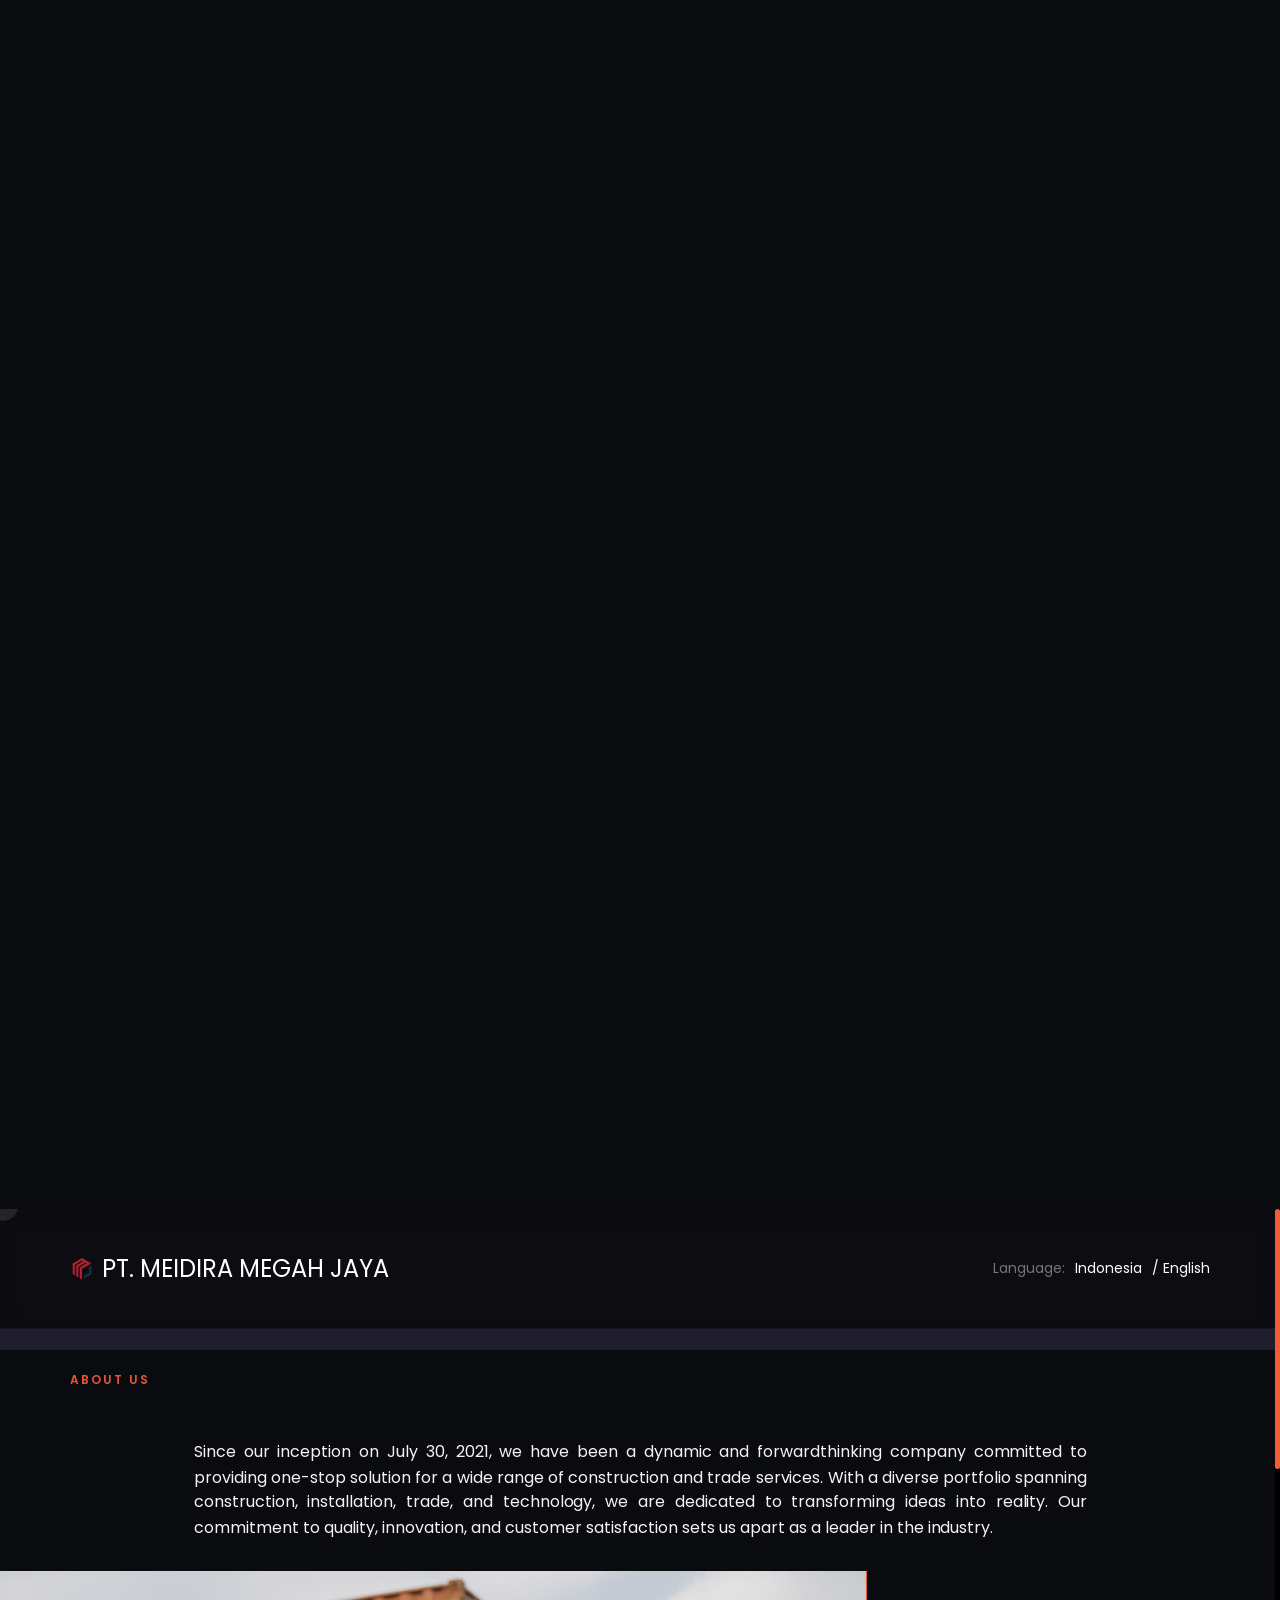
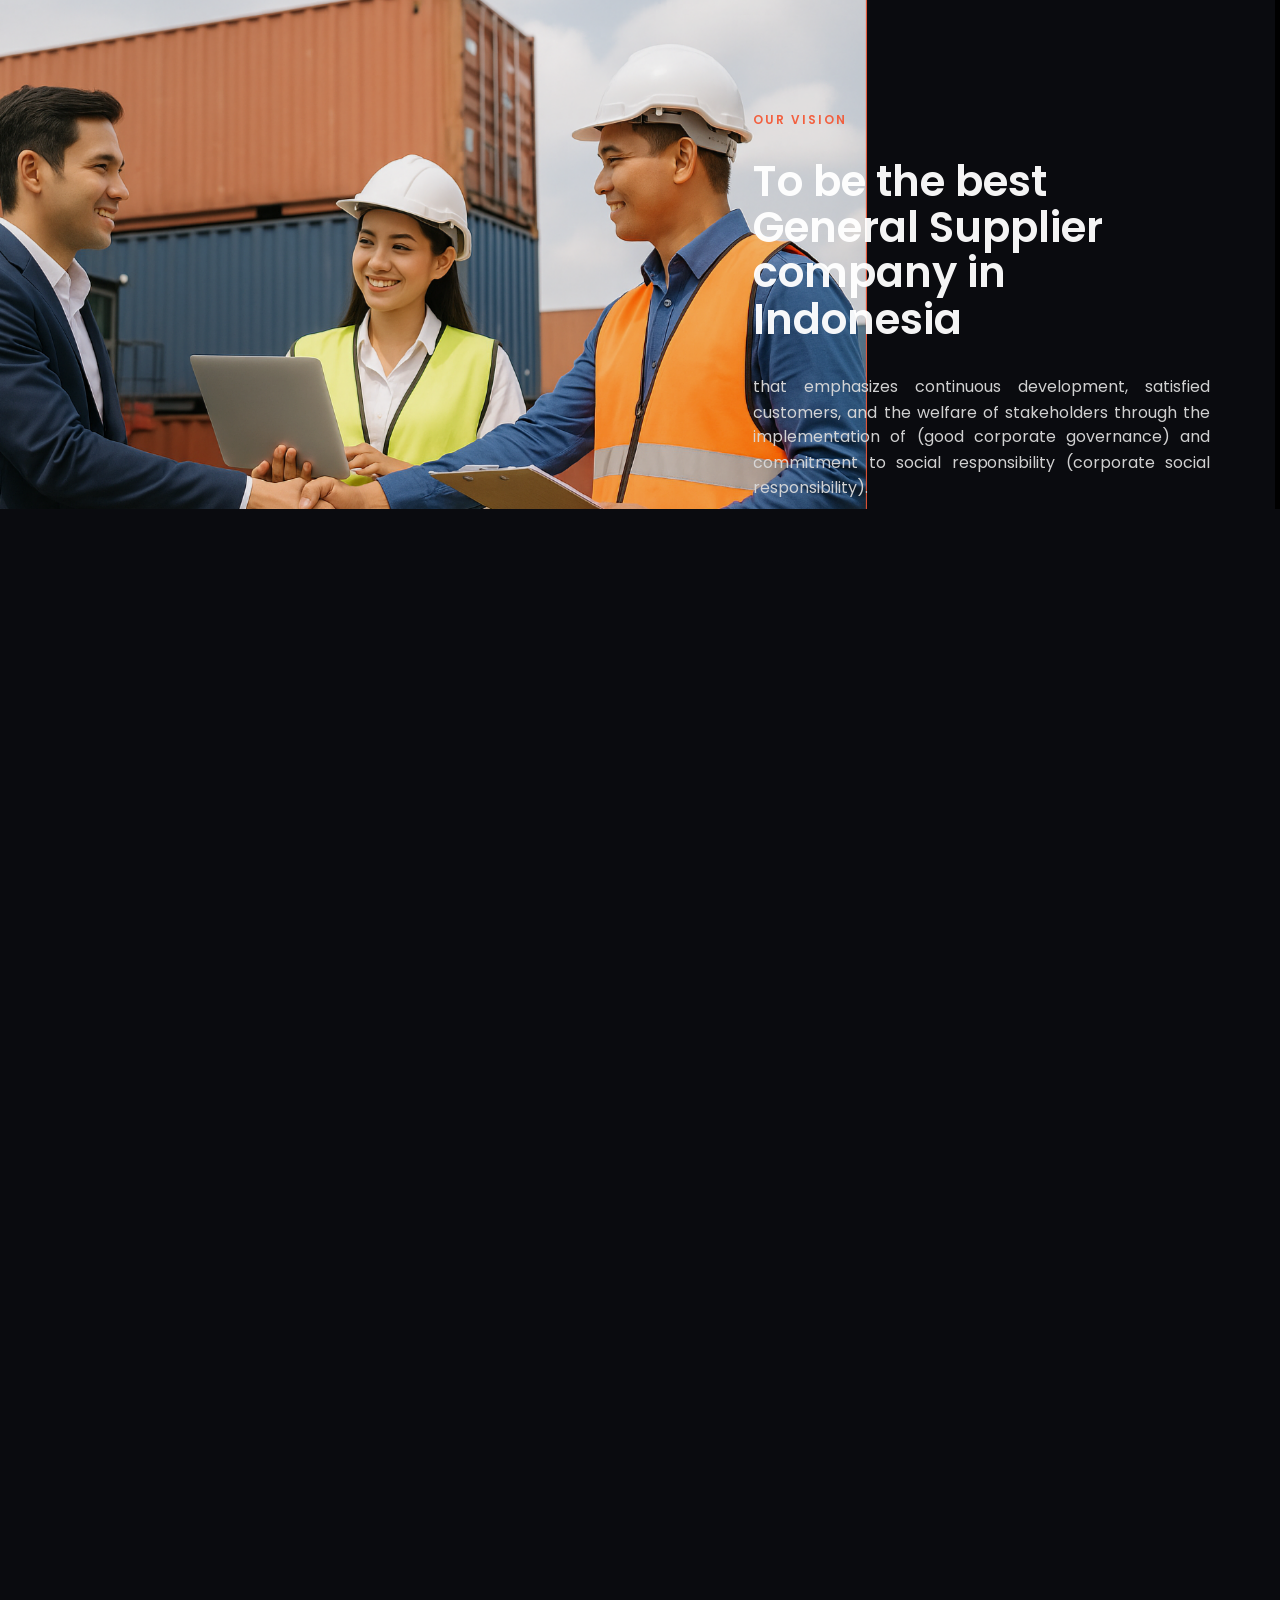
==== okai/index.html @ 960a51eb "name pt footer" ====
<!DOCTYPE html>
<html lang="en-US">

<head>

    <meta http-equiv="Content-Type" content="text/html; charset=utf-8">
    <meta http-equiv="X-UA-Compatible" content="IE=edge">
    <meta name="viewport" content="width=device-width, initial-scale=1">
    <meta name="HandheldFriendly" content="true">
    <meta name="author" content="bslthemes" />

    <!-- grid css -->
    <link rel="stylesheet" href="css/plugins/bootstrap-grid.css">
    <!-- font awesome css -->
    <link rel="stylesheet" href="fonts/css/font-awesome.min.css">
    <!-- swiper css -->
    <link rel="stylesheet" href="css/plugins/swiper.min.css">
    <!-- okai css -->
    <link rel="stylesheet" href="css/style.css">
    <!-- page title -->
    <title>PT. MEIDIRA MEGAH JAYA</title>

    <!-- Favicon -->
    <link rel="shortcut icon" href="favicon.ico" type="image/x-icon">
    <link rel="icon" href="favicon.ico" type="image/x-icon">

    <style>
    
    /* Responsif untuk perangkat mobile */
@media (max-width: 768px) {
    .mil-group-text {
        font-size: 8px; /* Mengecilkan ukuran font pada mobile */
        white-space: nowrap; /* Menghindari pemecahan teks */
    }

    .mil-phone .mil-soft {
        font-size: 8px; /* Mengecilkan teks "Language:" */
    }

    .mil-phone .mil-light {
        font-size: 8px; /* Mengecilkan teks pilihan bahasa */
        display: inline-block; /* Membuat elemen tetap sejajar secara horizontal */
    }

    .mil-phone a {
        font-size: 8px; /* Mengecilkan teks pada tautan bahasa */
        display: inline-block; /* Membuat tautan sejajar di satu baris */
        margin-right: 5px; /* Memberi sedikit jarak antar tautan */
    }
    
    .mil-phone a:hover {
        color: #ff5722; /* Hover effect */
    }
}

    
     @media (max-width: 576px) {
        .mil-logo span {
        font-size: 1rem; /* Ukuran font lebih kecil untuk mobile */
        }
    }
    .special-exp-section {
            background-color: #ff5722;
            padding: 30px;
            border-radius: 10px;
            text-align: center;
            color: #000;
        }
        .special-exp-number {
            font-size: 38px;
            font-weight: bold;
        }
        .special-exp-number span {
            color: #ffca28;
        }
        .special-exp-text {
            font-size: 30px;
            line-height: 1.2;
            margin-top: 10px;
        }
        .bg-dark-custom {
            background-color: #1e1e2f;
            color: #fff;
            min-height: 50vh;
        }
        /* Ensure content stacks on mobile */
        @media (max-width: 768px) {
            .mil-jcb {
                flex-direction: column;
                text-align: center;
            }
        }
    
.custom-table {
    width: 100%;
    border-collapse: separate;
    border-spacing: 0;
    background-color: #ffffff;
    border-radius: 15px;
    overflow: hidden;
    box-shadow: 0 4px 15px rgba(0, 0, 0, 0.1);
    /* animation: fadeIn 1s ease-in-out; */ /* Nonaktifkan sementara */
    border: 2px solid red; /* Debugging */
}

.custom-table th,
.custom-table td {
    padding: 15px 20px;
    text-align: left;
    border-bottom: 2px solid #e0e0e0;
}

.custom-table th {
    background-color: #ff5722;
    color: #ffffff;
    font-weight: 600;
    text-transform: uppercase;
    letter-spacing: 1px;
}

.custom-table td {
    color: #333333;
    transition: background-color 0.3s ease;
}

.custom-table tr:hover td {
    background-color: #f9f9f9;
}

.custom-table tr:last-child td {
    border-bottom: none;
}

.custom-table th:first-child,
.custom-table td:first-child {
    border-left: none;
}

.custom-table th:last-child,
.custom-table td:last-child {
    border-right: none;
}

/* Responsive Design */
@media (max-width: 768px) {
    .custom-table {
        display: block;
        overflow-x: auto;
    }
    .custom-table th,
    .custom-table td {
        min-width: 150px;
    }
    .header-title { /* Ganti '.header-title' dengan kelas atau ID elemen yang berisi teks */
        text-align: center;
    }
}

/* Animation */
@keyframes fadeIn {
    from {
        opacity: 0;
        transform: translateY(20px);
    }
    to {
        opacity: 1;
        transform: translateY(0);
    }
}

/* Ensure mil-table-card styling */
.mil-table-card {
    border-radius: 15px;
    overflow: hidden;
}

html {
  scroll-behavior: smooth; /* Enables smooth scrolling */
}
.mil-menu-window {
  display: none;
}

.mil-menu-window.mil-c-gone {
  display: block;
}

@media only screen and (max-width: 767px) {
    .text-center-mobile {
        text-align: center;
    }
}

    </style>

</head>

<body>

    <!-- wrapper -->
    <div id="smooth-wrapper" class="mil-page-wrapper">

        <!-- cursor -->
        <div class="mil-cursor-follower"></div>
        <!-- cursor end -->

        <!-- scroll progress -->
        <div class="mil-progress-track">
            <div class="mil-progress"></div>
        </div>
        <!-- scroll progress end -->

        <!-- top panel -->
        <div class="mil-top-panel">
            <div class="container">
                <div class="row mil-aic">
               <div class="col-6">
                    <a href="index.html" class="mil-logo mil-c-gone d-flex align-items-center">
                        <img src="img/media/logo.png" alt="" class="logo-img">
                        <span class="ms-2 fs-4 fs-sm-6">PT. MEIDIRA MEGAH JAYA</span>
                    </a>
                </div>

                    <div class="col-6 mil-jce mil-aic">
                        <div class="mil-group-text mil-fs14">
    <span class="mil-soft">Language:</span>
    <span class="mil-light">
        <a href="javascript:void(0)" onclick="changeLanguage('id')" class="mil-c-gone">Indonesia</a>/ 
        <a href="javascript:void(0)" onclick="changeLanguage('en')" class="mil-c-gone">English</a>
    </span>
</div>

                        <!-- <div class="mil-buttons-frame">
                            <div class="mil-menu-btn mil-c-gone">
                                <span></span>
                            </div>
                        </div> -->
                    </div>
                </div>
            </div>
        </div>
        <!-- top panel end -->

        <!-- menu -->
        <!-- <div class="mil-menu-window">
            <div class="container">
                <ul class="mil-main-menu mil-c-gone">
                    <li>
                        <a href="#home">Home</a>
                      
                    </li>
                     <li>
                        <a href="#about">About us</a>
                    </li>
                    <li>
                        <a href="#about">Servic</a>
                    </li>
                    <li>
                        <a href="#product">Product</a>
                    </li>
                    <li>
                        <a href="#contact">Contact</a>
                    </li>
                </ul>
            </div>
        </div> -->
        <!-- menu end -->

        <!-- content -->
        <div id="smooth-content" class="mil-content">

            <!-- home -->
            <div class="mil-banner" id="home">
                <div class="container">
                    <div class="row mil-aic">
                        <div class="col-12 col-lg-6">
                            <div class="mil-banner-text">
                                <h1 class="mil-fs68 mil-mb60">PT. MEIDIRA MEGAH <br>JAYA</h1>
                                <a href="portfolio-2.html" id="tentang" class="mil-btn mil-c-gone">About Us</a>
                            </div>
                        </div>
                        <div class="col-12 col-lg-6 mil-banner-image-frame">
                            <div class="mil-banner-img mil-out-right">
                                <img src="img/media/jumbotron.png" alt="banner" class="mil-scale-img" data-value-1=".75" data-value-2="1.11">
                            </div>
                        </div>
                    </div>
                </div>
            </div>
            <div></div>
            <!-- home end -->
<div class="mil-p-90-90 bg-dark-custom">
    <div class="container">
        <div class="row justify-content-center align-items-center">

            <div class="col-lg-6 mt-5">
                <div class="special-exp-section">
                    <div class="special-exp-content">
                        <div id="years" class="special-exp-number">Years <span id="of">of</span></div>
                        <h2 id="exp" class="special-exp-text">experienced with<br>various companies</h2>
                    </div>
                </div>
            </div>

            <div class="col-lg-5 mt-lg-5">
                <div>
                    <p class="mil-text mil-fs16 mil-light mil-up" id="about" style="text-align: justify; margin-top: 15px;">PT Meidira Megah Jaya, is a dynamic and innovative company based in Balikpapan, East Kalimantan, offering comprehensive one-stop solutions for construction, installation, trade, and technology services, driven by a commitment to quality, customer satisfaction, and industry-leading expertise.</p>
                </div>
            </div>

        </div>
    </div>
</div>
                <!-- about -->
                <div class="mil-p-20-30" id="about">
                    <div class="container">
                        <div class="row mil-jcb">
                            <div class="col-lg-5 mil-mb20">
                                <span id="tentangsaya" class="mil-suptitle mil-accent mil-mb30 mil-up">About Us</span>
                            </div>
                        </div>

                        <div class="container mil-p-0-0">
                            <div class="row">
                                <div class="col-lg-1"></div>
                                <div class="col-lg-10">
                                    <p class="mil-text mil-fs16 mil-light mil-up" id="kami" style="text-align: justify;">Since our inception on July 30, 2021, we have been a dynamic and forwardthinking company committed to providing one-stop solution for a wide range of construction and trade services. With a diverse portfolio spanning construction, installation, trade, and technology, we are dedicated to transforming ideas into reality. Our commitment to quality, innovation, and customer satisfaction sets us apart as a leader in the industry.</p>
                                </div>
                            </div>
                        </div>
                    </div>
                </div>
<!-- about end -->
                <div class="mil-about mil-p-30-120">
                <div class="container">
                    <div class="row flex-sm-row-reverse mil-jcb mil-aic">
                        <div class="col-lg-5 mil-relative">
                            <div class="mil-about-text">
                                <span id="visi" class="mil-suptitle mil-accent mil-mb30 mil-up">Our Vision</span>
                                <h2 id="visikami" class="mil-fs42 mil-mb30 mil-up">To be the best General Supplier company in Indonesia</h2>
                                <p id="deksripsivisi" class="mil-text mil-fs16 mil-mb30 mil-up" style="text-align: justify; color: #DADADA;"> that emphasizes continuous development, satisfied customers, and the welfare of stakeholders through the implementation of (good corporate governance) and commitment to social responsibility (corporate social responsibility).</p>
                            </div>
                        </div>
                        <div class="col-lg-7 mil-about-image-frame">
                            <div class="mil-about-img mil-out-right mil-up">
                                <img src="img/media/ilustrasi.png" alt="banner" class="mil-scale-img" data-value-1="1" data-value-2="1.25">
                            </div>
                        </div>
                    </div>
                </div>
            </div>

            <!-- reviews -->
            <div class="mil-p-0-120">
                <div class="container">
                    <div class="row mil-jcc">
                        <div class="col-lg-8">
                            <span class="mil-suptitle2 mil-accent mil-mb30 mil-up" id="Misi">Our Mission</span>
                            <div class="swiper-container mil-reviews-slider mil-c-swipe">
                                <div class="swiper-wrapper">
                                    <div class="swiper-slide">
                                        <div class="mil-review" data-swiper-parallax="20%" data-swiper-parallax-scale="0.5" data-swiper-parallax-opacity="0">
                                            <p id="mission-1" class="mil-text mil-fs30 mil-light mil-tac mil-mb60  mil-up">Uniform views between management and employees in maintaining company value and achieving goals together.</p>
                                        </div>
                                    </div>
                                    <div class="swiper-slide">
                                        <div class="mil-review" data-swiper-parallax="20%" data-swiper-parallax-scale="0.5" data-swiper-parallax-opacity="0">
                                            <p id="mission-2" class="mil-text mil-fs30 mil-light mil-tac mil-mb60  mil-up">Maximizing the implementation of risk management, marketing, operations, finance, human resources, technology, and information effective and efficient.</p>
                                        </div>
                                    </div>
                                    <div class="swiper-slide">
                                        <div class="mil-review" data-swiper-parallax="20%" data-swiper-parallax-scale="0.5" data-swiper-parallax-opacity="0">
                                            <p id="mission-3" class="mil-text mil-fs30 mil-light mil-tac mil-mb60  mil-up">The application of the precautionary principle in every decision making and good corporate governance.</p>
                                        </div>
                                    </div>
                                    <div class="swiper-slide">
                                        <div class="mil-review" data-swiper-parallax="20%" data-swiper-parallax-scale="0.5" data-swiper-parallax-opacity="0">
                                            <p id="mission-4" class="mil-text mil-fs30 mil-light mil-tac mil-mb60  mil-up"> Provide training and carry out the recruitment process of resources the right human resources to produce a competent workforce patent in their field, dedicated and passionate about culture companies to achieve common goals.</p>
                                        </div>
                                    </div>
                                    <div class="swiper-slide">
                                        <div class="mil-review" data-swiper-parallax="20%" data-swiper-parallax-scale="0.5" data-swiper-parallax-opacity="0">
                                            <p id="mission-5" class="mil-text mil-fs30 mil-light mil-tac mil-mb60  mil-up">Increasing competition through collaboration with various parties in theconstruction sector on a national and inter national scale.</p>
                                        </div>
                                    </div>
                                </div>
                            </div>
                        </div>
                        <div class="col-10 col-md-5 mil-relative">
                            <div class="mil-reviews-nav mil-up">
                                <div class="mil-slider-btn mil-prev mil-c-gone">
                                    <svg width="28" height="15" viewBox="0 0 28 15" fill="none" xmlns="http://www.w3.org/2000/svg">
                                        <path d="M1.25 8.74984H23.2325L19.1162 12.8661C18.6281 13.3542 18.6281 14.1455 19.1162 14.6336C19.3606 14.878 19.68 14.9998 20 14.9998C20.32 14.9998 20.6394 14.878 20.8838 14.6336L27.1338 8.38359C27.3681 8.14984 27.5 7.83172 27.5 7.49984C27.5 7.16797 27.3681 6.85047 27.1338 6.61609L20.8838 0.366094C20.3956 -0.122031 19.6044 -0.122031 19.1162 0.366094C18.6281 0.854219 18.6281 1.64547 19.1162 2.13359L23.2325 6.24984H1.25C0.56 6.24984 0 6.80984 0 7.49984C0 8.18984 0.56 8.74984 1.25 8.74984Z" fill="black" />
                                    </svg>

                                </div>
                                <div class="mil-slider-btn mil-next mil-c-gone">
                                    <svg width="28" height="15" viewBox="0 0 28 15" fill="none" xmlns="http://www.w3.org/2000/svg">
                                        <path d="M1.25 8.74984H23.2325L19.1162 12.8661C18.6281 13.3542 18.6281 14.1455 19.1162 14.6336C19.3606 14.878 19.68 14.9998 20 14.9998C20.32 14.9998 20.6394 14.878 20.8838 14.6336L27.1338 8.38359C27.3681 8.14984 27.5 7.83172 27.5 7.49984C27.5 7.16797 27.3681 6.85047 27.1338 6.61609L20.8838 0.366094C20.3956 -0.122031 19.6044 -0.122031 19.1162 0.366094C18.6281 0.854219 18.6281 1.64547 19.1162 2.13359L23.2325 6.24984H1.25C0.56 6.24984 0 6.80984 0 7.49984C0 8.18984 0.56 8.74984 1.25 8.74984Z" fill="black" />
                                    </svg>
                                </div>
                            </div>
                        </div>
                    </div>
                </div>
            </div>
            <!-- reviews end -->

            <!-- service-->
            <div class="mil-blog-list mil-p-120-90" id="services">
                <div class="container">
                    <div class="mil-tac mil-mb90">
                        <h2 id="service" class="mil-fs42 mil-up">Our Services</h2>
                    </div>
                    <div class="row">
                        <div class="col-md-4 col-sm-6">
                            <div class="mil-price-card mil-up mil-mb30">
                                <h4 id="konstruksi" class="mil-fs20 mil-mb60 mil-up">Construction Services</h4>
                                <ul class="mil-price-list mil-mb60">
                                    <li id="konstruksi1" class="mil-up">Installation of Steel Frames</li>
                                    <li id="konstruksi2" class="mil-up">Installation of Foundations and Piles</li>
                                    <li id="konstruksi3" class="mil-up">Installation of the Frame and Roof / Roof Covering</li>
                                    <li id="konstruksi4" class="mil-up">Exterior Decoration</li>
                                    <li id="konstruksi5" class="mil-up">Sanitary Equipment Wall Flooring and Ceiling Work</li>
                                    <li id="konstruksi6" class="mil-up">Glass and Aluminum Installation Work</li>
                                    <li id="konstruksi7" class="mil-up">Interior Decoration</li>
                                    <li id="konstruksi8" class="mil-up">Completion of Other Building Construction</li>
                                </ul>
                            </div>
                        </div>
                        <div class="col-md-4 col-sm-6">
                            <div class="mil-price-card mil-featured mil-up mil-mb30">
                                <h4 id="perdagangan" class="mil-fs20 mil-mb60 mil-up">Trade Services</h4>
                                <ul class="mil-price-list mil-mb60">
                                    <li id="perdagangan1" class="mil-up">Wholesale of Stationery and Drawing Supplies</li>
                                    <li id="perdagangan2" class="mil-up">Wholesale of Home Appliances and Supplies</li>
                                    <li id="perdagangan3" class="mil-up">Wholesale of Office Machinery and Processing</li>
                                    <li id="perdagangan4" class="mil-up">Industry Equipment</li>
                                    <li id="perdagangan5" class="mil-up">Big Trade-in Computers and Computer Equipment</li>
                                </ul>
                            </div>
                        </div>
                        <div class="col-md-4 col-sm-6">
                            <div class="mil-price-card mil-up mil-mb30">
                                <h4 id="teknologi" class="mil-fs20 mil-mb60 mil-up">Technology Services</h4>
                                <ul class="mil-price-list mil-mb60">
                                    <li id="teknologi1" class="mil-up">Electronic Installation</li>
                                    <li id="teknologi2" class="mil-up">Electrical Installation</li>
                                    <li id="teknologi3" class="mil-up">Information Technology and Other Computer</li>
                                    <li id="teknologi4" class="mil-up">Services Activities</li>
                                    <li id="teknologi5" class="mil-up">Software Wholesaler Trading</li>
                                </ul>   
                            </div>
                        </div>
                    </div>
                </div>
            </div>
            <!-- service end -->

            <!-- iconboxes -->
            <center>
    <div class="mil-p-120-90">
        <div class="container">
            <span id="kenapa" class="mil-suptitle2 mil-accent mil-mb30 mil-up">Why Us?</span>
            <div class="row justify-content-center"> <!-- Centering the row items -->
                <div class="col-md-3">
                    <div class="mil-iconbox mil-mb30">
                        <img src="img/media/arrow.png" alt="icon" class="mil-mb30 mil-up">
                        <h4 id="versatile" class="mil-fs20 mil-mb30 mil-up">Versatility</h4>
                        <p id="subver" class="mil-text mil-fs14 mil-up">With a comprehensive array of services encompassing construction, installation, trade, and technology, we offer a versatile approach that caters to various needs under one roof.</p>
                    </div>
                </div>
                <div class="col-md-3">
                    <div class="mil-iconbox mil-mb30">
                        <img src="img/media/man.png" alt="icon" class="mil-mb30 mil-up">
                        <h4 id="expert" class="mil-fs20 mil-mb30 mil-up">Expert Craftsmanship</h4>
                        <p id="subexpert" class="mil-text mil-fs14 mil-up">Our team of skilled professionals brings years of experience and expertise to each project. Whether it's construction, installation, or technology services, expect the highest quality of craftsmanship.</p>
                    </div>
                </div>
                <div class="col-md-3">
                    <div class="mil-iconbox mil-mb30">
                        <img src="img/media/hand.png" alt="icon" class="mil-mb30 mil-up">
                        <h4 id="innovation" class="mil-fs20 mil-mb30 mil-up">Innovation</h4>
                        <p id="subinnovation" class="mil-text mil-fs14 mil-up">Embracing modern technologies and innovative practices, we constantly evolve to stay ahead of industry trends. This ensures that our clients benefit from the latest advancements in their projects.</p>
                    </div>
                </div>
                <!-- Center the 4th item -->
                <div class="col-md-3 d-flex justify-content-center">
                    <div class="mil-iconbox mil-mb30">
                        <img src="img/media/pointer.png" alt="icon" class="mil-mb30 mil-up">
                        <h4 id="customer" class="mil-fs20 mil-mb30 mil-up">Customer-Centric</h4>
                        <p id="subcustomer" class="mil-text mil-fs16 mil-up">Your satisfaction is at the core of our operations. We actively engage with our clients to understand their unique requirements, ensuring tailor-made solutions that exceed expectations.</p>
                    </div>
                </div>
            </div>
        </div>
    </div>
</center>

            <!-- iconboxes end -->

<div class="mil-p-120-90">
    <div class="container">
        <span class="mil-suptitle2 mil-accent mil-mb30 mil-up">KBLI Activities</span>
        <div class="row justify-content-center">
            <div class="col-lg-12">
                <div class="mil-table-card mil-up mil-mb30" style="border: 2px solid red;">
                    <table class="custom-table">
                        <thead>
                            <tr>
                                <th>No</th>
                                <th>Code</th>
                                <th>KBLI Title</th>
                            </tr>
                        </thead>
                        <tbody>
                            <!-- A. Tabel Kegiatan Usaha Skala UMK KBLI Risiko Rendah Perizinan Tunggal -->
                            <tr>
                                <td>1</td>
                                <td>46900</td>
                                <td>Perdagangan Besar Berbagai Macam Barang</td>
                            </tr>
                            <tr>
                                <td>2</td>
                                <td>46339</td>
                                <td>Perdagangan Besar Makanan Dan Minuman Lainnya</td>
                            </tr>
                            <!-- B. Tabel Kegiatan Usaha Skala UMK KBLI Selain Perizinan Tunggal -->
                            <tr>
                                <td>3</td>
                                <td>46491</td>
                                <td>Perdagangan Besar Peralatan Dan Perlengkapan Rumah Tangga</td>
                            </tr>
                            <tr>
                                <td>4</td>
                                <td>46421</td>
                                <td>Perdagangan Besar Alat Tulis Dan Gambar</td>
                            </tr>
                            <tr>
                                <td>5</td>
                                <td>46511</td>
                                <td>Perdagangan Besar Komputer Dan Perlengkapan Komputer</td>
                            </tr>
                            <tr>
                                <td>6</td>
                                <td>62090</td>
                                <td>Aktivitas Teknologi Informasi Dan Jasa Komputer Lainnya</td>
                            </tr>
                            <tr>
                                <td>7</td>
                                <td>31004</td>
                                <td>Industri Furnitur Dari Logam</td>
                            </tr>
                            <tr>
                                <td>8</td>
                                <td>46591</td>
                                <td>Perdagangan Besar Mesin Kantor Dan Industri Pengolahan, Suku Cadang Dan Perlengkapan</td>
                            </tr>
                            <tr>
                                <td>9</td>
                                <td>68200</td>
                                <td>Real Estat Atas Dasar Balas Jasa (Fee) Atau Kontrak</td>
                            </tr>
                            <tr>
                                <td>10</td>
                                <td>46100</td>
                                <td>Perdagangan Besar Atas Dasar Balas Jasa (Fee) Atau Kontrak</td>
                            </tr>
                            <tr>
                                <td>11</td>
                                <td>31001</td>
                                <td>Industri Furnitur Dari Kayu</td>
                            </tr>
                            <tr>
                                <td>12</td>
                                <td>70209</td>
                                <td>Aktivitas Konsultasi Manajemen Lainnya</td>
                            </tr>
                            <tr>
                                <td>13</td>
                                <td>43903</td>
                                <td>Pemasangan Rangka Atap/Roof Covering</td>
                            </tr>
                            <tr>
                                <td>14</td>
                                <td>43901</td>
                                <td>Pemasangan Pondasi Dan Tiang Pancang</td>
                            </tr>
                            <tr>
                                <td>15</td>
                                <td>43309</td>
                                <td>Penyelesaian Konstruksi Bangunan Lainnya</td>
                            </tr>
                            <tr>
                                <td>16</td>
                                <td>43305</td>
                                <td>Dekorasi Eksterior</td>
                            </tr>
                            <tr>
                                <td>17</td>
                                <td>43304</td>
                                <td>Dekorasi Interior</td>
                            </tr>
                            <tr>
                                <td>18</td>
                                <td>43303</td>
                                <td>Pengecatan</td>
                            </tr>
                            <tr>
                                <td>19</td>
                                <td>43302</td>
                                <td>Pengerjaan Lantai, Dinding, Peralatan Saniter Dan Plafon</td>
                            </tr>
                            <tr>
                                <td>20</td>
                                <td>43301</td>
                                <td>Pengerjaan Pemasangan Kaca Dan Aluminium</td>
                            </tr>
                            <tr>
                                <td>21</td>
                                <td>43213</td>
                                <td>Instalasi Elektronika</td>
                            </tr>
                            <tr>
                                <td>22</td>
                                <td>43904</td>
                                <td>Pemasangan Kerangka Baja</td>
                            </tr>
                            <tr>
                                <td>23</td>
                                <td>43211</td>
                                <td>Instalasi Listrik</td>
                            </tr>
                            <tr>
                                <td>24</td>
                                <td>56210</td>
                                <td>Jasa Boga Untuk Suatu Event Tertentu (Event Catering)</td>
                            </tr>
                        </tbody>
                    </table>
                </div>
            </div>
        </div>
    </div>
</div>

             <!-- Product -->
            <div class="mil-p-120-120">
                <div class="container">
                    <span id="produk" class="mil-suptitle2 mil-accent mil-mb30 mil-up">Product</span>
                    <div class="row">
                        <div class="col-md-6 col-lg-3 mil-mb60">
                            <div class="mil-store-card mil-c mil-up">
                                <div class="mil-cover-frame mil-mb30">
                                    <img src="img/store/tablet.png" alt="item">
                                </div>
                                <div class="mil-description">
                                    <h5 class="mil-fs18 mil-mb15">Desktop POS SUNMI D2 Mini</h5>
                                </div>
                            </div>
                        </div>
                        <div class="col-md-6 col-lg-3 mil-mb60">
                            <div class="mil-store-card mil-c mil-up">
                                <div class="mil-cover-frame mil-mb30">
                                    <img src="img/store/printer.png" alt="item">
                                </div>
                                <div class="mil-description">
                                    <h5 class="mil-fs18 mil-mb15">EPSON Ribbon Cartridge </h5>
                                </div>
                            </div>
                        </div>
                        <div class="col-md-6 col-lg-3 mil-mb60">
                            <div class="mil-store-card mil-c mil-up">
                                <div class="mil-cover-frame mil-mb30">
                                    <img src="img/store/alattulis.png" alt="item">
                                </div>
                                <div class="mil-description">
                                    <h5 id="stationery" class="mil-fs18 mil-mb15">Office Stationery</h5>
                                </div>
                            </div>
                        </div>
                        <div class="col-md-6 col-lg-3 mil-mb60">
                            <div class="mil-store-card mil-c mil-up">
                                <div class="mil-cover-frame mil-mb30">
                                    <img src="img/store/sepatu.png" alt="item">
                                </div>
                                <div class="mil-description">
                                    <h5 id="cheetah" class="mil-fs18 mil-mb15">CHEETAH® 7288C Safety Wear boots </h5>
                                </div>
                            </div>
                        </div>
                        <div class="col-md-6 col-lg-3 mil-mb60">
                            <div class="mil-store-card mil-c mil-up">
                                <div class="mil-cover-frame mil-mb30">
                                    <img src="img/store/baju.png" alt="item">
                                </div>
                                <div class="mil-description">
                                    <h5 id="coveralls" class="mil-fs18 mil-mb15">Work Coveralls</h5>
                                </div>
                            </div>
                        </div>
                        <div class="col-md-6 col-lg-3 mil-mb60">
                            <div class="mil-store-card mil-c mil-up">
                                <div class="mil-cover-frame mil-mb30">
                                    <img src="img/store/hydrant.png" alt="item">
                                </div>
                                <div class="mil-description">
                                    <h5 id="fire" class="mil-fs18 mil-mb15">Fire Extinguishers</h5>
                                </div>
                            </div>
                        </div>
                        <div class="col-md-6 col-lg-3 mil-mb60">
                            <div class="mil-store-card mil-c mil-up">
                                <div class="mil-cover-frame mil-mb30">
                                    <img src="img/store/pemberih.png" alt="item">
                                </div>
                                <div class="mil-description">
                                    <h5 id="tools" class="mil-fs18 mil-mb15">Cleaner Tools</h5>
                                </div>
                            </div>
                        </div>
                        <div class="col-md-6 col-lg-3 mil-mb60">
                            <div class="mil-store-card mil-c mil-up">
                                <div class="mil-cover-frame mil-mb30">
                                    <img src="img/store/paper box.png" alt="item">
                                </div>
                                <div class="mil-description">
                                    <h5 id="kertas" class="mil-fs18 mil-mb15">Papers</h5>
                                </div>
                            </div>
                        </div>
                        <div class="col-md-6 col-lg-3 mil-mb60">
                            <div class="mil-store-card mil-c mil-up">
                                <div class="mil-cover-frame mil-mb30">
                                    <img src="img/store/lamp.png" alt="item">
                                </div>
                                <div class="mil-description">
                                    <h5 id="lampu" class="mil-fs18 mil-mb15">lamps</h5>
                                </div>
                            </div>
                        </div>
                        <div class="col-md-6 col-lg-3 mil-mb60">
                            <div class="mil-store-card mil-c mil-up">
                                <div class="mil-cover-frame mil-mb30">
                                    <img src="img/store/tissue.png" alt="item">
                                </div>
                                <div class="mil-description">
                                    <h5 id="tisu" class="mil-fs18 mil-mb15">tissues paper</h5>
                                </div>
                            </div>
                        </div>
                        <div class="col-md-6 col-lg-3 mil-mb60">
                            <div class="mil-store-card mil-c mil-up">
                                <div class="mil-cover-frame mil-mb30">
                                    <img src="img/store/envelope.png" alt="item">
                                </div>
                                <div class="mil-description">
                                    <h5 id="envelope" class="mil-fs18 mil-mb15">envelope</h5>
                                </div>
                            </div>
                        </div>
                        <div class="col-md-6 col-lg-3 mil-mb60">
                            <div class="mil-store-card mil-c mil-up">
                                <div class="mil-cover-frame mil-mb30">
                                    <img src="img/store/catering.png" alt="item">
                                </div>
                                <div class="mil-description">
                                    <h5 id="catering" class="mil-fs18 mil-mb15">Event Catering</h5>
                                </div>
                            </div>
                        </div>
                    </div>
                </div>
            </div>
            <!-- Product end -->


            <!-- portfolio -->
            <!-- <div class="mil-portfolio mil-p-120-90">
                <div class="container">
                    <div class="row">
                        <div class="col-12 mil-mb60">
                            <span class="mil-suptitle mil-accent mil-mb30 mil-up">Recent works</span>
                            <h2 class="mil-fs42 mil-up">Portfolio</h2>
                        </div>

                        <div class="col-md-6">
                            <div class="row">
                                <div class="col-9">
                                    <p class="mil-text mil-fs16 mil-mb90 mil-up">Take a look at our latest design projects done for our newest clients, we have worked countless hours for total satisfaction.</p>
                                </div>
                            </div>
                            <a href="project.html" class="mil-project-card mil-mb30 mil-up mil-c-view">
                                <div class="mil-cover-frame mil-v">
                                    <div class="mil-hover-frame">
                                        <img src="img/portfolio/1.jpg" alt="project cover" class="mil-scale-img" data-value-1="1" data-value-2="1.25">
                                    </div>
                                    <div class="mil-hover-overlay"></div>
                                </div>
                            </a>
                            <a href="project.html" class="mil-project-card mil-mb30 mil-up mil-c-view">
                                <div class="mil-cover-frame mil-s">
                                    <div class="mil-hover-frame">
                                        <img src="img/portfolio/3.jpg" alt="project cover" class="mil-scale-img" data-value-1="1" data-value-2="1.25">
                                    </div>
                                    <div class="mil-hover-overlay"></div>
                                </div>
                            </a>
                        </div>
                        <div class="col-md-6">
                            <a href="project.html" class="mil-project-card mil-mb30 mil-up mil-c-view">
                                <div class="mil-cover-frame mil-h">
                                    <div class="mil-hover-frame">
                                        <img src="img/portfolio/2.jpg" alt="project cover" class="mil-scale-img" data-value-1="1" data-value-2="1.25">
                                    </div>
                                    <div class="mil-hover-overlay"></div>
                                </div>
                            </a>
                            <a href="project.html" class="mil-project-card mil-mb30 mil-up mil-c-view">
                                <div class="mil-cover-frame mil-v">
                                    <div class="mil-hover-frame">
                                        <img src="img/portfolio/4.jpg" alt="project cover" class="mil-scale-img" data-value-1="1" data-value-2="1.25">
                                    </div>
                                    <div class="mil-hover-overlay"></div>
                                </div>
                            </a>
                            <div class="mil-project-btn-frame mil-up">
                                <a href="portfolio-3.html" class="mil-btn mil-btn-border mil-c-gone">Continue</a>
                            </div>
                        </div>
                    </div>
                </div>
            </div> -->
            <!-- portfolio end -->
            <!-- call to action -->
            <div>
                <div class="container">
                    <div class="mil-cta mil-up">
                        <div class="row mil-aic">
                            <div class="col-lg-8 mil-up">
                                <p id="tell" class="mil-text mil-fs26 mil-light mil-mb30">Interested in our services?</p>
                            </div>
                            <div class="col-lg-4 mil-jce mil-992-jcs mil-up">
                                <a href="#." id="contactus" class="mil-btn mil-btn-soft mil-mb30 mil-c-gone">Contact With Us</a>
                            </div>
                        </div>
                    </div>
                </div>
            </div>
            <!-- call to action end -->
            <!-- reviews -->
            <!-- <div class="mil-p-120-120">
                <div class="container">
                    <div class="row mil-jcc">
                        <div class="col-lg-8">
                            <div class="swiper-container mil-reviews-slider mil-c-swipe">
                                <div class="swiper-wrapper">
                                    <div class="swiper-slide">
                                        <div class="mil-review" data-swiper-parallax="20%" data-swiper-parallax-scale="0.5" data-swiper-parallax-opacity="0">
                                            <div class="mil-user mil-mb60 mil-up">
                                                <img src="img/faces/1.jpg" alt="user">
                                            </div>
                                            <p class="mil-text mil-fs30 mil-light mil-tac mil-mb60  mil-up">They have the best customer service. The project is also incredibly flexible and easy to use and explore. Glad to have met this team!</p>
                                            <h6 class="mil-fs18 mil-mb15  mil-up">Lucas Wolfer</h6>
                                            <div class="mil-up">SEO ocean</div>
                                        </div>
                                    </div>
                                    <div class="swiper-slide">
                                        <div class="mil-review" data-swiper-parallax="20%" data-swiper-parallax-scale="0.5" data-swiper-parallax-opacity="0">
                                            <div class="mil-user mil-mb60 mil-up">
                                                <img src="img/faces/2.jpg" alt="user">
                                            </div>
                                            <p class="mil-text mil-fs30 mil-light mil-tac mil-mb60  mil-up">They have the best customer service. The project is also incredibly flexible and easy to use and explore. Glad to have met this team!</p>
                                            <h6 class="mil-fs18 mil-mb15  mil-up">Lucas Wolfer</h6>
                                            <div class="mil-up">SEO ocean</div>
                                        </div>
                                    </div>
                                    <div class="swiper-slide">
                                        <div class="mil-review" data-swiper-parallax="20%" data-swiper-parallax-scale="0.5" data-swiper-parallax-opacity="0">
                                            <div class="mil-user mil-mb60 mil-up">
                                                <img src="img/faces/3.jpg" alt="user">
                                            </div>
                                            <p class="mil-text mil-fs30 mil-light mil-tac mil-mb60  mil-up">They have the best customer service. The project is also incredibly flexible and easy to use and explore. The user interface is intuitive and user-friendly. I am glad to have met this amazing team!</p>
                                            <h6 class="mil-fs18 mil-mb15  mil-up">Lucas Wolfer</h6>
                                            <div class="mil-up">SEO ocean</div>
                                        </div>
                                    </div>
                                </div>
                            </div>
                        </div>
                        <div class="col-10 col-md-5 mil-relative">
                            <div class="mil-reviews-nav mil-up">
                                <div class="mil-slider-btn mil-prev mil-c-gone">
                                    <svg width="28" height="15" viewBox="0 0 28 15" fill="none" xmlns="http://www.w3.org/2000/svg">
                                        <path d="M1.25 8.74984H23.2325L19.1162 12.8661C18.6281 13.3542 18.6281 14.1455 19.1162 14.6336C19.3606 14.878 19.68 14.9998 20 14.9998C20.32 14.9998 20.6394 14.878 20.8838 14.6336L27.1338 8.38359C27.3681 8.14984 27.5 7.83172 27.5 7.49984C27.5 7.16797 27.3681 6.85047 27.1338 6.61609L20.8838 0.366094C20.3956 -0.122031 19.6044 -0.122031 19.1162 0.366094C18.6281 0.854219 18.6281 1.64547 19.1162 2.13359L23.2325 6.24984H1.25C0.56 6.24984 0 6.80984 0 7.49984C0 8.18984 0.56 8.74984 1.25 8.74984Z" fill="black" />
                                    </svg>

                                </div>
                                <div class="mil-slider-btn mil-next mil-c-gone">
                                    <svg width="28" height="15" viewBox="0 0 28 15" fill="none" xmlns="http://www.w3.org/2000/svg">
                                        <path d="M1.25 8.74984H23.2325L19.1162 12.8661C18.6281 13.3542 18.6281 14.1455 19.1162 14.6336C19.3606 14.878 19.68 14.9998 20 14.9998C20.32 14.9998 20.6394 14.878 20.8838 14.6336L27.1338 8.38359C27.3681 8.14984 27.5 7.83172 27.5 7.49984C27.5 7.16797 27.3681 6.85047 27.1338 6.61609L20.8838 0.366094C20.3956 -0.122031 19.6044 -0.122031 19.1162 0.366094C18.6281 0.854219 18.6281 1.64547 19.1162 2.13359L23.2325 6.24984H1.25C0.56 6.24984 0 6.80984 0 7.49984C0 8.18984 0.56 8.74984 1.25 8.74984Z" fill="black" />
                                    </svg>
                                </div>
                            </div>
                        </div>
                    </div>
                </div>
            </div> -->
            <!-- reviews end -->
            <!-- blog -->
            <!-- <div class="mil-p-0-90">
                <div class="container">
                    <div class="row">
                        <div class="col-12 mil-mb90">
                            <span class="mil-suptitle mil-accent mil-mb30 mil-up">Blog</span>
                            <h2 class="mil-fs42 mil-up">Latest news</h2>
                        </div>
                        <div class="col-lg-6">
                            <a href="publication.html" class="mil-blog-card mil-mb30 mil-c-read">
                                <div class="mil-card-cover mil-up">
                                    <div class="mil-hover-frame">
                                        <img src="img/blog/1.jpg" alt="cover" class="mil-scale-img" data-value-1="1" data-value-2="1.25">
                                    </div>
                                    <div class="mil-hover-overlay"></div>
                                </div>
                                <h4 class="mil-text mil-fs26 mil-mb30 mil-up">Tips to personalize the interface of your devices for use in everyday life</h4>
                                <p class="mil-soft mil-up">3 min ago</p>
                            </a>
                        </div>
                        <div class="col-lg-6">
                            <a href="publication.html" class="mil-blog-card mil-mb30 mil-c-read">
                                <div class="mil-card-cover mil-up">
                                    <div class="mil-hover-frame">
                                        <img src="img/blog/2.jpg" alt="cover" class="mil-scale-img" data-value-1="1" data-value-2="1.25">
                                    </div>
                                    <div class="mil-hover-overlay"></div>
                                </div>
                                <h4 class="mil-text mil-fs26 mil-mb30 mil-up">What comes next is the great workflow remotely from wherever</h4>
                                <p class="mil-soft mil-up">3 min ago</p>
                            </a>
                        </div>
                    </div>
                </div>
            </div> -->
            <!-- blog end -->
            <!-- contact -->
        <div class="mil-p-120-120 mil-soft-section">
          <div class="container">
            <div class="row mil-jcc">
              <div class="col-md-8 mil-tac">
                <span id="contact" class="mil-suptitle mil-accent mil-mb30 mil-up">Contact</span>
                <h2 id="getin" class="mil-fs42 mil-up mil-mb90">Get in Touch with Us</h2>
              </div>
            </div>
            <div class="container">
            <div class="row align-items-start">
              <div class="col-md-6 mil-mb30">
                <!-- <h2 class="mil-fs68 mil-light mil-mb30 mil-up">
                  Contact us
                  <a
                    href="contact.html"
                    class="mil-text-link mil-accent-soft mil-c-gone"
                    >now</a
                  >
                </h2> -->
                <div class="col-md-6 mil-mb30">
                  <h3 class="mil-fs28 mil-light mil-up mil-mb30">
                    PT Meidira Megah Jaya
                  </h3>
                  <div class="mil-text mil-light mil-up mil-mb15">
                    <i class="fas fa-map-marker-alt mil-mr10"></i>
                    Jl. Mayor Zainal Arifin No.29 RT.59, Guntur Damai Beler,
                    Balikpapan, Kaltim
                  </div>
                  <div class="mil-text mil-up mil-light mil-mb15">
                    <i class="fas fa-phone mil-mr10"></i>
                    <a href="tel:+628125328617" class="mil-c-gone"
                      >
                      <!-- 0812 532 8617 -->
                      </a
                    >
                    /
                    <a href="tel:+6282153873838" class="mil-c-gone"
                      >
                      <!-- 0821 5387 3838 -->
                      </a
                    >
                  </div>
                  <div class="mil-text mil-light mil-up">
                    <i class="fas fa-envelope mil-mr10"></i>
                    <a
                      href="mailto:meidiramegahjaya@gmail.com"
                      class="mil-c-gone"
                      >meidiramegahjaya@gmail.com</a
                    >
                  </div>
                </div>
              </div>
              <div class="col-md-6 mil-mb30">
                <div class="mil-up">
                  <iframe
                    src="https://www.google.com/maps/embed?pb=!1m18!1m12!1m3!1d3989.752693198277!2d117.1416633147575!3d-1.274406999071093!2m3!1f0!2f0!3f0!3m2!1i1024!2i768!4f13.1!3m3!1m2!1s0x0%3A0x0!2zMcKwMTYnMjcuOSJTIDE1N8KwMDgnMzYuMCJF!5e0!3m2!1sen!2sid!4v1634567890123!5m2!1sen!2sid"
                    width="85%"
                    height="200"
                    style="border: 0"
                    allowfullscreen=""
                    loading="lazy"
                  >
                  </iframe>
                </div>
              </div>
            </div>
          </div>
            
          </div>
        </div>
        <!-- contact end -->
            <!-- footer -->
            <footer>
                <div class="container mil-p-120-0">
                    <div class="row mil-jcb">
                        <div class="col-lg-6 mil-mb90">
                            <h5  class=" mil-mb60 mil-up mil-c-gone ">PT. MEIDIRA MEGAH JAYA</h5>
                            <p class="mil-text mil-fs16 mil-mb60 mil-up">Bersama Meidira Megah Jaya, kami membangun hubungan dan menjaga kebutuhan dengan lebih baik.</p>
                            <!-- <ul class="mil-social mil-up">
                                <li><a href="#." class="mil-c-gone"><i class="fab fa-facebook-f"></i></a></li>
                                <li><a href="#." class="mil-c-gone"><i class="fab fa-behance"></i></a></li>
                                <li><a href="#." class="mil-c-gone"><i class="fab fa-instagram"></i></a></li>
                            </ul> -->
                        </div>
                        <!-- <div class="col-lg-2 mil-mb90">
                            <h5 class="mil-fs16 mil-mb60 mil-up">Menu</h5>
                            <ul class="mil-footer-menu">
                                <li class="mil-up"><a href="about.html" class="mil-c-gone">About us</a></li>
                                <li class="mil-up"><a href="#." class="mil-c-gone">Our Team</a></li>
                                <li class="mil-up"><a href="#." class="mil-c-gone">Projects</a></li>
                                <li class="mil-up"><a href="#." class="mil-c-gone">Services</a></li>
                            </ul>
                        </div> -->
                        <div class="col-lg-6 mil-mb90">
                            <h5 class="mil-fs16 mil-mb60 mil-up">Contact Us</h5>
                            <ul class="mil-footer-list">
                                <li class="mil-text mil-up">Phone:08xxxxxxx </li>
                                <li class="mil-text mil-up">Email: meidiramegahjaya@gmail.com</li>
                                <li class="mil-text mil-up">Address: Jl. Mayor Zainal Arifin No.29 RT.59, Guntur Damai Beler, Balikpapan, Kaltim</li>
                            </ul>
                        </div>
                    </div>
                </div>
                <div class="mil-footer-bottom mil-up">
                    <div class="container">
                        <div class="row">
                            <div class="col-lg-6 mil-mb30">
                                <p class="mil-fs14 mil-soft">© 2022 PT. Meidira Megah Jaya, design by nycto tech</p>
                            </div>
                            <div class="col-lg-6 mil-jce mil-992-jcs mil-mb30">
                                <a href="#." class="mil-group-text mil-accent mil-c-gone" id="mil-btt"><i class="fas fa-chevron-up"></i> <span>Back to top</span></a>
                            </div>
                        </div>
                    </div>
                </div>
            </footer>
            <!-- footer end -->

        </div>
        <!-- content -->

    </div>
    <!-- wrapper end -->

    <!-- gsap js -->
    <script src="js/plugins/gsap.min.js"></script>
    <!-- scroll smoother -->
    <script src="js/plugins/ScrollSmoother.min.js"></script>
    <!-- scroll trigger js -->
    <script src="js/plugins/ScrollTrigger.min.js"></script>
    <!-- scroll to js -->
    <script src="js/plugins/ScrollTo.min.js"></script>
    <!-- swiper js -->
    <script src="js/plugins/swiper.min.js"></script>
    <!-- okai js -->
    <script src="js/main.js"></script>

</body>

<script>
    // Close the hamburger menu when a menu item is clicked
document.addEventListener('DOMContentLoaded', function () {
    // Close the hamburger menu when a menu item is clicked
    document.querySelectorAll('.mil-main-menu a').forEach(function (menuItem) {
        menuItem.addEventListener('click', function () {
            document.querySelector('.mil-menu-window').classList.remove('mil-c-gone');
        });
    });

    // Toggle the hamburger menu visibility
    document.querySelector('.mil-menu-btn').addEventListener('click', function() {
        document.querySelector('.mil-menu-window').classList.toggle('mil-c-gone');
    });
});

</script>
<script>
    function changeLanguage(language) {
    // Bahasa Indonesia
    if (language === 'id') {
        document.getElementById('tentang').textContent = "Tentang Kami";
        document.getElementById('years').childNodes[0].textContent = "Bertahun -"; 
        document.getElementById('of').textContent = " tahun";
        document.getElementById('exp').innerHTML = "Berpengalaman dengan <br> berbagai perusahaan";
        document.getElementById('about').textContent = "PT Meidira Megah Jaya adalah perusahaan yang dinamis dan inovatif yang berlokasi di Balikpapan, Kalimantan Timur, yang menawarkan solusi komprehensif satu atap untuk layanan konstruksi, instalasi, perdagangan, dan teknologi. Perusahaan ini didorong oleh komitmen terhadap kualitas, kepuasan pelanggan, dan keahlian yang diakui di industri.";
        document.getElementById('tentangsaya').textContent = "Tentang Kami";
        document.getElementById('kami').childNodes[0].textContent = "Sejak didirikan pada 30 Juli 2021, kami telah menjadi perusahaan yang dinamis dan berpikiran maju yang berkomitmen untuk menyediakan solusi satu atap untuk berbagai layanan konstruksi dan perdagangan. Dengan portofolio yang beragam mencakup konstruksi, instalasi, perdagangan, dan teknologi, kami berdedikasi untuk mengubah ide menjadi kenyataan. Komitmen kami terhadap kualitas, inovasi, dan kepuasan pelanggan membedakan kami sebagai pemimpin di industri ini.";
        document.getElementById('visi').textContent = "Visi Kami";
        document.getElementById('visikami').textContent = "Menjadi perusahaan Suplier Umum terbaik di Indonesia";
        document.getElementById('deksripsivisi').textContent = "Menekankan pada pengembangan berkelanjutan, kepuasan pelanggan, dan kesejahteraan pemangku kepentingan melalui penerapan tata kelola perusahaan yang baik (good corporate governance) dan komitmen terhadap tanggung jawab sosial perusahaan (corporate social responsibility).";
        document.getElementById('Misi').textContent = "Misi Kami";
        document.getElementById('mission-1').textContent = "Pandangan yang sama antara manajemen dan karyawan dalam mempertahankan nilai perusahaan dan mencapai tujuan bersama.";
        document.getElementById('mission-2').textContent = "Maksimalisasi penerapan manajemen risiko, pemasaran, operasional, keuangan, sumber daya manusia, teknologi, dan informasi yang efektif dan efisien.";
        document.getElementById('mission-3').textContent = "Penerapan prinsip kehati-hatian dalam setiap pengambilan keputusan dan tata kelola perusahaan yang baik.";
        document.getElementById('mission-4').textContent = "Memberikan pelatihan dan melaksanakan proses rekrutmen sumber daya manusia yang tepat untuk menghasilkan tenaga kerja yang kompeten di bidangnya, berdedikasi, dan bersemangat dalam budaya perusahaan untuk mencapai tujuan bersama.";
        document.getElementById('mission-5').textContent = "Meningkatkan kompetisi melalui kolaborasi dengan berbagai pihak di sektor konstruksi baik di tingkat nasional maupun internasional.";
        document.getElementById('service').textContent = "Layanan";
        document.getElementById('konstruksi').textContent = "Layanan Konstruksi";
        document.getElementById('konstruksi1').textContent = "Pemasangan Rangka Baja";
        document.getElementById('konstruksi2').textContent = "Pemasangan Pondasi dan Tiang";
        document.getElementById('konstruksi3').textContent = "Pemasangan Rangka dan Atap / Penutup Atap";
        document.getElementById('konstruksi4').textContent = "Dekorasi Eksterior";
        document.getElementById('konstruksi5').textContent = "Pekerjaan Dinding, Lantai, dan Plafon Peralatan Sanitasi";
        document.getElementById('konstruksi6').textContent = "Pekerjaan Pemasangan Kaca dan Aluminium";
        document.getElementById('konstruksi7').textContent = "Dekorasi Interior";
        document.getElementById('konstruksi8').textContent = "Penyelesaian Konstruksi Bangunan Lainnya";
        document.getElementById('perdagangan').textContent = "Layanan perdagangan";
        document.getElementById('perdagangan1').textContent = "Grosir Alat Tulis dan Perlengkapan Gambar";
        document.getElementById('perdagangan2').textContent = "Grosir Peralatan Rumah Tangga dan Perlengkapan";
        document.getElementById('perdagangan3').textContent = "Grosir Mesin Kantor dan Pemrosesan";
        document.getElementById('perdagangan4').textContent = "Peralatan Industri";
        document.getElementById('perdagangan5').textContent = "Perdagangan Besar Komputer dan Peralatan Komputer";
        document.getElementById('teknologi').textContent = "Layanan Teknologi";
        document.getElementById('teknologi1').textContent = "Pemasangan Elektronik";
        document.getElementById('teknologi2').textContent = "Pemasangan Listrik";
        document.getElementById('teknologi3').textContent = "Teknologi Informasi dan Komputer Lainnya";
        document.getElementById('teknologi5').textContent = "Perdagangan Grosir Perangkat Lunak";
        document.getElementById('teknologi4').textContent = "";
        document.getElementById('kenapa').textContent = "Kenapa Kami?";
        document.getElementById('versatile').textContent = "Serbaguna";
        document.getElementById('subver').textContent = "Dengan berbagai layanan yang mencakup konstruksi, pemasangan, perdagangan, dan teknologi, kami menawarkan pendekatan serbaguna yang dapat memenuhi berbagai kebutuhan dalam satu tempat.";
        document.getElementById('expert').textContent = "Keahlian Kerajinan";
        document.getElementById('subexpert').textContent = "Tim profesional kami yang terampil membawa pengalaman dan keahlian bertahun-tahun ke setiap proyek. Baik itu konstruksi, pemasangan, atau layanan teknologi, Anda dapat mengharapkan kerajinan tangan dengan kualitas tertinggi.";
        document.getElementById('innovation').textContent = "Inovasi";
        document.getElementById('subinnovation').textContent = "Dengan mengadopsi teknologi modern dan praktik inovatif, kami terus berkembang untuk tetap berada di depan tren industri. Ini memastikan bahwa klien kami mendapat manfaat dari kemajuan terbaru dalam proyek mereka.";
        document.getElementById('customer').textContent = "Berfokus pada Pelanggan";
        document.getElementById('subcustomer').textContent = "Kepuasan Anda adalah inti dari operasi kami. Kami secara aktif berinteraksi dengan klien kami untuk memahami kebutuhan unik mereka, memastikan solusi yang disesuaikan yang melebihi ekspektasi.";
        document.getElementById('produk').textContent = "Produk";
        document.getElementById('stationery').textContent = "Alat Tulis Kantor";
        document.getElementById('cheetah').textContent = "Sepatu Pelindung CHEETAH® 7288C";
        document.getElementById('coveralls').textContent = "Pakaian Kerja";
        document.getElementById('fire').textContent = "Alat Pemadam Kebakaran";
        document.getElementById('tools').textContent = "Alat Pembersih";
        document.getElementById('kertas').textContent = "Kertas";
        document.getElementById('lampu').textContent = "Lampu";
        document.getElementById('tisu').textContent = "Tisu";
        document.getElementById('envelope').textContent = "Amplop";
        document.getElementById('catering').textContent = "Penyedia Makanan Acara";
        document.getElementById('contact').textContent = "Kontak";
        document.getElementById('getin').textContent = "Hubungi Kami";
        document.getElementById('tell').textContent = "Tertarik dengan layanan kami?";
        document.getElementById('contactus').textContent = "Hubungi Kami";
    }
    // Bahasa Inggris
    else if (language === 'en') {
        document.getElementById('tentang').textContent = "About Us";
        document.getElementById('years').childNodes[0].textContent = "Years"; 
        document.getElementById('of').textContent = " of";
        document.getElementById('exp').innerHTML = "experienced with <br> various companies";
        document.getElementById('about').textContent = "PT Meidira Megah Jaya, is a dynamic and innovative company based in Balikpapan, East Kalimantan, offering comprehensive one-stop solutions for construction, installation, trade, and technology services, driven by a commitment to quality, customer satisfaction, and industry-leading expertise.";
        document.getElementById('tentangsaya').textContent = "About Us";
        document.getElementById('kami').childNodes[0].textContent = "Since our inception on July 30, 2021, we have been a dynamic and forwardthinking company committed to providing one-stop solution for a wide range of construction and trade services. With a diverse portfolio spanning construction, installation, trade, and technology, we are dedicated to transforming ideas into reality. Our commitment to quality, innovation, and customer satisfaction sets us apart as a leader in the industry.";
        document.getElementById('visi').textContent = "Our Vision";
        document.getElementById('visikami').textContent = "To be the best General Supplier company in Indonesia";
        document.getElementById('deksripsivisi').textContent = "that emphasizes continuous development, satisfied customers, and the welfare of stakeholders through the implementation of (good corporate governance) and commitment to social responsibility (corporate social responsibility).";
        document.getElementById('Misi').textContent = "Our Mission";
        document.getElementById('mission-1').textContent = "Uniform views between management and employees in maintaining company value and achieving goals together.";
        document.getElementById('mission-2').textContent = "Maximizing the implementation of risk management, marketing, operations, finance, human resources, technology, and information effective and efficient.";
        document.getElementById('mission-3').textContent = "The application of the precautionary principle in every decision making and good corporate governance.";
        document.getElementById('mission-4').textContent = "Provide training and carry out the recruitment process of the right human resources to produce a competent workforce patent in their field, dedicated and passionate about culture companies to achieve common goals.";
        document.getElementById('mission-5').textContent = "Increasing competition through collaboration with various parties in the construction sector on a national and international scale.";
        document.getElementById('service').textContent = "Our Services";
        document.getElementById('konstruksi').textContent = "Construction Services";
        document.getElementById('konstruksi1').textContent = "Installation of Steel Frames";
        document.getElementById('konstruksi2').textContent = "Installation of Foundations and Piles";
        document.getElementById('konstruksi3').textContent = "Installation of the Frame and Roof / Roof Covering";
        document.getElementById('konstruksi4').textContent = "Exterior Decoration";
        document.getElementById('konstruksi5').textContent = "Sanitary Equipment Wall Flooring and Ceiling Work";
        document.getElementById('konstruksi6').textContent = "Glass and Aluminum Installation Work";
        document.getElementById('konstruksi7').textContent = "Interior Decoration";
        document.getElementById('konstruksi8').textContent = "Completion of Other Building Construction";
        document.getElementById('perdagangan').textContent = "Trade Services";
        document.getElementById('perdagangan1').textContent = "Wholesale of Stationery and Drawing Supplies";
        document.getElementById('perdagangan2').textContent = "Wholesale of Home Appliances and Supplies";
        document.getElementById('perdagangan3').textContent = "Wholesale of Office Machinery and Processing";
        document.getElementById('perdagangan4').textContent = "Industry Equipment";
        document.getElementById('perdagangan5').textContent = "Big Trade-in Computers and Computer Equipment";
        document.getElementById('teknologi').textContent = "Technology Services";
        document.getElementById('teknologi1').textContent = "Electronic Installation";
        document.getElementById('teknologi2').textContent = "Electrical Installation";
        document.getElementById('teknologi3').textContent = "Information Technology and Other Computer";
        document.getElementById('teknologi4').textContent = "Services Activities";
        document.getElementById('teknologi5').textContent = "Software Wholesaler Trading";
        document.getElementById('kenapa').textContent = "Why Us?";
        document.getElementById('versatile').textContent = "Versatility";
        document.getElementById('subver').textContent = "With a comprehensive array of services encompassing construction, installation, trade, and technology, we offer a versatile approach that caters to various needs under one roof.";
        document.getElementById('expert').textContent = "Expert Craftsmanship";
        document.getElementById('subexpert').textContent = "Our team of skilled professionals brings years of experience and expertise to each project. Whether it's construction, installation, or technology services, expect the highest quality of craftsmanship.";
        document.getElementById('innovation').textContent = "Innovation";
        document.getElementById('subinnovation').textContent = "Embracing modern technologies and innovative practices, we constantly evolve to stay ahead of industry trends. This ensures that our clients benefit from the latest advancements in their projects.";
        document.getElementById('customer').textContent = "Customer-Centric";
        document.getElementById('subcustomer').textContent = "Your satisfaction is at the core of our operations. We actively engage with our clients to understand their unique requirements, ensuring tailor-made solutions that exceed expectations.";
        document.getElementById('produk').textContent = "Product"; // Mengubah judul "Product" menjadi "Product"
        document.getElementById('stationery').textContent = "Office Stationery"; // Mengubah nama produk "Office Stationery"
        document.getElementById('cheetah').textContent = "CHEETAH® 7288C Safety Wear boots"; // Mengubah nama produk "CHEETAH® 7288C Safety Wear boots"
        document.getElementById('coveralls').textContent = "Work Coveralls"; // Mengubah nama produk "Work Coveralls"
        document.getElementById('fire').textContent = "Fire Extinguishers"; // Mengubah nama produk "Fire Extinguishers"
        document.getElementById('tools').textContent = "Cleaner Tools"; // Mengubah nama produk "Cleaner Tools"
        document.getElementById('kertas').textContent = "Papers"; // Mengubah nama produk "Papers"
        document.getElementById('lampu').textContent = "Lamps"; // Mengubah nama produk "Lamps"
        document.getElementById('tisu').textContent = "Tissues Paper"; // Mengubah nama produk "Tissues Paper"
        document.getElementById('envelope').textContent = "Envelope"; // Mengubah nama produk "Envelope"
        document.getElementById('catering').textContent = "Event Catering"; // Mengubah nama produk "Event Catering"
        document.getElementById('contact').textContent = "Contact";
        document.getElementById('getin').textContent = "Get in Touch with Us";
        document.getElementById('tell').textContent = "Interested in our services?";
        document.getElementById('contactus').textContent = "Contact Us";
    }
}

</script>


</html>
---- okai/css/style.css ----
/* -------------------------------------------

Name:       Okai
Version:    1.0
Author:	    bslthemes
Website:    https://bslthemes.com/
Developer:	millerDigitalDesign (https://themeforest.net/user/millerdigitaldesign/)

------------------------------------------- */
/*--------------------------------------------

1. common
    - main
    - settings
    - typography
    - cursor
    - scrollbar
    - breadcrumbs
    - buttons
    - link
    - spaces
2. banners
3. components
    - top panel
    - menu button
    - menu
    - social
    - portfolio
    - fullscreen slider
    - counters
    - call to action
    - blog
    - comments
    - instagram
    - reviews
    - slider
    - about
    - iconbox
    - brands
    - form
    - project
    - services
    - accordion
    - video
    - price
    - team
    - store
    - tabs
    - quantity
    - footer

--------------------------------------------*/
/* -------------------------------------------

fonts

------------------------------------------- */
@import url("https://fonts.googleapis.com/css2?family=Poppins:ital,wght@0,100;0,200;0,300;0,400;0,500;0,600;0,700;0,800;0,900;1,100;1,200;1,300;1,400;1,500;1,600;1,700;1,800;1,900&display=swap");
/* -------------------------------------------

colors

------------------------------------------- */
/* -------------------------------------------

transition

------------------------------------------- */
/* -------------------------------------------

main

------------------------------------------- */
*,
*:before,
*:after {
  box-sizing: border-box;
  padding: 0;
  margin: 0;
}

body {
  background-color: #0A0B0F;
  font-family: "Poppins", sans-serif;
  color: #73767B;
  font-weight: 400;
  line-height: 100%;
}

.mil-page-wrapper {
  position: relative;
  overflow: hidden;
}

.mil-logo {
  color: #FFFFFF;
  text-decoration: none;
  font-size: 24px;
  display: flex;
  align-items: center;
}
/* .mil-logo:after {
  content: "";
  width: 8px;
  height: 8px;
  border-radius: 50%;
  background-color: #F35A38;
  margin-left: 5px;
} */

.mil-soft-section {
  background-color: #14151A;
}

.mil-accent-section {
  background-color: #F35A38;
}

.mil-out-section {
  position: relative;
}
.mil-out-section:before, .mil-out-section:after {
  content: "";
  background-color: inherit;
  display: block;
  width: 120px;
  height: 100%;
  position: absolute;
  top: 0;
}
.mil-out-section:before {
  right: -119px;
}
.mil-out-section:after {
  left: -119px;
}

/* -------------------------------------------

settings

------------------------------------------- */
.mil-relative {
  position: relative;
  z-index: 1;
}

.mil-df {
  display: flex;
}

.mil-aic {
  display: flex;
  align-items: center;
}

.mil-aie {
  display: flex;
  align-items: flex-end;
}

.mil-ais {
  display: flex;
  align-items: flex-start;
}

.mil-jcc {
  display: flex;
  justify-content: center;
}

.mil-jce {
  display: flex;
  justify-content: flex-end;
}

.mil-jcs {
  display: flex;
  justify-content: flex-start;
}

.mil-jcb {
  display: flex;
  justify-content: space-between;
}

.mil-tac {
  text-align: center;
}

.mil-tar {
  text-align: right;
}

@media (max-width: 992px) {
  .mil-992-jcs {
    display: flex;
    justify-content: flex-start;
  }
  .mil-992-jcc {
    display: flex;
    justify-content: center;
  }
  .mil-992-tac {
    text-align: center;
  }
}
@media (max-width: 768px) {
  .mil-768-jcc {
    display: flex;
    justify-content: center;
  }
  .mil-768-tac {
    text-align: center;
  }
  .mil-768-tal {
    text-align: left;
  }
}
/* -------------------------------------------

typography

------------------------------------------- */
h1,
h2,
h3,
h4,
h5,
h6 {
  color: #FFFFFF;
  line-height: 110%;
  font-weight: 600;
}

.mil-text {
  font-size: 16px;
  line-height: 160%;
}

.mil-fs14 {
  font-size: 14px;
}

.mil-fs16 {
  font-size: 16px;
}
@media (max-width: 768px) {
  .mil-fs16 {
    font-size: 14px;
  }
}

.mil-fs18 {
  font-size: 18px;
}

.mil-fs20 {
  font-size: 20px;
}

.mil-fs26 {
  font-size: 26px;
}
@media (max-width: 768px) {
  .mil-fs26 {
    font-size: 20px;
  }
}

.mil-fs30 {
  font-size: 30px;
}
@media (max-width: 768px) {
  .mil-fs30 {
    font-size: 22px;
  }
}

.mil-fs42 {
  font-size: 42px;
}
@media (max-width: 992px) {
  .mil-fs42 {
    font-size: 38px;
  }
}
@media (max-width: 768px) {
  .mil-fs42 {
    font-size: 28px;
  }
}

.mil-fs68 {
  font-size: 68px;
}
@media (max-width: 992px) {
  .mil-fs68 {
    font-size: 58px;
  }
}
@media (max-width: 768px) {
  .mil-fs68 {
    font-size: 48px;
  }
}

.mil-light {
  color: #FFFFFF;
}

.mil-dark {
  color: #0A0B0F;
}

.mil-soft {
  color: #73767B;
}

.mil-accent {
  color: #F35A38;
}

.mil-thin {
  font-weight: 400;
}

a {
  text-decoration: none;
  color: inherit;
}

blockquote {
  position: relative;
  padding-left: 60px;
}
blockquote:before {
  content: '"';
  display: block;
  font-style: italic;
  position: absolute;
  top: 0;
  left: -5px;
  font-size: 92px;
  padding-top: 30px;
  color: #F35A38;
}
blockquote span {
  display: block;
  margin-top: 20px;
}

.mil-group-text {
  display: flex;
  align-items: center;
  line-height: 90%;
}
.mil-group-text * {
  margin-right: 10px;
}
.mil-group-text *:last-child {
  margin-right: 0;
}

.mil-bg-text {
  background-size: cover;
  -webkit-text-fill-color: transparent;
  -webkit-background-clip: text;
  background-clip: text;
  color: #FFFFFF;
  padding-top: 20px;
}

.mil-suptitle {
  display: block;
  text-transform: uppercase;
  font-size: 12px;
  font-weight: 600;
  letter-spacing: 2px;
}

.mil-suptitle1 {
  display: block;
  text-transform: uppercase;
  font-size: 18px;
  font-weight: 600;
  letter-spacing: 2px;
}

.mil-suptitle2 {
  display: block;
  text-transform: uppercase;
  text-align: center;
  font-size: 18px;
  font-weight: 600;
  letter-spacing: 2px;
}
/* -------------------------------------------

cursor

------------------------------------------- */
.mil-cursor-follower {
  margin-top: -1.4%;
  margin-left: -0.9%;
  transform: scale(1);
  display: flex;
  align-items: center;
  justify-content: center;
  position: absolute;
  background-color: rgba(255, 255, 255, 0.1);
  width: 30px;
  height: 30px;
  border-radius: 100%;
  user-select: none;
  pointer-events: none;
  z-index: 9999999;
  transition: transform 0.4s cubic-bezier(0.75, -1, 0.3, 2.33), background-color 0.4s cubic-bezier(0, 0, 0.3642, 1);
}
.mil-cursor-follower:after {
  content: "iiiiii";
  min-height: 7px;
  min-width: 50px;
  text-align: center;
  border-radius: 10px;
  position: absolute;
  opacity: 0;
  transform: scale(0);
  text-transform: uppercase;
  font-size: 12px;
  font-weight: 600;
  letter-spacing: 2px;
  color: #0A0B0F;
  transition: 0.2s cubic-bezier(0, 0, 0.3642, 1);
  transition-delay: 0s;
}
.mil-cursor-follower.mil-dark-active, .mil-cursor-follower.mil-gone-active, .mil-cursor-follower.mil-view-active, .mil-cursor-follower.mil-next-active, .mil-cursor-follower.mil-read-active, .mil-cursor-follower.mil-swipe-active {
  background-color: #F35A38;
  transform: scale(3);
  filter: drop-shadow(0px 2px 6px rgba(0, 0, 0, 0.25));
}
.mil-cursor-follower.mil-dark-active:after, .mil-cursor-follower.mil-gone-active:after, .mil-cursor-follower.mil-view-active:after, .mil-cursor-follower.mil-next-active:after, .mil-cursor-follower.mil-read-active:after, .mil-cursor-follower.mil-swipe-active:after {
  transition-delay: 0.2s;
  opacity: 1;
  transform: scale(0.33);
}
.mil-cursor-follower.mil-dark-active {
  background-color: #0A0B0F;
}
.mil-cursor-follower.mil-dark-active:after {
  color: #FFFFFF;
  filter: invert(80%);
}
.mil-cursor-follower.mil-gone-active {
  background-color: rgba(255, 255, 255, 0.1);
  transform: scale(0);
}
.mil-cursor-follower.mil-gone-active:after {
  content: ".";
}
.mil-cursor-follower.mil-next-active:after {
  content: "next";
}
.mil-cursor-follower.mil-view-active:after {
  content: "view";
}
.mil-cursor-follower.mil-read-active:after {
  content: "read";
}
.mil-cursor-follower.mil-swipe-active:after {
  content: url('data:image/svg+xml,<svg width="31" height="31" viewBox="0 0 31 31" fill="none" xmlns="http://www.w3.org/2000/svg"><path d="M29.4364 14.3667C29.4101 14.342 29.3824 14.3188 29.3535 14.2972L24.653 9.59663C24.5636 9.50467 24.4568 9.4314 24.3389 9.38106C24.2209 9.33073 24.0941 9.30434 23.9659 9.30344C23.8376 9.30253 23.7105 9.32712 23.5918 9.37578C23.4732 9.42444 23.3654 9.4962 23.2747 9.58689C23.184 9.67757 23.1122 9.78538 23.0636 9.90404C23.0149 10.0227 22.9903 10.1498 22.9912 10.2781C22.9921 10.4063 23.0185 10.5331 23.0688 10.6511C23.1192 10.7691 23.1925 10.8758 23.2844 10.9652L26.4226 14.1034L3.72315 14.1034L6.86129 10.9652C6.9541 10.8749 7.02784 10.7669 7.07815 10.6476C7.12846 10.5283 7.15432 10.4001 7.1542 10.2706C7.15408 10.1411 7.12797 10.013 7.07743 9.89378C7.02688 9.77456 6.95293 9.6667 6.85996 9.57659C6.67587 9.39817 6.42852 9.30007 6.17218 9.30383C5.91585 9.30759 5.67147 9.41289 5.4927 9.59663L0.806869 14.2825C0.68112 14.372 0.578597 14.4902 0.507853 14.6274C0.43711 14.7646 0.400197 14.9167 0.400197 15.071C0.400197 15.2253 0.437109 15.3775 0.507853 15.5146C0.578596 15.6518 0.68112 15.7701 0.806869 15.8596L5.4927 20.5454C5.58209 20.6373 5.68888 20.7106 5.80684 20.761C5.9248 20.8113 6.05158 20.8377 6.17983 20.8386C6.30808 20.8395 6.43522 20.8149 6.55389 20.7662C6.67255 20.7176 6.78035 20.6458 6.87104 20.5551C6.96173 20.4644 7.03348 20.3566 7.08214 20.238C7.1308 20.1193 7.15539 19.9922 7.15449 19.8639C7.15358 19.7357 7.12719 19.6089 7.07686 19.4909C7.02653 19.373 6.95325 19.2662 6.86129 19.1768L3.72315 16.0386L26.4226 16.0386L23.2844 19.1768C23.1925 19.2662 23.1192 19.373 23.0688 19.4909C23.0185 19.6089 22.9921 19.7357 22.9912 19.8639C22.9903 19.9922 23.0149 20.1193 23.0636 20.238C23.1122 20.3566 23.184 20.4644 23.2747 20.5551C23.3654 20.6458 23.4732 20.7176 23.5918 20.7662C23.7105 20.8149 23.8376 20.8395 23.9659 20.8386C24.0941 20.8377 24.2209 20.8113 24.3389 20.761C24.4568 20.7106 24.5636 20.6373 24.653 20.5454L29.3562 15.8422C29.4684 15.7573 29.5607 15.649 29.6267 15.5248C29.6927 15.4006 29.7309 15.2635 29.7385 15.123C29.7461 14.9826 29.7231 14.8421 29.6709 14.7115C29.6187 14.5809 29.5387 14.4632 29.4364 14.3667Z" fill="black"/></svg>');
  margin-top: 1px;
}
@media (max-width: 768px) {
  .mil-cursor-follower {
    display: none;
  }
}

.mil-c-swipe {
  cursor: grab;
}

/* -------------------------------------------

scrollbar

------------------------------------------- */
::-webkit-scrollbar {
  display: none;
}

.mil-progress-track {
  position: fixed;
  z-index: 999999999999;
  top: 0;
  right: 0;
  height: 100%;
  width: 5px;
  background-color: #000;
}
.mil-progress-track .mil-progress {
  background-color: #F35A38;
  height: 0;
  width: 5px;
  border-radius: 4px;
  transition: 0.4s cubic-bezier(0, 0, 0.3642, 1);
}
@media screen and (max-width: 768px) {
  .mil-progress-track {
    display: none;
  }
}

/* -------------------------------------------

breadcrumbs

------------------------------------------- */
.mil-breadcrumbs {
  display: flex;
}
.mil-breadcrumbs li {
  font-size: 12px;
  list-style-type: none;
}
.mil-breadcrumbs li:after {
  content: ">>";
  margin: 0 15px;
}
.mil-breadcrumbs li a {
  color: #FFFFFF;
  transition: 0.4s cubic-bezier(0, 0, 0.3642, 1);
  text-transform: uppercase;
  font-size: 12px;
  font-weight: 600;
  letter-spacing: 2px;
}
.mil-breadcrumbs li a:hover {
  color: #F35A38;
}
.mil-breadcrumbs li:last-child {
  cursor: not-allowed;
}
.mil-breadcrumbs li:last-child:after {
  display: none;
}
.mil-breadcrumbs li:last-child a {
  color: #73767B;
  pointer-events: none;
}

/* -------------------------------------------

buttons

------------------------------------------- */
.mil-btn {
  border: none;
  cursor: pointer;
  border-radius: 60px;
  padding: 0 40px;
  height: 60px;
  background-color: #F35A38;
  color: #0A0B0F;
  text-decoration: none;
  display: inline-flex;
  align-items: center;
  text-transform: uppercase;
  font-size: 12px;
  font-weight: 600;
  letter-spacing: 2px;
  transition: 0.4s cubic-bezier(0, 0, 0.3642, 1);
}
.mil-btn.mil-btn-lg {
  height: 90px;
  padding: 0 70px;
  font-size: 16px;
}
.mil-btn.mil-btn-border {
  border: solid 2px #FFFFFF;
  background-color: transparent;
  color: #FFFFFF;
}
.mil-btn.mil-btn-soft {
  background-color: #f2b279;
  color: #0A0B0F;
}
.mil-btn.mil-btn-link {
  background-color: transparent;
  padding: 0;
  color: #FFFFFF;
}
.mil-btn.mil-btn-link.mil-accent {
  color: #F35A38;
}
.mil-btn i {
  margin-left: 10px;
  transition: 0.4s cubic-bezier(0, 0, 0.3642, 1);
}
.mil-btn:hover {
  transform: scale(1.05);
  filter: brightness(110%);
}
.mil-btn:hover i {
  margin-left: 15px;
}

.mil-buttons-frame {
  display: flex;
  align-items: center;
}
.mil-buttons-frame .mil-btn {
  margin-right: 40px;
}
.mil-buttons-frame .mil-btn:last-child {
  margin-right: 0;
}
@media (max-width: 768px) {
  .mil-buttons-frame {
    flex-direction: column;
    align-items: flex-start;
  }
  .mil-buttons-frame .mil-btn {
    margin-right: 0;
    margin-bottom: 15px;
  }
  .mil-buttons-frame .mil-btn:last-child {
    margin-bottom: 0;
  }
}

/* -------------------------------------------

link

------------------------------------------- */
.mil-text-link {
  position: relative;
  color: #F35A38;
  text-decoration: none;
}
.mil-text-link:after {
  content: "";
  position: absolute;
  bottom: 0;
  left: 0;
  height: 1px;
  width: 0;
  background-color: #F35A38;
  transition: 0.2s cubic-bezier(0, 0, 0.3642, 1);
}
.mil-text-link.mil-light {
  color: #FFFFFF;
}
.mil-text-link.mil-light:after {
  background-color: #FFFFFF;
}
.mil-text-link.mil-soft {
  color: #73767B;
}
.mil-text-link.mil-soft:after {
  background-color: #F35A38;
}
.mil-text-link.mil-soft:hover {
  color: #F35A38;
}
.mil-text-link.mil-dark {
  color: #0A0B0F;
}
.mil-text-link.mil-dark:after {
  background-color: #0A0B0F;
}
.mil-text-link.mil-accent-soft {
  color: #f2b279;
}
.mil-text-link.mil-accent-soft:after {
  background-color: #f2b279;
}
.mil-text-link:hover:after {
  width: 100%;
}

h1 .mil-text-link:after,
h2 .mil-text-link:after,
h3 .mil-text-link:after {
  height: 4px;
}

h4 .mil-text-link:after,
h5 .mil-text-link:after,
h6 .mil-text-link:after {
  height: 2px;
}

/* -------------------------------------------

spaces

------------------------------------------- */
.mil-mb120 {
  margin-bottom: 120px;
}

.mil-mb90 {
  margin-bottom: 90px;
}

.mil-mb60 {
  margin-bottom: 60px;
}

.mil-mb30 {
  margin-bottom: 30px;
}

.mil-mb20 {
  margin-bottom: 20px;
}

.mil-mb15 {
  margin-bottom: 15px;
}

.mil-mb10 {
  margin-bottom: 10px;
}

.mil-p-240-0 {
  padding-top: 240px;
}

.mil-p-240-120 {
  padding-top: 240px;
  padding-bottom: 120px;
}

.mil-p-20-30 {
  padding-top: 20px;
}

.mil-p-0-0 {
  padding-top: 0px;
}

.mil-p-180-180 {
  padding-top: 180px;
  padding-bottom: 180px;
}

.mil-p-180-120 {
  padding-top: 180px;
  padding-bottom: 120px;
}

.mil-p-120-120 {
  padding-top: 120px;
  padding-bottom: 120px;
}

.mil-p-120-90 {
  padding-top: 120px;
  padding-bottom: 90px;
}

.mil-p-120-30 {
  padding-top: 120px;
  padding-bottom: 30px;
}

.mil-p-30-120 {
  padding-top: 30px;
  padding-bottom: 120px;
}

.mil-p-30-90 {
  padding-top: 30px;
  padding-bottom: 90px;
}

.mil-p-0-30 {
  margin-bottom: 30px;
}

.mil-p-30-30 {
  padding-top: 30px;
  padding-bottom: 30px;
}

.mil-p-120-0 {
  padding-top: 120px;
}

.mil-p-0-120 {
  margin-bottom: 120px;
}

.mil-p-0-90 {
  padding-bottom: 90px;
}

.mil-p-120-60 {
  padding-top: 120px;
  padding-bottom: 60px;
}

.mil-p-0-60 {
  margin-bottom: 60px;
}

@media (max-width: 768px) {
  .mil-768-p-90-120 {
    padding-top: 90px;
    padding-bottom: 120px;
  }
  .mil-768-p-0-120 {
    padding-top: 0;
    padding-bottom: 120px;
  }
  .mil-768-mb30 {
    margin-bottom: 30px;
  }
  .mil-768-mb90 {
    margin-bottom: 90px;
  }
}
@media (max-width: 992px) {
  .mil-992-p-150-120 {
    padding-top: 150px;
    padding-bottom: 120px;
  }
  .mil-992-p-150-0 {
    padding-top: 150px;
  }
  .mil-992-p-0-0 {
    padding-top: 0;
    padding-bottom: 0;
  }
  .mil-992-p-150-0 {
    padding-top: 150px;
  }
  .mil-992-mb30 {
    margin-bottom: 30px;
  }
}
.mil-banner {
  padding-top: 120px;
  height: 100vh;
  width: 100%;
  position: relative;
  overflow: hidden;
  display: flex;
  align-items: center;
}
.mil-banner .mil-banner-bg {
  position: absolute;
  z-index: -1;
  top: 0;
  left: 0;
  width: 100%;
  height: 100%;
  object-fit: cover;
  object-position: center;
}
.mil-banner .mil-banner-image-frame {
  position: relative;
  height: calc(100vh - 120px);
}
.mil-banner .mil-banner-text {
  position: relative;
  z-index: 9;
}
.mil-banner .mil-banner-img {
  background-color: #F35A38;
  height: 100%;
  width: calc(150% - 15px);
  position: absolute;
  overflow: hidden;
  top: 0;
  left: -50%;
}
.mil-banner .mil-banner-img img {
  width: 100%;
  height: 100%;
  object-fit: cover;
  object-position: center;
}
.mil-banner .mil-banner-img.mil-out-left {
  width: calc(200% - 95px);
  left: auto;
  right: -50%;
}
.mil-banner .mil-banner-img.mil-out-right {
  width: calc(200% - 95px);
}
@media (max-width: 992px) {
  .mil-banner {
    height: auto;
    min-height: 90vh;
  }
  .mil-banner .mil-banner-image-frame {
    height: 500px;
  }
  .mil-banner .mil-banner-text {
    padding: 120px 0;
  }
  .mil-banner .mil-banner-img {
    position: static;
    width: 100%;
    left: 0;
  }
  .mil-banner .mil-banner-img.mil-out-left, .mil-banner .mil-banner-img.mil-out-right {
    width: 100%;
  }
}
@media (max-width: 768px) {
  .mil-banner {
    padding-top: 90px;
  }
  .mil-banner .mil-banner-image-frame {
    height: 350px;
  }
}

.mil-banner-inner {
  height: 100vh;
}
.mil-banner-inner .mil-banner-text {
  height: 50vh;
  padding-top: 120px;
  display: flex;
  align-items: center;
}
.mil-banner-inner .mil-banner-img {
  position: relative;
  overflow: hidden;
  width: 100%;
  height: 50vh;
}
.mil-banner-inner .mil-banner-img img {
  position: absolute;
  top: 0;
  left: 0;
  object-fit: cover;
  object-position: center;
  width: 100%;
  height: 100%;
}

.mil-banner-inner-2 {
  padding-top: 120px;
}
.mil-banner-inner-2 .mil-banner-text {
  height: 40vh;
  padding-top: 120px;
  display: flex;
  align-items: center;
}
@media (max-width: 768px) {
  .mil-banner-inner-2 {
    padding-top: 90px;
  }
  .mil-banner-inner-2 .mil-banner-text {
    height: auto;
  }
}

/* -------------------------------------------

top panel

------------------------------------------- */
.mil-top-panel {
  height: 120px;
  display: flex;
  align-items: center;
  background-color: rgba(10, 11, 15, 0.9);
  backdrop-filter: blur(10px);
  position: fixed;
  z-index: 999;
  width: 100%;
  border-bottom: solid 1px rgba(115, 118, 123, 0.1);
}
.mil-top-panel.mil-transparent {
  background-color: transparent;
  backdrop-filter: blur(0);
  border: none;
}
.mil-top-panel .mil-phone {
  text-transform: uppercase;
  font-size: 12px;
  font-weight: 600;
  letter-spacing: 2px;
}
@media (max-width: 768px) {
  .mil-top-panel {
    height: 90px;
  }
  .mil-top-panel .mil-phone {
    display: none;
  }
}
@media (max-width: 992px) {
  .mil-top-panel.mil-transparent {
    background-color: rgba(10, 11, 15, 0.9);
    backdrop-filter: blur(10px);
    border-bottom: solid 1px rgba(115, 118, 123, 0.1);
  }
}

/* -------------------------------------------

menu button

------------------------------------------- */
.mil-menu-btn {
  margin-left: 30px;
  margin-right: -10px;
  padding: 18px 10px 20px;
  height: 24px;
  cursor: pointer;
  justify-content: center;
  align-items: center;
  transition: 0.4s cubic-bezier(0, 0, 0.3642, 1);
}
.mil-menu-btn span, .mil-menu-btn span:after, .mil-menu-btn span:before {
  content: "";
  pointer-events: none;
  display: block;
  width: 24px;
  height: 2px;
  background: #fff;
  backface-visibility: hidden;
  transition: inherit;
}
.mil-menu-btn span {
  position: relative;
}
.mil-menu-btn span:after, .mil-menu-btn span:before {
  position: absolute;
}
.mil-menu-btn span:before {
  top: -8px;
}
.mil-menu-btn span:after {
  top: 8px;
}
.mil-menu-btn.mil-active span {
  transform: rotate(45deg);
}
.mil-menu-btn.mil-active span:before {
  transform: translate(0px, 8px) rotate(-90deg);
}
.mil-menu-btn.mil-active span:after {
  width: 24px;
  transform: translate(0px, -8px) rotate(-90deg);
}

/* -------------------------------------------

menu

------------------------------------------- */
.mil-main-menu {
  padding: 90px 0 30px;
  width: auto;
  max-height: calc(100vh - 180px);
  display: inline-flex;
  flex-direction: column;
  transform: translateY(40px) scale(0.95);
  opacity: 0;
  filter: blur(10px);
  overflow-y: scroll;
  transition: 0.4s cubic-bezier(0, 0, 0.3642, 1);
  transition-delay: 0s;
}
.mil-main-menu li {
  line-height: 140%;
  font-weight: 600;
  text-align: center;
  list-style-type: none;
  margin-bottom: 50px;
}
.mil-main-menu li a {
  font-size: 42px;
  color: #FFFFFF;
  transition: 0.2s cubic-bezier(0, 0, 0.3642, 1);
}
.mil-main-menu li:hover > a {
  color: #F35A38;
}
.mil-main-menu li ul {
  display: flex;
  justify-content: center;
  max-height: 0;
  overflow: hidden;
  transition: 0.4s cubic-bezier(0, 0, 0.3642, 1);
}
.mil-main-menu li ul li {
  margin-bottom: 0;
  margin-top: 0;
  padding-top: 30px;
  padding-bottom: 30px;
  margin-right: 30px;
}
.mil-main-menu li ul li a {
  text-transform: uppercase;
  font-size: 12px;
  font-weight: 600;
  letter-spacing: 2px;
  opacity: 0;
  color: #73767B;
  transition: 0.6s cubic-bezier(0, 0, 0.3642, 1);
}
.mil-main-menu li ul li a:hover {
  color: #FFFFFF;
}
.mil-main-menu li ul li:last-child {
  margin-right: 0;
}
@media (max-width: 992px) {
  .mil-main-menu li {
    margin-bottom: 40px;
  }
  .mil-main-menu li a {
    font-size: 32px;
  }
  .mil-main-menu li ul {
    flex-direction: column;
  }
  .mil-main-menu li ul li {
    margin-right: 0;
    margin-top: 10px;
    padding-top: 0;
    padding-bottom: 0;
  }
  .mil-main-menu li ul li:first-child {
    margin-top: 30px;
  }
}
.mil-main-menu li:hover ul {
  max-height: 100px;
}
@media (max-width: 992px) {
  .mil-main-menu li:hover ul {
    max-height: 500px;
  }
}
.mil-main-menu li:hover ul li a {
  text-transform: uppercase;
  font-size: 12px;
  font-weight: 600;
  letter-spacing: 2px;
  opacity: 1;
}

.mil-menu-window {
  text-align: center;
  display: flex;
  align-items: center;
  justify-content: center;
  height: 100vh;
  position: fixed;
  top: 0;
  left: 0;
  bottom: 0;
  right: 0;
  background-color: #0A0B0F;
  z-index: 998;
  opacity: 0;
  pointer-events: none;
  transition: 0.4s cubic-bezier(0, 0, 0.3642, 1);
  transition-delay: 0.4s;
}
.mil-menu-window .mil-social {
  height: 90px;
  opacity: 0;
  filter: blur(10px);
  position: absolute;
  bottom: 40px;
  left: 0;
  transition: 0.4s cubic-bezier(0, 0, 0.3642, 1);
  transition-delay: 0s;
}
@media (max-width: 768px) {
  .mil-menu-window .mil-social {
    bottom: 0;
    border-top: solid 1px rgba(115, 118, 123, 0.2);
  }
}
.mil-menu-window.mil-active {
  opacity: 1;
  pointer-events: all;
  transition-delay: 0s;
}
.mil-menu-window.mil-active .mil-main-menu {
  transform: translateY(0) scale(1);
  opacity: 1;
  filter: blur(0);
  transition-delay: 0.4s;
}
.mil-menu-window.mil-active .mil-social {
  transition-delay: 0.6s;
  opacity: 1;
  filter: blur(0);
}

/* -------------------------------------------

social

------------------------------------------- */
.mil-social {
  display: flex;
  align-items: center;
}
.mil-social.mil-center {
  width: 100%;
  justify-content: center;
  text-align: center;
}
.mil-social li {
  margin-right: 30px;
  list-style-type: none;
}
.mil-social li:last-child {
  margin-right: 0;
}
.mil-social li a {
  color: #FFFFFF;
  transition: 0.2s cubic-bezier(0, 0, 0.3642, 1);
}
.mil-social li a:hover {
  color: #F35A38;
}

/* -------------------------------------------

portfolio

------------------------------------------- */
.mil-project-card {
  width: 100%;
  display: block;
  position: relative;
  overflow: hidden;
}
.mil-project-card .mil-cover-frame {
  width: 100%;
  position: relative;
}
.mil-project-card .mil-cover-frame.mil-v {
  padding-bottom: 120%;
}
.mil-project-card .mil-cover-frame.mil-v.mil-longer {
  padding-bottom: 150%;
}
.mil-project-card .mil-cover-frame.mil-s {
  padding-bottom: 100%;
}
.mil-project-card .mil-cover-frame.mil-h {
  padding-bottom: 65%;
}
.mil-project-card .mil-cover-frame.mil-h.mil-longer {
  padding-bottom: 75%;
}
.mil-project-card .mil-cover-frame.mil-h.mil-shortened {
  padding-bottom: 55%;
}
.mil-project-card .mil-cover-frame .mil-hover-frame {
  position: absolute;
  top: 0;
  left: 0;
  width: 100%;
  height: 100%;
  transition: 0.4s cubic-bezier(0, 0, 0.3642, 1);
}
.mil-project-card .mil-cover-frame .mil-hover-frame img {
  object-fit: cover;
  object-position: center;
  width: 100%;
  height: 100%;
}
.mil-project-card .mil-cover-frame .mil-hover-overlay {
  background-color: rgba(10, 11, 15, 0.6);
  opacity: 0;
  position: absolute;
  width: 100%;
  height: 100%;
  transition: 0.4s cubic-bezier(0, 0, 0.3642, 1);
}
.mil-project-card .mil-cover-frame .mil-hover-overlay .mil-addition-btn {
  background-color: red;
  position: absolute;
  bottom: 0;
  right: 0;
  width: 100px;
  height: 100px;
  display: flex;
  align-items: center;
  justify-content: center;
  text-transform: uppercase;
  font-size: 12px;
  font-weight: 600;
  letter-spacing: 2px;
  color: #0A0B0F;
}
.mil-project-card:hover .mil-cover-frame .mil-hover-frame {
  transform: scale(0.95);
}
.mil-project-card:hover .mil-cover-frame .mil-hover-overlay {
  opacity: 1;
}

.mil-project-btn-frame {
  padding-bottom: 59%;
  display: flex;
  align-items: center;
  justify-content: center;
  position: relative;
}
.mil-project-btn-frame .mil-btn {
  position: absolute;
  top: calc(50% - 30px);
  left: auto;
  right: auto;
  bottom: auto;
}
@media (max-width: 992px) {
  .mil-project-btn-frame {
    padding-bottom: 79%;
  }
}
@media (max-width: 768px) {
  .mil-project-btn-frame {
    padding-bottom: 0;
    padding-top: 60px;
  }
  .mil-project-btn-frame .mil-btn {
    position: static;
  }
}

.mil-half-project-card {
  display: block;
  width: 100%;
  background-color: red;
}

.mil-filter a * {
  transition: 0.4s cubic-bezier(0, 0, 0.3642, 1);
}
.mil-filter a *:hover {
  color: #F35A38;
}
.mil-filter a *.mil-active * {
  color: #F35A38;
}

.mil-more-loader {
  margin-top: 90px;
  display: flex;
  flex-direction: column;
  justify-content: center;
  align-items: center;
}
.mil-more-loader.mil-mt-60 {
  margin-top: 60px;
}
.mil-more-loader .mil-loader {
  margin-bottom: 30px;
  animation: loader 1s infinite;
}
.mil-more-loader .mil-loader path {
  fill: #FFFFFF;
}

@keyframes loader {
  0% {
    transform: rotate(0deg);
  }
  100% {
    transform: rotate(360deg);
  }
}
/* -------------------------------------------

fullscreen slider

------------------------------------------- */
.mil-portfolio-fs-slider {
  height: 100vh;
  padding: 120px 0;
  display: flex;
  align-items: center;
}
.mil-portfolio-fs-slider .swiper-slide-next {
  z-index: -1;
}
.mil-portfolio-fs-slider .swiper-slide-next .mil-cover {
  opacity: 1 !important;
}
.mil-portfolio-fs-slider .swiper-slide-prev {
  opacity: 0;
  transition: 0.4s cubic-bezier(0, 0, 0.3642, 1);
}
@media (max-width: 992px) {
  .mil-portfolio-fs-slider {
    padding: 0;
  }
}

.mil-portfolio-fs-slider-2 {
  height: 100vh;
  padding: 120px 0;
  display: flex;
  align-items: center;
}
.mil-portfolio-fs-slider-2 .swiper-slide-next {
  z-index: -1;
}
.mil-portfolio-fs-slider-2 .swiper-slide-next .mil-cover {
  opacity: 1 !important;
}
@media (max-width: 992px) {
  .mil-portfolio-fs-slider-2 {
    padding: 0;
  }
}

.mil-portfolio-slide {
  width: 100%;
  height: 100%;
  display: flex;
  align-items: center;
}
.mil-portfolio-slide .mil-cover {
  position: relative;
  margin-left: auto;
  margin-right: auto;
  overflow: hidden;
  width: 60%;
  padding-bottom: 60%;
}
.mil-portfolio-slide .mil-cover img {
  position: absolute;
  top: 0;
  left: 0;
  width: 100%;
  height: 100%;
  object-fit: cover;
  object-position: center;
}
.mil-portfolio-slide .mil-work-descr {
  position: absolute;
}
@media (max-width: 992px) {
  .mil-portfolio-slide .mil-cover {
    width: 100%;
    padding-bottom: 80%;
  }
  .mil-portfolio-slide .mil-work-descr {
    padding-left: 60px;
  }
}
@media (max-width: 768px) {
  .mil-portfolio-slide .mil-cover {
    width: 100%;
    padding-bottom: 100%;
  }
  .mil-portfolio-slide .mil-work-descr {
    padding-left: 30px;
  }
}

.mil-slider-footer {
  padding: 0 15px;
  position: relative;
  display: flex;
  align-items: center;
  justify-content: space-between;
  height: 120px;
  position: absolute;
  bottom: 0;
  z-index: 999;
  left: 0;
  width: 100%;
  width: 100%;
  border-top: solid 1px rgba(115, 118, 123, 0.1);
}
@media (max-width: 992px) {
  .mil-slider-footer {
    height: 90px;
    background-color: rgba(10, 11, 15, 0.9);
    backdrop-filter: blur(10px);
    border-bottom: solid 1px rgba(115, 118, 123, 0.1);
  }
}

.mil-port-nav {
  width: 100%;
  position: absolute;
  z-index: 9;
  bottom: 55px;
  left: 0;
  display: flex;
  justify-content: center;
}
.mil-port-nav .mil-port-btn {
  width: 100px;
  height: 100px;
  background-color: #F35A38;
  border-radius: 50%;
  margin-right: 30px;
  display: flex;
  align-items: center;
  justify-content: center;
  color: #0A0B0F;
  transition: 0.4s cubic-bezier(0, 0, 0.3642, 1);
}
.mil-port-nav .mil-port-btn:last-child {
  margin-right: 0;
}
.mil-port-nav .mil-port-btn.swiper-button-disabled {
  background-color: transparent;
  border: solid 2px #73767B;
  color: #73767B;
  cursor: not-allowed;
}

.mil-ct-frame {
  position: absolute;
  top: -125px;
  right: 15px;
}

.mil-circle-text {
  position: relative;
  display: flex;
  justify-content: center;
  align-items: center;
  width: 150px;
  height: 150px;
  animation: rotate 4s infinite linear;
}
.mil-circle-text svg {
  transform: scale(2);
  width: 150px;
  height: 150px;
}
.mil-circle-text svg text {
  fill: #FFFFFF;
  text-transform: uppercase;
  font-size: 14px;
  font-weight: 600;
  letter-spacing: 4px;
}
.mil-circle-text:after {
  content: "";
  position: absolute;
  width: 80px;
  height: 80px;
  border-radius: 50%;
  border: solid 2px #F35A38;
}
.mil-circle-text.mil-dark-inside:after {
  background-color: #0A0B0F;
}
.mil-circle-text.mil-accent-inside:after {
  background-color: #F35A38;
}
@media (max-width: 992px) {
  .mil-circle-text {
    display: none;
  }
}

@keyframes rotate {
  0% {
    transform: rotate(0deg);
  }
  100% {
    transform: rotate(360deg);
  }
}
/* -------------------------------------------

counters

------------------------------------------- */
.mil-counter-item .mil-prog-track {
  width: 100%;
  background-color: rgba(115, 118, 123, 0.4);
  height: 6px;
  border-radius: 5px;
}
.mil-counter-item .mil-prog-track .mil-prog {
  height: 100%;
  width: 0;
  border-radius: 5px;
  background-color: #F35A38;
  transition: 0.8s cubic-bezier(0, 0, 0.3642, 1);
}
.mil-counter-item .mil-counter-text {
  display: flex;
  align-items: flex-start;
}
.mil-counter-item .mil-counter-text .mil-counter-number {
  display: flex;
  align-items: flex-end;
  padding-right: 30px;
  padding-top: 8px;
  font-size: 72px;
}
.mil-counter-item .mil-counter-text .mil-counter-number span {
  display: block;
  line-height: 75%;
}
.mil-counter-item .mil-counter-text .mil-counter-number .mil-counter {
  min-width: 95px;
}
.mil-counter-item .mil-counter-text .mil-counter-number .mil-percent {
  font-size: 38px;
}

.mil-exp-box {
  position: relative;
  background-color: #F35A38;
  padding: 90px 90px 50px;
}
.mil-exp-box:before {
  content: "";
  background-color: #F35A38;
  width: 235px;
  height: 100%;
  display: block;
  position: absolute;
  top: 0;
  left: -234px;
}
.mil-exp-box:after {
  content: "";
  background-color: rgba(242, 178, 121, 0.5);
  width: calc(100% + 30px);
  height: 160px;
  display: block;
  position: absolute;
  top: -160px;
  right: calc(-100% - 30px);
}
.mil-exp-box .mil-exp-content {
  display: flex;
  align-items: baseline;
}
.mil-exp-box .mil-exp-content .mil-exp-number {
  color: #0A0B0F;
  letter-spacing: -10px;
  margin-right: 15px;
  font-size: 300px;
  font-weight: 600;
  line-height: 80%;
  position: relative;
}
.mil-exp-box .mil-exp-content .mil-exp-number span {
  color: #f2b279;
  font-size: 120px;
  position: absolute;
  top: -60px;
  right: -30px;
  line-height: normal;
}
.mil-exp-box .mil-exp-content .mil-exp-text {
  color: #0A0B0F;
  height: auto;
  transform: rotate(-90deg) translateY(-50px) translatex(120px);
}
.mil-exp-box.mil-type-2:before {
  right: calc(-100% - 30px);
  width: calc(100% + 30px);
  left: auto;
}
.mil-exp-box.mil-type-2:after {
  display: none;
}
@media (max-width: 992px) {
  .mil-exp-box {
    padding: 60px;
    margin-top: 30px;
  }
  .mil-exp-box:before, .mil-exp-box:after {
    display: none;
  }
  .mil-exp-box .mil-exp-content {
    flex-direction: column;
  }
  .mil-exp-box .mil-exp-content .mil-exp-number {
    font-size: 150px;
    margin-bottom: 30px;
  }
  .mil-exp-box .mil-exp-content .mil-exp-text {
    color: #0A0B0F;
    height: auto;
    transform: none;
  }
  .mil-exp-box .mil-exp-content .mil-exp-text br {
    display: none;
  }
}
@media (max-width: 768px) {
  .mil-exp-box {
    padding: 30px;
  }
}

.mil-exp-box-2 {
  padding-top: 160px;
  position: relative;
  background-color: #F35A38;
}
.mil-exp-box-2:after {
  content: "";
  background-color: rgba(242, 178, 121, 0.5);
  width: 100%;
  height: 161px;
  display: block;
  position: absolute;
  top: -160px;
  right: 0;
}
.mil-exp-box-2 .mil-exp-content .mil-exp-number {
  text-align: center;
  line-height: 40%;
  color: #0A0B0F;
  letter-spacing: -10px;
  font-size: 260px;
  font-weight: 600;
  position: relative;
}
.mil-exp-box-2.mil-type-2:before {
  content: "";
  background-color: rgba(242, 178, 121, 0.5);
  width: 160px;
  height: 161px;
  display: block;
  position: absolute;
  top: -320px;
  right: -320px;
}
.mil-exp-box-2.mil-type-2:after {
  width: 160px;
  height: 161px;
  top: -160px;
  right: -160px;
}
.mil-exp-box-2.mil-type-3 .mil-exp-content .mil-exp-number {
  font-size: 480px;
  text-shadow: 75px -75px 0 #f2b279;
}
.mil-exp-box-2.mil-type-3:after {
  content: "";
  width: 100%;
  height: 161px;
  top: -160px;
  right: -100%;
}
@media (max-width: 992px) {
  .mil-exp-box-2:after {
    display: none;
  }
}

.mil-exp-box-3 {
  position: relative;
  padding-bottom: 75%;
  display: flex;
  align-items: center;
  justify-content: center;
}
.mil-exp-box-3 .mil-exp-content {
  position: absolute;
  top: 0;
  left: 0;
  width: 100%;
  height: 100%;
  display: flex;
  justify-content: center;
  align-items: center;
}
.mil-exp-box-3 .mil-exp-content .mil-exp-number {
  text-align: center;
  line-height: 100%;
  color: #0A0B0F;
  letter-spacing: -10px;
  font-size: 360px;
  font-weight: 600;
  position: relative;
}
.mil-exp-box-3:before {
  position: absolute;
  content: "";
  background-color: rgba(243, 90, 56, 0.2);
  width: 75%;
  height: 100%;
  display: block;
  position: absolute;
  top: 0;
  left: 10%;
  border-radius: 50%;
}
@media (max-width: 1200px) {
  .mil-exp-box-3 .mil-exp-content .mil-exp-number {
    font-size: 250px;
  }
}
/* -------------------------------------------

call to action

------------------------------------------- */
.mil-cta {
  padding: 90px 90px 60px;
  background-color: #F35A38;
}
@media (max-width: 992px) {
  .mil-cta {
    padding: 60px 60px 30px;
  }
}
@media (max-width: 768px) {
  .mil-cta {
    padding: 30px 30px 0;
  }
}

/* -------------------------------------------

blog

------------------------------------------- */
.mil-blog-card {
  text-decoration: none;
  display: block;
}
.mil-blog-card .mil-card-cover {
  position: relative;
  overflow: hidden;
  padding-bottom: 65%;
  margin-bottom: 30px;
}
.mil-blog-card .mil-card-cover .mil-hover-frame {
  position: absolute;
  top: 0;
  left: 0;
  width: 100%;
  height: 100%;
  transition: 0.4s cubic-bezier(0, 0, 0.3642, 1);
}
.mil-blog-card .mil-card-cover .mil-hover-frame img {
  object-fit: cover;
  object-position: center;
  width: 100%;
  height: 100%;
}
.mil-blog-card .mil-card-cover .mil-hover-overlay {
  background-color: rgba(10, 11, 15, 0.6);
  opacity: 0;
  position: absolute;
  width: 100%;
  height: 100%;
  transition: 0.4s cubic-bezier(0, 0, 0.3642, 1);
}
.mil-blog-card .mil-text {
  transition: 0.4s cubic-bezier(0, 0, 0.3642, 1);
}
.mil-blog-card.mil-card-sm {
  display: flex;
  align-items: center;
}
.mil-blog-card.mil-card-sm .mil-card-cover {
  margin-bottom: 0;
  width: 90px;
  height: 90px;
  padding-bottom: 0;
}
.mil-blog-card.mil-card-sm .mil-descr {
  width: calc(100% - 120px);
  padding-left: 30px;
}
.mil-blog-card:hover .mil-card-cover .mil-hover-frame {
  transform: scale(0.95);
}
.mil-blog-card:hover .mil-card-cover .mil-hover-overlay {
  opacity: 1;
}
.mil-blog-card:hover .mil-text {
  color: #F35A38;
}

.mil-share {
  display: flex;
}
.mil-share p {
  margin-right: 30px;
}

.mil-category li {
  list-style-type: none;
  margin-bottom: 30px;
}
.mil-category li a {
  transition: 0.2s cubic-bezier(0, 0, 0.3642, 1);
}
.mil-category li a:hover {
  color: #F35A38;
}
.mil-category li:last-child {
  margin-bottom: 0;
}

/* -------------------------------------------

comments

------------------------------------------- */
.mil-comments li {
  list-style-type: none;
}
.mil-comments li .mil-comment {
  position: relative;
  display: flex;
  margin-bottom: 60px;
}
.mil-comments li .mil-comment .mil-avatar {
  margin-right: 30px;
  width: 60px;
  height: 60px;
  overflow: hidden;
  position: relative;
  border-radius: 50%;
}
.mil-comments li .mil-comment .mil-avatar img {
  position: absolute;
  top: 0;
  left: 0;
  width: 100%;
  height: 100%;
  object-fit: cover;
  object-position: top;
}
.mil-comments li .mil-comment .mil-comment-text {
  padding-bottom: 60px;
  width: 90%;
  border-bottom: solid 1px rgba(115, 118, 123, 0.2);
}
.mil-comments li .mil-comment .mil-comment-text .mil-reply {
  position: absolute;
  top: 0;
  right: 0;
  font-size: 14px;
  color: #FFFFFF;
  transition: 0.2s cubic-bezier(0, 0, 0.3642, 1);
}
.mil-comments li .mil-comment .mil-comment-text .mil-reply:hover {
  color: #F35A38;
}
.mil-comments li ul {
  padding-left: 90px;
}
@media screen and (max-width: 768px) {
  .mil-comments li .mil-comment {
    flex-direction: column;
  }
  .mil-comments li .mil-comment .mil-avatar {
    margin-right: 0;
    margin-bottom: 15px;
  }
  .mil-comments li ul {
    padding-left: 60px;
  }
}

/* -------------------------------------------

instagram

------------------------------------------- */
.mil-instagram {
  display: flex;
  flex-wrap: wrap;
}
.mil-instagram .mil-insta {
  width: calc(50% - 5px);
  padding-bottom: 50%;
  position: relative;
  margin-right: 10px;
  margin-bottom: 10px;
  overflow: hidden;
}
.mil-instagram .mil-insta:nth-child(even) {
  margin-right: 0;
}
.mil-instagram .mil-insta img {
  width: 100%;
  height: 100%;
  object-fit: cover;
  object-position: center;
  position: absolute;
  top: 0;
  left: 0;
  transition: 0.2s cubic-bezier(0, 0, 0.3642, 1);
}
.mil-instagram .mil-insta:hover img {
  transform: scale(1.1);
}

/* -------------------------------------------

reviews

------------------------------------------- */
.mil-review {
  display: flex;
  flex-direction: column;
  align-items: center;
  text-align: center;
}
.mil-review .mil-user {
  width: 90px;
  height: 90px;
  border-radius: 50%;
  position: relative;
  overflow: hidden;
}
.mil-review .mil-user img {
  width: 100%;
  height: 100%;
  object-fit: cover;
  object-position: center;
}
.mil-review.mil-left {
  text-align: left;
  flex-direction: column;
  align-items: flex-start;
}
@media (max-width: 768px) {
  .mil-review.mil-left {
    flex-direction: column;
    align-items: center;
    text-align: center;
  }
}

.mil-reviews-image {
  width: 100%;
  margin-bottom: -3px;
  position: relative;
  z-index: 9;
}
@media (max-width: 768px) {
  .mil-reviews-image {
    display: none;
  }
}

.mil-reviews-nav {
  position: absolute;
  bottom: 0;
  width: calc(100% - 60px);
  display: flex;
  justify-content: space-between;
  z-index: 9;
}
@media (max-width: 768px) {
  .mil-reviews-nav {
    width: calc(100% - 30px);
  }
}

/* -------------------------------------------

slider

------------------------------------------- */
.mil-pagination {
  margin-top: 30px;
  background-color: rgba(115, 118, 123, 0.2);
}
.mil-pagination .swiper-scrollbar-drag {
  background-color: #FFFFFF;
  height: 5px;
}

.mil-slider-btn {
  cursor: pointer;
  transition: 0.4s cubic-bezier(0, 0, 0.3642, 1);
  height: 45px;
  width: 45px;
  display: flex;
  justify-content: center;
  align-items: center;
}
.mil-slider-btn svg path {
  fill: #FFFFFF;
}
.mil-slider-btn.mil-prev {
  transform: rotate(180deg);
}
.mil-slider-btn.swiper-button-disabled {
  opacity: 0.2;
  pointer-events: none;
}
.mil-slider-btn:hover svg path {
  fill: #F35A38;
}

/* -------------------------------------------

about

------------------------------------------- */
.mil-about-bg {
  position: relative;
  height: 100vh;
  display: flex;
  align-items: center;
}
.mil-about-bg img {
  position: absolute;
  top: 0;
  left: 0;
  width: 100%;
  height: 100%;
  object-fit: cover;
  object-position: left top;
}
@media (max-width: 1200px) {
  .mil-about-bg {
    height: auto;
    padding-top: 180px;
  }
}

.mil-about-image-frame {
  position: relative;
  padding-bottom: 60%;
}
@media (max-width: 992px) {
  .mil-about-image-frame {
    padding-bottom: 0;
  }
}

.mil-about-img {
  background-color: #F35A38;
  height: 100%;
  width: 120%;
  position: absolute;
  overflow: hidden;
  top: 0;
  left: 15px;
}
.mil-about-img img {
  width: 100%;
  height: 100%;
  object-fit: cover;
  object-position: center;
}
.mil-about-img.mil-out-right {
  width: 150%;
  left: -31%;
}
@media (max-width: 992px) {
  .mil-about-img {
    position: static;
    width: 100%;
    left: 0;
  }
  .mil-about-img.mil-out-right {
    width: 100%;
    left: -31%;
  }
}

@media (max-width: 992px) {
  .mil-about-text {
    padding-bottom: 90px;
  }
}

.mil-just-image {
  position: relative;
  overflow: hidden;
}
.mil-just-image1 {
  position: relative;
  overflow: hidden;
  width: 100%;
  height: 100%;
}
.mil-just-image.mil-v {
  padding-bottom: 120%;
}
.mil-just-image.mil-s {
  padding-bottom: 100%;
}
.mil-just-image.mil-h {
  padding-bottom: 65%;
}
.mil-just-image.mil-h.mil-shortened {
  padding-bottom: 45%;
}
.mil-just-image img {
  position: absolute;
  top: 0;
  left: 0;
  width: 100%;
  height: 100%;
  object-fit: cover;
  object-position: center;
}

.mil-content-box .mil-cb-image {
  position: relative;
  overflow: hidden;
  padding-bottom: 150%;
}
.mil-content-box .mil-cb-image img {
  position: absolute;
  top: 0;
  left: 0;
  width: 100%;
  height: 100%;
  object-fit: cover;
  object-position: top;
}
.mil-content-box .mil-cb-image img.mil-image-1 {
  transform: translateY(100px);
}
@media (max-width: 992px) {
  .mil-content-box .mil-cb-image img.mil-image-1 {
    transform: none;
  }
}
.mil-content-box .mil-cb-image img.mil-image-2 {
  transform: translateY(60px);
}
@media (max-width: 992px) {
  .mil-content-box .mil-cb-image img.mil-image-2 {
    transform: none;
  }
}

/* -------------------------------------------

iconbox

------------------------------------------- */
.mil-iconbox img {
  width: 100px;
}
.mil-iconbox img.mil-type-2 {
  width: 120px;
}
.mil-iconbox .mil-text {
  width: 90%;
}
.mil-iconbox.mil-center {
  display: flex;
  flex-direction: column;
  text-align: center;
  align-items: center;
  justify-content: center;
}
.mil-iconbox.mil-type-2 {
  display: flex;
}
.mil-iconbox.mil-type-2 img {
  width: 120px;
  height: 120px;
}
.mil-iconbox.mil-type-2 .mil-ib-text {
  padding-left: 40px;
}
.mil-iconbox.mil-type-2 .mil-ib-text .mil-text {
  width: 80%;
}

/* -------------------------------------------

brands

------------------------------------------- */
.mil-brand {
  width: 60%;
  opacity: 0.7;
  transition: 0.2s cubic-bezier(0, 0, 0.3642, 1);
}
.mil-brand:hover {
  opacity: 1;
}

.mil-partner-card {
  text-align: center;
  padding: 60px 30px;
  background-color: #14151A;
  transition: 0.4s cubic-bezier(0, 0, 0.3642, 1);
}
.mil-partner-card:hover {
  background-color: #F35A38;
}

/* -------------------------------------------

form

------------------------------------------- */
.mil-form input, .mil-form textarea {
  font-family: "Poppins", sans-serif;
  font-size: 14px;
  color: #FFFFFF;
  padding: 0 30px;
  border: none;
  height: 60px;
  width: 100%;
  background-color: #0A0B0F;
  transition: 0.2s cubic-bezier(0, 0, 0.3642, 1);
}
.mil-form input:focus, .mil-form textarea:focus {
  outline: inherit;
  box-shadow: 0 0 0 1px rgba(115, 118, 123, 0.3);
}
.mil-form input::placeholder, .mil-form textarea::placeholder {
  color: #73767B;
}
.mil-form textarea {
  padding-top: 25px;
  height: 180px;
}
.mil-form.mil-subscribe {
  display: flex;
  width: 80%;
}
.mil-form.mil-subscribe input {
  margin-right: 15px;
  border: solid 1px rgba(115, 118, 123, 0.2);
}
.mil-form.mil-subscribe input:focus {
  outline: inherit;
  border: solid 1px rgba(115, 118, 123, 0.6);
}
@media (max-width: 992px) {
  .mil-form.mil-subscribe {
    width: 100%;
  }
}
.mil-form.mil-soft input, .mil-form.mil-soft textarea {
  background-color: #14151A;
}

/* -------------------------------------------

project

------------------------------------------- */
.mil-project-cover-frame {
  position: relative;
  padding-bottom: 50%;
}
@media (max-width: 992px) {
  .mil-project-cover-frame {
    padding-bottom: 60%;
  }
}

.mil-cover-img {
  background-color: #F35A38;
  height: 100%;
  width: 120%;
  position: absolute;
  overflow: hidden;
  top: 0;
  left: 15px;
}
.mil-cover-img img {
  width: 100%;
  height: 100%;
  object-fit: cover;
  object-position: center;
}
.mil-cover-img.mil-left {
  left: calc(-20% - 15px);
}
@media (max-width: 992px) {
  .mil-cover-img {
    top: 0;
    left: 15px;
    width: calc(100% - 30px);
  }
  .mil-cover-img.mil-left {
    left: 15px;
  }
}

@media (max-width: 992px) {
  .mil-project-text {
    padding-top: 30px;
  }
}

/* -------------------------------------------

services

------------------------------------------- */
.mil-service-item {
  display: block;
  padding: 30px 0;
  border-top: solid 1px rgba(115, 118, 123, 0.2);
}
.mil-service-item:first-child {
  border: none;
  padding-top: 0;
}
.mil-service-item:last-child {
  padding-bottom: 0;
}
.mil-service-item .mil-service-text h3 {
  transition: 0.4s cubic-bezier(0, 0, 0.3642, 1);
}
.mil-service-item .mil-service-text h3 span {
  color: #F35A38;
  margin-right: 30px;
}
.mil-service-item .mil-service-text p {
  padding-left: 52px;
}
.mil-service-item .mil-service-right {
  position: relative;
  padding: 60px;
  text-align: right;
}
.mil-service-item .mil-service-right .mil-service-btn {
  width: 120px;
  height: 120px;
  color: #FFFFFF;
  border: solid 2px #FFFFFF;
  border-radius: 50%;
  position: absolute;
  top: calc(50% - 60px);
  left: -60px;
  display: flex;
  align-items: center;
  justify-content: center;
  text-transform: uppercase;
  font-size: 12px;
  font-weight: 600;
  letter-spacing: 2px;
  transition: 0.4s cubic-bezier(0, 0, 0.3642, 1);
}
.mil-service-item .mil-service-right .mil-service-cover {
  position: absolute;
  z-index: -1;
  top: 0;
  left: 0;
  width: 100%;
  height: 100%;
  object-fit: cover;
  object-position: center;
  opacity: 0;
  transform: scale(0.8);
  transition: 0.4s cubic-bezier(0, 0, 0.3642, 1);
}
.mil-service-item .mil-service-right .mil-service-icon {
  height: 160px;
  transition: 0.4s cubic-bezier(0, 0, 0.3642, 1);
}
@media (max-width: 992px) {
  .mil-service-item .mil-service-right .mil-service-icon {
    height: 130px;
  }
}
.mil-service-item:hover .mil-service-text h3 {
  color: #F35A38;
}
.mil-service-item:hover .mil-service-right .mil-service-btn {
  border: solid 2px #F35A38;
  background-color: #F35A38;
  color: #0A0B0F;
}
.mil-service-item:hover .mil-service-right .mil-service-cover {
  transform: scale(1);
  opacity: 1;
}
.mil-service-item:hover .mil-service-right .mil-service-icon {
  filter: grayscale(100%) brightness(300%);
}
@media (max-width: 768px) {
  .mil-service-item .mil-service-right {
    padding: 30px 0 0 52px;
    text-align: left;
  }
  .mil-service-item .mil-service-right .mil-service-btn {
    width: auto;
    position: static;
    padding: 0 40px;
    height: 60px;
    border-radius: 60px;
    display: inline-flex;
  }
  .mil-service-item .mil-service-right .mil-service-cover, .mil-service-item .mil-service-right .mil-service-icon {
    display: none;
  }
}

/* -------------------------------------------

accordion

------------------------------------------- */
.mil-accordion {
  width: 100%;
}
.mil-accordion .mil-accordion-menu {
  display: flex;
  justify-content: space-between;
  align-items: center;
  color: #FFFFFF;
  padding: 15px 0;
  cursor: pointer;
  user-select: none;
  box-shadow: 0 2px 5px 0 rgba(0, 0, 0, 0.26);
  transition: 0.4s cubic-bezier(0, 0, 0.3642, 1);
}
.mil-accordion .mil-accordion-menu .mil-accordion-icon {
  display: block;
  width: 20px;
  height: 20px;
  position: relative;
  display: flex;
  align-items: center;
  justify-content: center;
}
.mil-accordion .mil-accordion-menu .mil-accordion-icon:after {
  content: "+";
}
.mil-accordion .mil-accordion-menu.mil-active {
  color: #F35A38;
}
.mil-accordion .mil-accordion-menu.mil-active .mil-accordion-icon:after {
  content: "-";
}
.mil-accordion .mil-accordion-menu.mil-active:hover {
  color: #F35A38;
}
.mil-accordion .mil-accordion-content {
  height: 0;
  overflow: hidden;
  font-size: 14px;
}
.mil-accordion .mil-accordion-content p {
  margin: 40px;
}

/* -------------------------------------------

video

------------------------------------------- */
.mil-video {
  position: relative;
  overflow: hidden;
  padding-bottom: 50%;
}
@media (max-width: 768px) {
  .mil-video {
    padding-bottom: 100%;
  }
}
.mil-video img {
  position: absolute;
  top: 0;
  left: 0;
  width: 100%;
  height: 100%;
  object-fit: cover;
  object-position: center;
}
.mil-video a {
  position: absolute;
  top: calc(50% - 60px);
  left: calc(50% - 60px);
  width: 120px;
  height: 120px;
  border: solid 3px #FFFFFF;
  border-radius: 50%;
  display: flex;
  justify-content: center;
  align-items: center;
  transition: 0.4s cubic-bezier(0, 0, 0.3642, 1);
}
.mil-video a svg {
  transform: scale(1) translateX(4px);
  width: 35px;
  height: 35px;
  transition: 0.4s cubic-bezier(0, 0, 0.3642, 1);
}
.mil-video a svg path {
  fill: #FFFFFF;
}
.mil-video a:hover {
  width: 130px;
  height: 130px;
  top: calc(50% - 65px);
  left: calc(50% - 65px);
}
.mil-video a:hover svg {
  transform: scale(1.2) translateX(4px);
}

/* -------------------------------------------

price

------------------------------------------- */
.mil-switcher {
  position: relative;
  display: flex;
  justify-content: center;
  background-color: #14151A;
  width: 245px;
  padding: 0;
  border-radius: 50px;
}
.mil-switcher:after {
  content: "30% OFF";
  background-color: #f2b279;
  padding: 10px 15px;
  border-radius: 5px;
  position: absolute;
  top: -20px;
  right: -50px;
  font-family: "Poppins", sans-serif;
  font-size: 12px;
  font-weight: 600;
  color: #0A0B0F;
}
.mil-switcher span {
  display: flex;
  justify-content: center;
  align-items: center;
  width: 120px;
  text-align: center;
  height: 60px;
  cursor: pointer;
  color: #fff;
  border-radius: 50px;
  font-size: 14px;
  font-family: "Poppins", sans-serif;
  margin-right: 5px;
  transition: 0.4s cubic-bezier(0, 0, 0.3642, 1);
}
.mil-switcher span:last-child {
  margin-right: 0;
}
.mil-switcher span.mil-active {
  background-color: #F35A38;
  color: #0A0B0F;
}

.mil-price-card {
  padding: 60px 30px;
  text-align: center;
  background-color: rgba(20, 21, 26, 0.4);
}
.mil-price-card .mil-sup-text {
  font-size: 18px;
  margin-left: 5px;
}
.mil-price-card.mil-featured {
  background-color: #14151A;
}
.mil-price-card .mil-price-list {
  text-align: center;
}
.mil-price-card .mil-price-list li {
  list-style-type: none;
  margin-bottom: 30px;
}
.mil-price-card .mil-price-list li:last-child {
  margin-bottom: 0;
}

/* -------------------------------------------

team

------------------------------------------- */
.mil-team-card .mil-portrait {
  position: relative;
  padding-bottom: 120%;
  overflow: hidden;
}
.mil-team-card .mil-portrait img {
  position: absolute;
  top: 0;
  left: 0;
  width: 100%;
  height: 100%;
  object-fit: cover;
  object-position: center top;
}

/* -------------------------------------------

store

------------------------------------------- */
.mil-store-card {
  display: block;
}
.mil-store-card .mil-cover-frame {
  position: relative;
  overflow: hidden;
  background-color: #14151A;
  text-align: center;
  padding-bottom: 120%;
}
.mil-store-card .mil-cover-frame img {
  width: 80%;
  height: 80%;
  position: absolute;
  top: 10%;
  bottom: 10%;
  left: 10%;
  object-fit: contain;
  object-position: center;
  transition: 0.4s cubic-bezier(0, 0, 0.3642, 1);
}
.mil-store-card:hover .mil-cover-frame img {
  transform: scale(1.1);
}
.mil-store-card.mil-sale .mil-cover-frame:after {
  content: "-40%";
  width: 80px;
  height: 80px;
  border-radius: 50%;
  display: flex;
  align-items: center;
  justify-content: center;
  background-color: #73767B;
  font-size: 14px;
  text-transform: uppercase;
  font-size: 14px;
  font-weight: 600;
  letter-spacing: 2px;
  text-align: center;
  color: #0A0B0F;
  position: absolute;
  top: 15px;
  left: 15px;
}

.mil-store-item-preview {
  background-color: #14151A;
  padding-bottom: 80%;
}
.mil-store-item-preview img {
  position: absolute;
  top: 10%;
  left: 0;
  width: 100%;
  height: 80%;
  object-fit: contain;
}

.mil-rating {
  display: flex;
  align-items: center;
}
.mil-rating .mil-stars {
  display: flex;
  align-items: center;
  margin-right: 15px;
}
.mil-rating .mil-stars i {
  color: #F35A38;
}
.mil-rating .mil-stars i.mil-empty {
  color: #73767B;
}

/* -------------------------------------------

tabs

------------------------------------------- */
.mil-tabs {
  margin: 0px;
  padding: 0px;
  list-style: none;
  display: flex;
  border-bottom: solid 1px rgba(115, 118, 123, 0.2);
}

.mil-tabs li {
  cursor: pointer;
  line-height: 110%;
  font-weight: 600;
  padding: 0 60px 30px;
  transform: translateY(2px);
}

.mil-tabs li.mil-current {
  border-bottom: solid 2px #F35A38;
  color: #FFFFFF;
}

.mil-tab-content {
  display: none;
  padding: 60px 0 0;
}

.mil-tab-content.mil-current {
  display: inherit;
}

/* -------------------------------------------

quantity

------------------------------------------- */
.mil-quantity-frame {
  margin-right: 15px;
  height: 60px;
  background-color: #14151A;
  border-radius: 60px;
  display: flex;
  align-items: center;
  padding: 0 20px;
  width: 150px;
  justify-content: space-between;
}
.mil-quantity-frame * {
  text-transform: uppercase;
  font-size: 14px;
  font-weight: 600;
  letter-spacing: 2px;
  text-align: center;
  color: #73767B;
  transition: 0.2s cubic-bezier(0, 0, 0.3642, 1);
}
.mil-quantity-frame input {
  width: 50px;
  background-color: transparent;
  border: none;
}
.mil-quantity-frame button {
  cursor: pointer;
  background-color: transparent;
  border: none;
}
.mil-quantity-frame:hover * {
  color: #FFFFFF;
}

/* -------------------------------------------

footer

------------------------------------------- */
footer {
  border-top: solid 1px rgba(115, 118, 123, 0.2);
}
footer ul {
  padding: 0;
  margin: 0;
}
footer ul li {
  list-style-type: none;
  margin-bottom: 30px;
}
footer .mil-footer-menu li a {
  color: #73767B;
  transition: 0.2s cubic-bezier(0, 0, 0.3642, 1);
}
footer .mil-footer-menu li a:hover {
  color: #FFFFFF;
}
footer .mil-footer-bottom {
  padding: 50px 0 20px;
  border-top: solid 1px rgba(115, 118, 123, 0.2);
  display: flex;
  align-items: center;
  justify-content: space-between;
}


.mil-logo img {
    height: 1em; /* Sesuaikan tinggi gambar logo agar setara dengan tinggi font */
    width: auto; /* Pertahankan proporsi gambar */
}
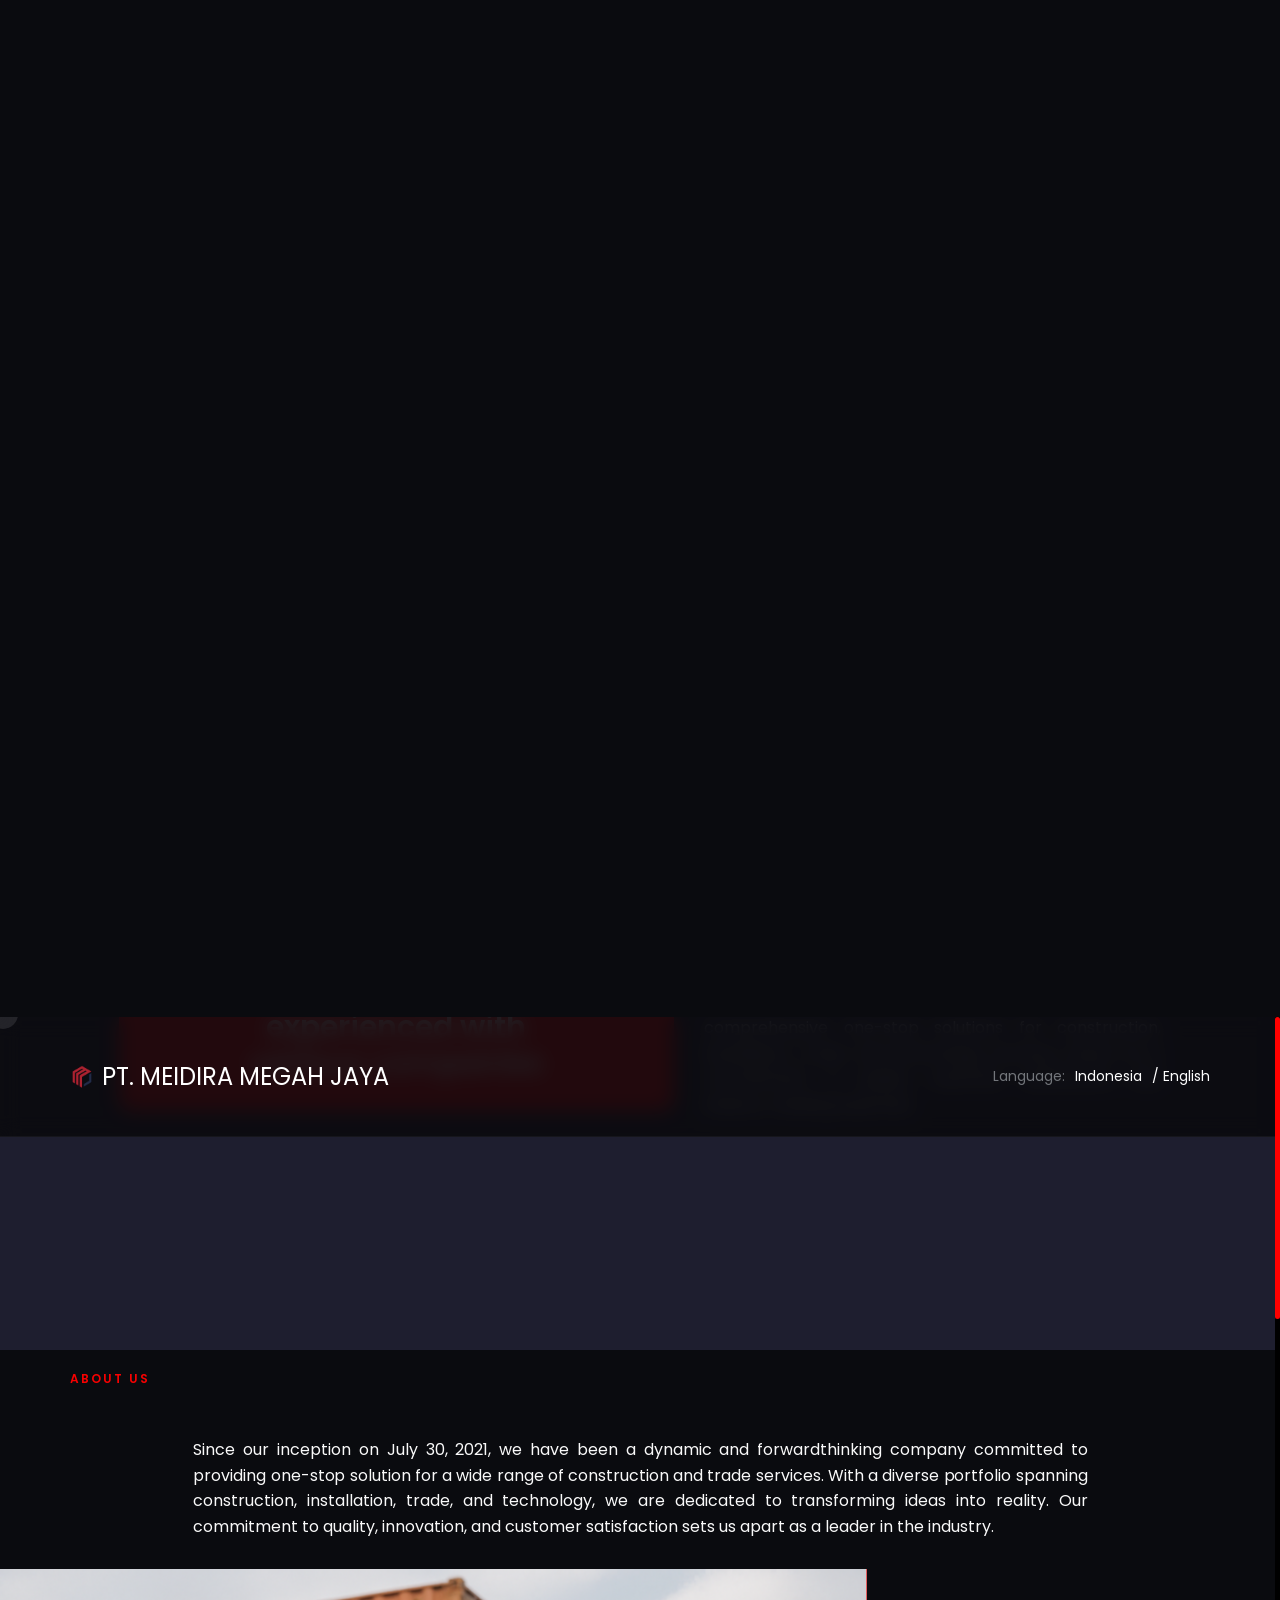
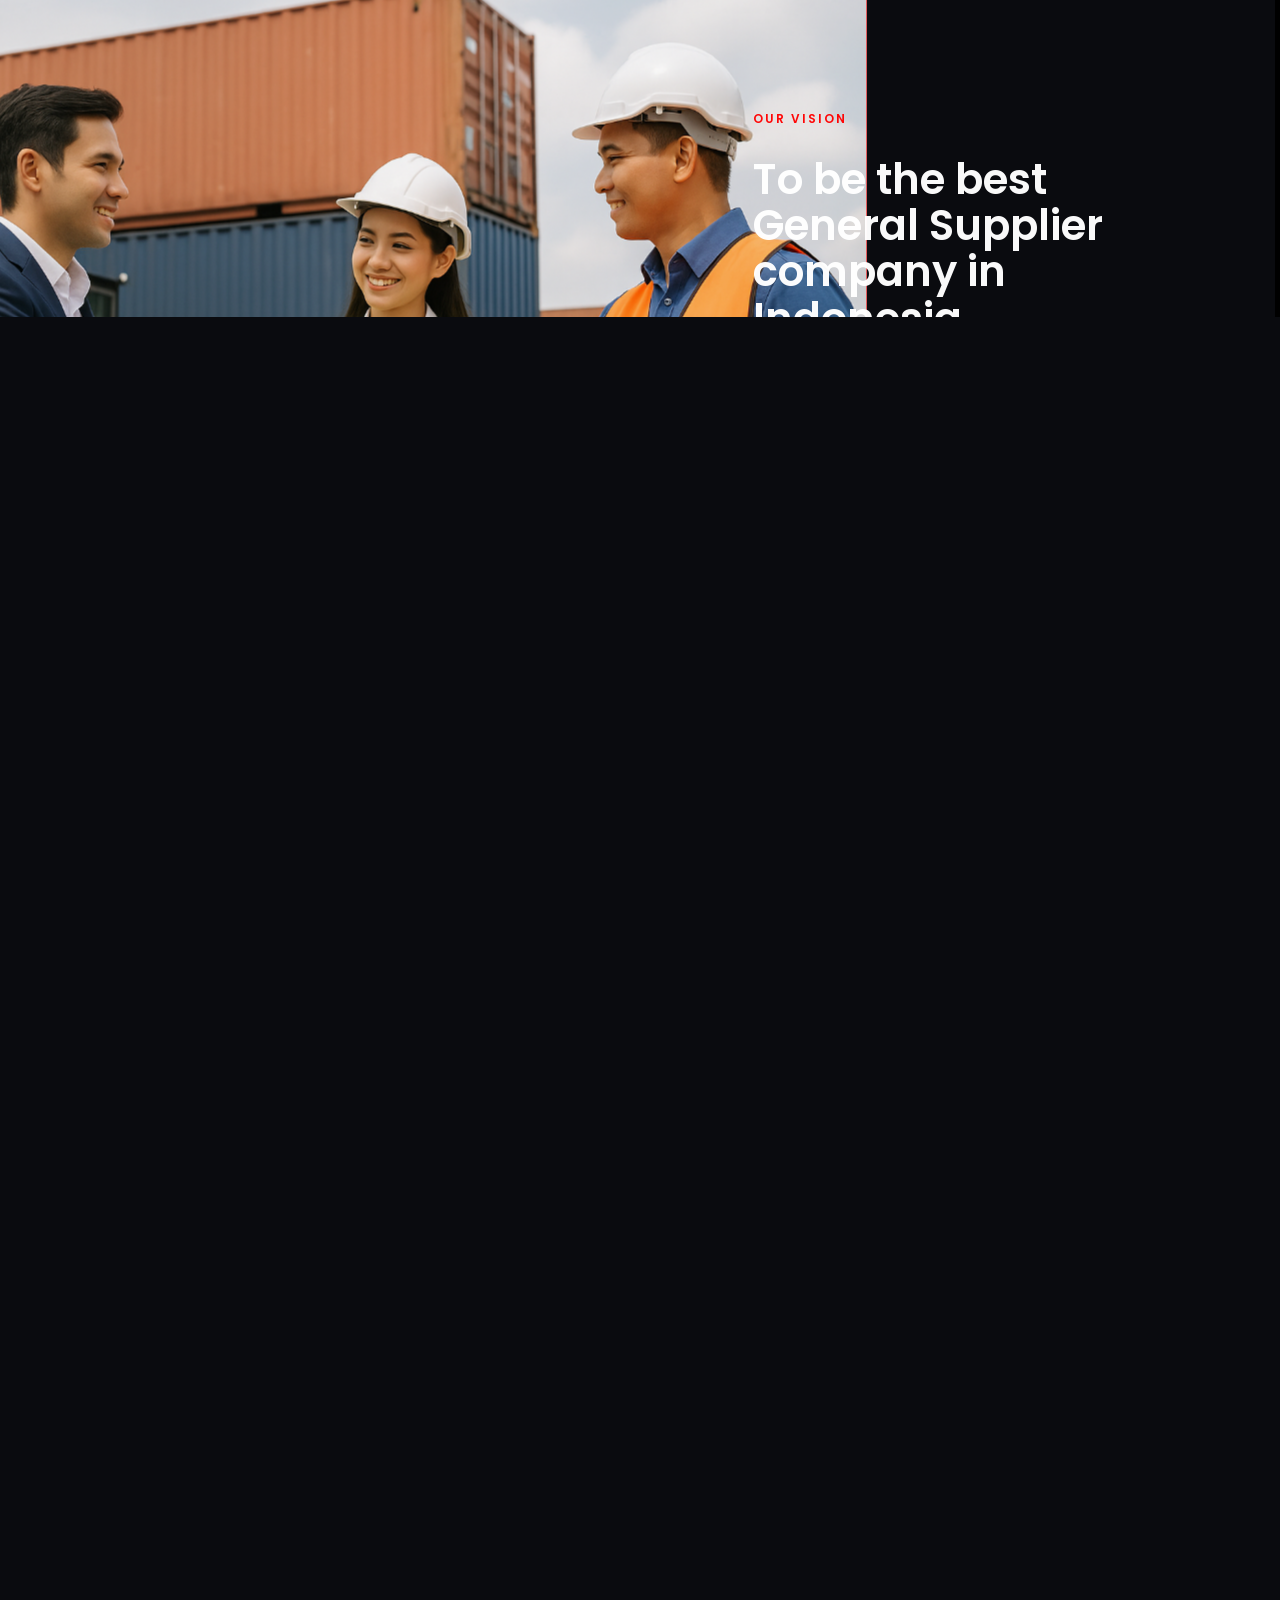
==== commit c8e812b1: "change color from orange to red" ====
--- a/okai/index.html
+++ b/okai/index.html
@@ -49,7 +49,7 @@
     }
     
     .mil-phone a:hover {
-        color: #ff5722; /* Hover effect */
+        color: red; /* Hover effect */
     }
 }
 
@@ -60,7 +60,7 @@
         }
     }
     .special-exp-section {
-            background-color: #ff5722;
+            background-color: red;
             padding: 30px;
             border-radius: 10px;
             text-align: center;
@@ -111,7 +111,7 @@
 }
 
 .custom-table th {
-    background-color: #ff5722;
+    background-color: red;
     color: #ffffff;
     font-weight: 600;
     text-transform: uppercase;
@@ -417,14 +417,14 @@
                             <div class="mil-price-card mil-up mil-mb30">
                                 <h4 id="konstruksi" class="mil-fs20 mil-mb60 mil-up">Construction Services</h4>
                                 <ul class="mil-price-list mil-mb60">
-                                    <li id="konstruksi1" class="mil-up">Installation of Steel Frames</li>
-                                    <li id="konstruksi2" class="mil-up">Installation of Foundations and Piles</li>
-                                    <li id="konstruksi3" class="mil-up">Installation of the Frame and Roof / Roof Covering</li>
-                                    <li id="konstruksi4" class="mil-up">Exterior Decoration</li>
-                                    <li id="konstruksi5" class="mil-up">Sanitary Equipment Wall Flooring and Ceiling Work</li>
-                                    <li id="konstruksi6" class="mil-up">Glass and Aluminum Installation Work</li>
-                                    <li id="konstruksi7" class="mil-up">Interior Decoration</li>
-                                    <li id="konstruksi8" class="mil-up">Completion of Other Building Construction</li>
+                                    <li id="konstruksi1" class="mil-up-white">Installation of Steel Frames</li>
+                                    <li id="konstruksi2" class="mil-up-white">Installation of Foundations and Piles</li>
+                                    <li id="konstruksi3" class="mil-up-white">Installation of the Frame and Roof / Roof Covering</li>
+                                    <li id="konstruksi4" class="mil-up-white">Exterior Decoration</li>
+                                    <li id="konstruksi5" class="mil-up-white">Sanitary Equipment Wall Flooring and Ceiling Work</li>
+                                    <li id="konstruksi6" class="mil-up-white">Glass and Aluminum Installation Work</li>
+                                    <li id="konstruksi7" class="mil-up-white">Interior Decoration</li>
+                                    <li id="konstruksi8" class="mil-up-white">Completion of Other Building Construction</li>
                                 </ul>
                             </div>
                         </div>
@@ -432,11 +432,11 @@
                             <div class="mil-price-card mil-featured mil-up mil-mb30">
                                 <h4 id="perdagangan" class="mil-fs20 mil-mb60 mil-up">Trade Services</h4>
                                 <ul class="mil-price-list mil-mb60">
-                                    <li id="perdagangan1" class="mil-up">Wholesale of Stationery and Drawing Supplies</li>
-                                    <li id="perdagangan2" class="mil-up">Wholesale of Home Appliances and Supplies</li>
-                                    <li id="perdagangan3" class="mil-up">Wholesale of Office Machinery and Processing</li>
-                                    <li id="perdagangan4" class="mil-up">Industry Equipment</li>
-                                    <li id="perdagangan5" class="mil-up">Big Trade-in Computers and Computer Equipment</li>
+                                    <li id="perdagangan1" class="mil-up-white">Wholesale of Stationery and Drawing Supplies</li>
+                                    <li id="perdagangan2" class="mil-up-white">Wholesale of Home Appliances and Supplies</li>
+                                    <li id="perdagangan3" class="mil-up-white">Wholesale of Office Machinery and Processing</li>
+                                    <li id="perdagangan4" class="mil-up-white">Industry Equipment</li>
+                                    <li id="perdagangan5" class="mil-up-white">Big Trade-in Computers and Computer Equipment</li>
                                 </ul>
                             </div>
                         </div>
@@ -444,11 +444,11 @@
                             <div class="mil-price-card mil-up mil-mb30">
                                 <h4 id="teknologi" class="mil-fs20 mil-mb60 mil-up">Technology Services</h4>
                                 <ul class="mil-price-list mil-mb60">
-                                    <li id="teknologi1" class="mil-up">Electronic Installation</li>
-                                    <li id="teknologi2" class="mil-up">Electrical Installation</li>
-                                    <li id="teknologi3" class="mil-up">Information Technology and Other Computer</li>
-                                    <li id="teknologi4" class="mil-up">Services Activities</li>
-                                    <li id="teknologi5" class="mil-up">Software Wholesaler Trading</li>
+                                    <li id="teknologi1" class="mil-up-white">Electronic Installation</li>
+                                    <li id="teknologi2" class="mil-up-white">Electrical Installation</li>
+                                    <li id="teknologi3" class="mil-up-white">Information Technology and Other Computer</li>
+                                    <li id="teknologi4" class="mil-up-white">Services Activities</li>
+                                    <li id="teknologi5" class="mil-up-white">Software Wholesaler Trading</li>
                                 </ul>   
                             </div>
                         </div>
@@ -467,21 +467,21 @@
                     <div class="mil-iconbox mil-mb30">
                         <img src="img/media/arrow.png" alt="icon" class="mil-mb30 mil-up">
                         <h4 id="versatile" class="mil-fs20 mil-mb30 mil-up">Versatility</h4>
-                        <p id="subver" class="mil-text mil-fs14 mil-up">With a comprehensive array of services encompassing construction, installation, trade, and technology, we offer a versatile approach that caters to various needs under one roof.</p>
+                        <p id="subver" class="mil-text mil-fs14 mil-up-white">With a comprehensive array of services encompassing construction, installation, trade, and technology, we offer a versatile approach that caters to various needs under one roof.</p>
                     </div>
                 </div>
                 <div class="col-md-3">
                     <div class="mil-iconbox mil-mb30">
                         <img src="img/media/man.png" alt="icon" class="mil-mb30 mil-up">
                         <h4 id="expert" class="mil-fs20 mil-mb30 mil-up">Expert Craftsmanship</h4>
-                        <p id="subexpert" class="mil-text mil-fs14 mil-up">Our team of skilled professionals brings years of experience and expertise to each project. Whether it's construction, installation, or technology services, expect the highest quality of craftsmanship.</p>
+                        <p id="subexpert" class="mil-text mil-fs14 mil-up-white">Our team of skilled professionals brings years of experience and expertise to each project. Whether it's construction, installation, or technology services, expect the highest quality of craftsmanship.</p>
                     </div>
                 </div>
                 <div class="col-md-3">
                     <div class="mil-iconbox mil-mb30">
                         <img src="img/media/hand.png" alt="icon" class="mil-mb30 mil-up">
                         <h4 id="innovation" class="mil-fs20 mil-mb30 mil-up">Innovation</h4>
-                        <p id="subinnovation" class="mil-text mil-fs14 mil-up">Embracing modern technologies and innovative practices, we constantly evolve to stay ahead of industry trends. This ensures that our clients benefit from the latest advancements in their projects.</p>
+                        <p id="subinnovation" class="mil-text mil-fs14 mil-up-white">Embracing modern technologies and innovative practices, we constantly evolve to stay ahead of industry trends. This ensures that our clients benefit from the latest advancements in their projects.</p>
                     </div>
                 </div>
                 <!-- Center the 4th item -->
@@ -489,7 +489,7 @@
                     <div class="mil-iconbox mil-mb30">
                         <img src="img/media/pointer.png" alt="icon" class="mil-mb30 mil-up">
                         <h4 id="customer" class="mil-fs20 mil-mb30 mil-up">Customer-Centric</h4>
-                        <p id="subcustomer" class="mil-text mil-fs16 mil-up">Your satisfaction is at the core of our operations. We actively engage with our clients to understand their unique requirements, ensuring tailor-made solutions that exceed expectations.</p>
+                        <p id="subcustomer" class="mil-text mil-fs16 mil-up-white">Your satisfaction is at the core of our operations. We actively engage with our clients to understand their unique requirements, ensuring tailor-made solutions that exceed expectations.</p>
                     </div>
                 </div>
             </div>
--- a/okai/css/style.css
+++ b/okai/css/style.css
@@ -104,7 +104,7 @@
   width: 8px;
   height: 8px;
   border-radius: 50%;
-  background-color: #F35A38;
+  background-color: red;
   margin-left: 5px;
 } */
 
@@ -113,7 +113,7 @@
 }
 
 .mil-accent-section {
-  background-color: #F35A38;
+  background-color: red;
 }
 
 .mil-out-section {
@@ -318,7 +318,7 @@
 }
 
 .mil-accent {
-  color: #F35A38;
+  color: red;
 }
 
 .mil-thin {
@@ -343,7 +343,7 @@
   left: -5px;
   font-size: 92px;
   padding-top: 30px;
-  color: #F35A38;
+  color: red;
 }
 blockquote span {
   display: block;
@@ -435,7 +435,7 @@
   transition-delay: 0s;
 }
 .mil-cursor-follower.mil-dark-active, .mil-cursor-follower.mil-gone-active, .mil-cursor-follower.mil-view-active, .mil-cursor-follower.mil-next-active, .mil-cursor-follower.mil-read-active, .mil-cursor-follower.mil-swipe-active {
-  background-color: #F35A38;
+  background-color: red;
   transform: scale(3);
   filter: drop-shadow(0px 2px 6px rgba(0, 0, 0, 0.25));
 }
@@ -500,7 +500,7 @@
   background-color: #000;
 }
 .mil-progress-track .mil-progress {
-  background-color: #F35A38;
+  background-color: red;
   height: 0;
   width: 5px;
   border-radius: 4px;
@@ -537,7 +537,7 @@
   letter-spacing: 2px;
 }
 .mil-breadcrumbs li a:hover {
-  color: #F35A38;
+  color: red;
 }
 .mil-breadcrumbs li:last-child {
   cursor: not-allowed;
@@ -561,8 +561,8 @@
   border-radius: 60px;
   padding: 0 40px;
   height: 60px;
-  background-color: #F35A38;
-  color: #0A0B0F;
+  background-color: red;
+  color: #fff;
   text-decoration: none;
   display: inline-flex;
   align-items: center;
@@ -592,7 +592,7 @@
   color: #FFFFFF;
 }
 .mil-btn.mil-btn-link.mil-accent {
-  color: #F35A38;
+  color: red;
 }
 .mil-btn i {
   margin-left: 10px;
@@ -637,7 +637,7 @@
 ------------------------------------------- */
 .mil-text-link {
   position: relative;
-  color: #F35A38;
+  color: red;
   text-decoration: none;
 }
 .mil-text-link:after {
@@ -647,7 +647,7 @@
   left: 0;
   height: 1px;
   width: 0;
-  background-color: #F35A38;
+  background-color: red;
   transition: 0.2s cubic-bezier(0, 0, 0.3642, 1);
 }
 .mil-text-link.mil-light {
@@ -660,10 +660,10 @@
   color: #73767B;
 }
 .mil-text-link.mil-soft:after {
-  background-color: #F35A38;
+  background-color: red;
 }
 .mil-text-link.mil-soft:hover {
-  color: #F35A38;
+  color: red;
 }
 .mil-text-link.mil-dark {
   color: #0A0B0F;
@@ -871,7 +871,7 @@
   z-index: 9;
 }
 .mil-banner .mil-banner-img {
-  background-color: #F35A38;
+  background-color: red;
   height: 100%;
   width: calc(150% - 15px);
   position: absolute;
@@ -1087,7 +1087,7 @@
   transition: 0.2s cubic-bezier(0, 0, 0.3642, 1);
 }
 .mil-main-menu li:hover > a {
-  color: #F35A38;
+  color: red;
 }
 .mil-main-menu li ul {
   display: flex;
@@ -1231,7 +1231,7 @@
   transition: 0.2s cubic-bezier(0, 0, 0.3642, 1);
 }
 .mil-social li a:hover {
-  color: #F35A38;
+  color: red;
 }
 
 /* -------------------------------------------
@@ -1351,10 +1351,10 @@
   transition: 0.4s cubic-bezier(0, 0, 0.3642, 1);
 }
 .mil-filter a *:hover {
-  color: #F35A38;
+  color: red;
 }
 .mil-filter a *.mil-active * {
-  color: #F35A38;
+  color: red;
 }
 
 .mil-more-loader {
@@ -1509,7 +1509,7 @@
 .mil-port-nav .mil-port-btn {
   width: 100px;
   height: 100px;
-  background-color: #F35A38;
+  background-color: red;
   border-radius: 50%;
   margin-right: 30px;
   display: flex;
@@ -1561,13 +1561,13 @@
   width: 80px;
   height: 80px;
   border-radius: 50%;
-  border: solid 2px #F35A38;
+  border: solid 2px red;
 }
 .mil-circle-text.mil-dark-inside:after {
   background-color: #0A0B0F;
 }
 .mil-circle-text.mil-accent-inside:after {
-  background-color: #F35A38;
+  background-color: red;
 }
 @media (max-width: 992px) {
   .mil-circle-text {
@@ -1598,7 +1598,7 @@
   height: 100%;
   width: 0;
   border-radius: 5px;
-  background-color: #F35A38;
+  background-color: red;
   transition: 0.8s cubic-bezier(0, 0, 0.3642, 1);
 }
 .mil-counter-item .mil-counter-text {
@@ -1625,12 +1625,12 @@
 
 .mil-exp-box {
   position: relative;
-  background-color: #F35A38;
+  background-color: red;
   padding: 90px 90px 50px;
 }
 .mil-exp-box:before {
   content: "";
-  background-color: #F35A38;
+  background-color: red;
   width: 235px;
   height: 100%;
   display: block;
@@ -1715,7 +1715,7 @@
 .mil-exp-box-2 {
   padding-top: 160px;
   position: relative;
-  background-color: #F35A38;
+  background-color: red;
 }
 .mil-exp-box-2:after {
   content: "";
@@ -1819,7 +1819,7 @@
 ------------------------------------------- */
 .mil-cta {
   padding: 90px 90px 60px;
-  background-color: #F35A38;
+  background-color: red;
 }
 @media (max-width: 992px) {
   .mil-cta {
@@ -1893,7 +1893,7 @@
   opacity: 1;
 }
 .mil-blog-card:hover .mil-text {
-  color: #F35A38;
+  color: red;
 }
 
 .mil-share {
@@ -1911,7 +1911,7 @@
   transition: 0.2s cubic-bezier(0, 0, 0.3642, 1);
 }
 .mil-category li a:hover {
-  color: #F35A38;
+  color: red;
 }
 .mil-category li:last-child {
   margin-bottom: 0;
@@ -1961,7 +1961,7 @@
   transition: 0.2s cubic-bezier(0, 0, 0.3642, 1);
 }
 .mil-comments li .mil-comment .mil-comment-text .mil-reply:hover {
-  color: #F35A38;
+  color: red;
 }
 .mil-comments li ul {
   padding-left: 90px;
@@ -2110,7 +2110,7 @@
   pointer-events: none;
 }
 .mil-slider-btn:hover svg path {
-  fill: #F35A38;
+  fill: red;
 }
 
 /* -------------------------------------------
@@ -2151,7 +2151,7 @@
 }
 
 .mil-about-img {
-  background-color: #F35A38;
+  background-color: red;
   height: 100%;
   width: 120%;
   position: absolute;
@@ -2306,7 +2306,7 @@
   transition: 0.4s cubic-bezier(0, 0, 0.3642, 1);
 }
 .mil-partner-card:hover {
-  background-color: #F35A38;
+  background-color: red;
 }
 
 /* -------------------------------------------
@@ -2373,7 +2373,7 @@
 }
 
 .mil-cover-img {
-  background-color: #F35A38;
+  background-color: red;
   height: 100%;
   width: 120%;
   position: absolute;
@@ -2428,7 +2428,7 @@
   transition: 0.4s cubic-bezier(0, 0, 0.3642, 1);
 }
 .mil-service-item .mil-service-text h3 span {
-  color: #F35A38;
+  color: red;
   margin-right: 30px;
 }
 .mil-service-item .mil-service-text p {
@@ -2480,11 +2480,11 @@
   }
 }
 .mil-service-item:hover .mil-service-text h3 {
-  color: #F35A38;
+  color: red;
 }
 .mil-service-item:hover .mil-service-right .mil-service-btn {
-  border: solid 2px #F35A38;
-  background-color: #F35A38;
+  border: solid 2px red;
+  background-color: red;
   color: #0A0B0F;
 }
 .mil-service-item:hover .mil-service-right .mil-service-cover {
@@ -2544,13 +2544,13 @@
   content: "+";
 }
 .mil-accordion .mil-accordion-menu.mil-active {
-  color: #F35A38;
+  color: red;
 }
 .mil-accordion .mil-accordion-menu.mil-active .mil-accordion-icon:after {
   content: "-";
 }
 .mil-accordion .mil-accordion-menu.mil-active:hover {
-  color: #F35A38;
+  color: red;
 }
 .mil-accordion .mil-accordion-content {
   height: 0;
@@ -2663,7 +2663,7 @@
   margin-right: 0;
 }
 .mil-switcher span.mil-active {
-  background-color: #F35A38;
+  background-color: red;
   color: #0A0B0F;
 }
 
@@ -2689,7 +2689,9 @@
 .mil-price-card .mil-price-list li:last-child {
   margin-bottom: 0;
 }
-
+.mil-up-white {
+  color: #FFFFFF;
+}
 /* -------------------------------------------
 
 team
@@ -2783,7 +2785,7 @@
   margin-right: 15px;
 }
 .mil-rating .mil-stars i {
-  color: #F35A38;
+  color: red;
 }
 .mil-rating .mil-stars i.mil-empty {
   color: #73767B;
@@ -2811,7 +2813,7 @@
 }
 
 .mil-tabs li.mil-current {
-  border-bottom: solid 2px #F35A38;
+  border-bottom: solid 2px red;
   color: #FFFFFF;
 }
 
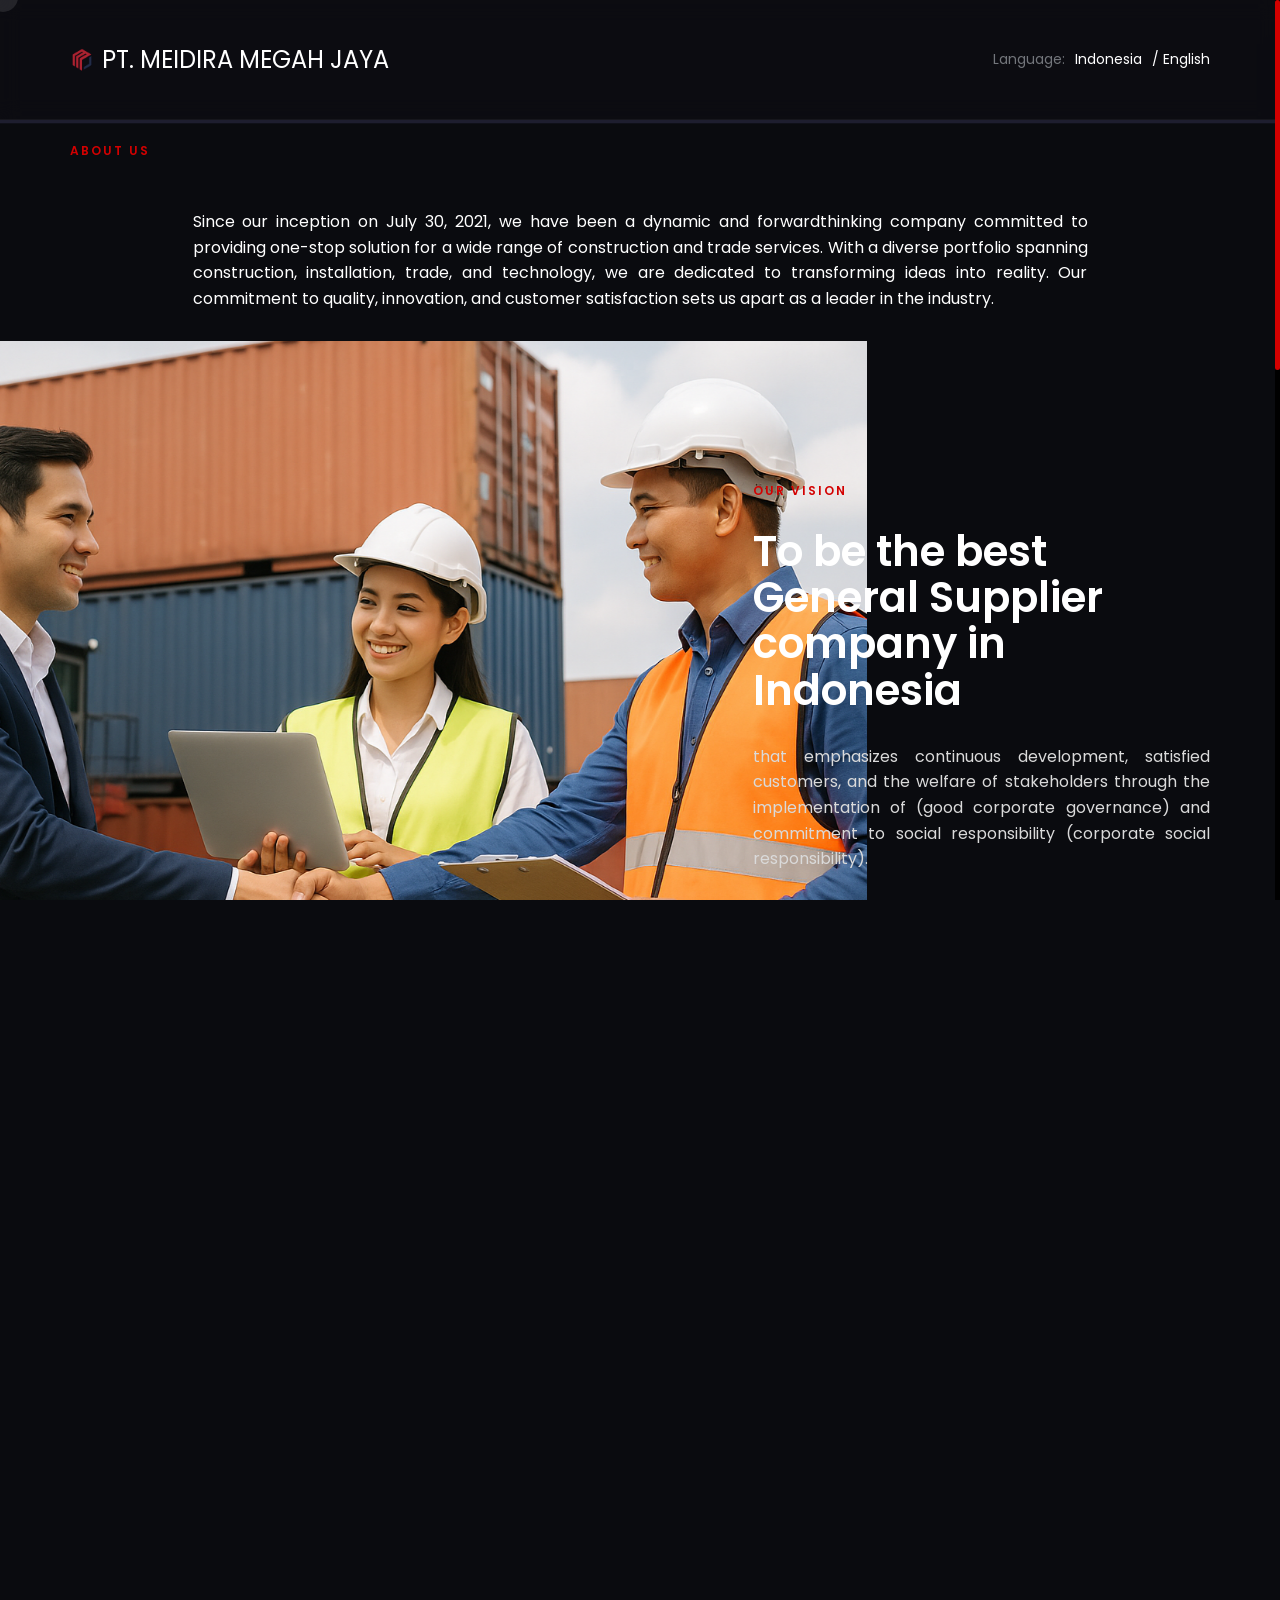
==== commit e194ca32: "fix the colour" ====
--- a/okai/index.html
+++ b/okai/index.html
@@ -49,7 +49,7 @@
     }
     
     .mil-phone a:hover {
-        color: red; /* Hover effect */
+        color: #D30000; /* Hover effect */
     }
 }
 
@@ -60,7 +60,7 @@
         }
     }
     .special-exp-section {
-            background-color: red;
+            background-color: #D30000;
             padding: 30px;
             border-radius: 10px;
             text-align: center;
@@ -100,7 +100,7 @@
     overflow: hidden;
     box-shadow: 0 4px 15px rgba(0, 0, 0, 0.1);
     /* animation: fadeIn 1s ease-in-out; */ /* Nonaktifkan sementara */
-    border: 2px solid red; /* Debugging */
+    border: 2px solid #D30000; /* Debugging */
 }
 
 .custom-table th,
@@ -111,7 +111,7 @@
 }
 
 .custom-table th {
-    background-color: red;
+    background-color: #D30000;
     color: #ffffff;
     font-weight: 600;
     text-transform: uppercase;
@@ -504,7 +504,7 @@
         <span class="mil-suptitle2 mil-accent mil-mb30 mil-up">KBLI Activities</span>
         <div class="row justify-content-center">
             <div class="col-lg-12">
-                <div class="mil-table-card mil-up mil-mb30" style="border: 2px solid red;">
+                <div class="mil-table-card mil-up mil-mb30" style="border: 2px solid #D30000;">
                     <table class="custom-table">
                         <thead>
                             <tr>
--- a/okai/css/style.css
+++ b/okai/css/style.css
@@ -104,7 +104,7 @@
   width: 8px;
   height: 8px;
   border-radius: 50%;
-  background-color: red;
+  background-color: #D30000;
   margin-left: 5px;
 } */
 
@@ -113,7 +113,7 @@
 }
 
 .mil-accent-section {
-  background-color: red;
+  background-color: #D30000;
 }
 
 .mil-out-section {
@@ -318,7 +318,7 @@
 }
 
 .mil-accent {
-  color: red;
+  color: #D30000;
 }
 
 .mil-thin {
@@ -343,7 +343,7 @@
   left: -5px;
   font-size: 92px;
   padding-top: 30px;
-  color: red;
+  color: #D30000;
 }
 blockquote span {
   display: block;
@@ -435,7 +435,7 @@
   transition-delay: 0s;
 }
 .mil-cursor-follower.mil-dark-active, .mil-cursor-follower.mil-gone-active, .mil-cursor-follower.mil-view-active, .mil-cursor-follower.mil-next-active, .mil-cursor-follower.mil-read-active, .mil-cursor-follower.mil-swipe-active {
-  background-color: red;
+  background-color: #D30000;
   transform: scale(3);
   filter: drop-shadow(0px 2px 6px rgba(0, 0, 0, 0.25));
 }
@@ -500,7 +500,7 @@
   background-color: #000;
 }
 .mil-progress-track .mil-progress {
-  background-color: red;
+  background-color: #D30000;
   height: 0;
   width: 5px;
   border-radius: 4px;
@@ -537,7 +537,7 @@
   letter-spacing: 2px;
 }
 .mil-breadcrumbs li a:hover {
-  color: red;
+  color: #D30000;
 }
 .mil-breadcrumbs li:last-child {
   cursor: not-allowed;
@@ -561,7 +561,7 @@
   border-radius: 60px;
   padding: 0 40px;
   height: 60px;
-  background-color: red;
+  background-color: #D30000;
   color: #fff;
   text-decoration: none;
   display: inline-flex;
@@ -592,7 +592,7 @@
   color: #FFFFFF;
 }
 .mil-btn.mil-btn-link.mil-accent {
-  color: red;
+  color: #D30000;
 }
 .mil-btn i {
   margin-left: 10px;
@@ -637,7 +637,7 @@
 ------------------------------------------- */
 .mil-text-link {
   position: relative;
-  color: red;
+  color: #D30000;
   text-decoration: none;
 }
 .mil-text-link:after {
@@ -647,7 +647,7 @@
   left: 0;
   height: 1px;
   width: 0;
-  background-color: red;
+  background-color: #D30000;
   transition: 0.2s cubic-bezier(0, 0, 0.3642, 1);
 }
 .mil-text-link.mil-light {
@@ -660,10 +660,10 @@
   color: #73767B;
 }
 .mil-text-link.mil-soft:after {
-  background-color: red;
+  background-color: #D30000;
 }
 .mil-text-link.mil-soft:hover {
-  color: red;
+  color: #D30000;
 }
 .mil-text-link.mil-dark {
   color: #0A0B0F;
@@ -871,7 +871,7 @@
   z-index: 9;
 }
 .mil-banner .mil-banner-img {
-  background-color: red;
+  background-color: #D30000;
   height: 100%;
   width: calc(150% - 15px);
   position: absolute;
@@ -1087,7 +1087,7 @@
   transition: 0.2s cubic-bezier(0, 0, 0.3642, 1);
 }
 .mil-main-menu li:hover > a {
-  color: red;
+  color: #D30000;
 }
 .mil-main-menu li ul {
   display: flex;
@@ -1231,7 +1231,7 @@
   transition: 0.2s cubic-bezier(0, 0, 0.3642, 1);
 }
 .mil-social li a:hover {
-  color: red;
+  color: #D30000;
 }
 
 /* -------------------------------------------
@@ -1290,7 +1290,7 @@
   transition: 0.4s cubic-bezier(0, 0, 0.3642, 1);
 }
 .mil-project-card .mil-cover-frame .mil-hover-overlay .mil-addition-btn {
-  background-color: red;
+  background-color: #D30000;
   position: absolute;
   bottom: 0;
   right: 0;
@@ -1344,17 +1344,17 @@
 .mil-half-project-card {
   display: block;
   width: 100%;
-  background-color: red;
+  background-color: #D30000;
 }
 
 .mil-filter a * {
   transition: 0.4s cubic-bezier(0, 0, 0.3642, 1);
 }
 .mil-filter a *:hover {
-  color: red;
+  color: #D30000;
 }
 .mil-filter a *.mil-active * {
-  color: red;
+  color: #D30000;
 }
 
 .mil-more-loader {
@@ -1509,7 +1509,7 @@
 .mil-port-nav .mil-port-btn {
   width: 100px;
   height: 100px;
-  background-color: red;
+  background-color: #D30000;
   border-radius: 50%;
   margin-right: 30px;
   display: flex;
@@ -1561,13 +1561,13 @@
   width: 80px;
   height: 80px;
   border-radius: 50%;
-  border: solid 2px red;
+  border: solid 2px #D30000;
 }
 .mil-circle-text.mil-dark-inside:after {
   background-color: #0A0B0F;
 }
 .mil-circle-text.mil-accent-inside:after {
-  background-color: red;
+  background-color: #D30000;
 }
 @media (max-width: 992px) {
   .mil-circle-text {
@@ -1598,7 +1598,7 @@
   height: 100%;
   width: 0;
   border-radius: 5px;
-  background-color: red;
+  background-color: #D30000;
   transition: 0.8s cubic-bezier(0, 0, 0.3642, 1);
 }
 .mil-counter-item .mil-counter-text {
@@ -1625,12 +1625,12 @@
 
 .mil-exp-box {
   position: relative;
-  background-color: red;
+  background-color: #D30000;
   padding: 90px 90px 50px;
 }
 .mil-exp-box:before {
   content: "";
-  background-color: red;
+  background-color: #D30000;
   width: 235px;
   height: 100%;
   display: block;
@@ -1715,7 +1715,7 @@
 .mil-exp-box-2 {
   padding-top: 160px;
   position: relative;
-  background-color: red;
+  background-color: #D30000;
 }
 .mil-exp-box-2:after {
   content: "";
@@ -1819,7 +1819,7 @@
 ------------------------------------------- */
 .mil-cta {
   padding: 90px 90px 60px;
-  background-color: red;
+  background-color: #D30000;
 }
 @media (max-width: 992px) {
   .mil-cta {
@@ -1893,7 +1893,7 @@
   opacity: 1;
 }
 .mil-blog-card:hover .mil-text {
-  color: red;
+  color: #D30000;
 }
 
 .mil-share {
@@ -1911,7 +1911,7 @@
   transition: 0.2s cubic-bezier(0, 0, 0.3642, 1);
 }
 .mil-category li a:hover {
-  color: red;
+  color: #D30000;
 }
 .mil-category li:last-child {
   margin-bottom: 0;
@@ -1961,7 +1961,7 @@
   transition: 0.2s cubic-bezier(0, 0, 0.3642, 1);
 }
 .mil-comments li .mil-comment .mil-comment-text .mil-reply:hover {
-  color: red;
+  color: #D30000;
 }
 .mil-comments li ul {
   padding-left: 90px;
@@ -2110,7 +2110,7 @@
   pointer-events: none;
 }
 .mil-slider-btn:hover svg path {
-  fill: red;
+  fill: #D30000;
 }
 
 /* -------------------------------------------
@@ -2151,7 +2151,7 @@
 }
 
 .mil-about-img {
-  background-color: red;
+  background-color: #D30000;
   height: 100%;
   width: 120%;
   position: absolute;
@@ -2306,7 +2306,7 @@
   transition: 0.4s cubic-bezier(0, 0, 0.3642, 1);
 }
 .mil-partner-card:hover {
-  background-color: red;
+  background-color: #D30000;
 }
 
 /* -------------------------------------------
@@ -2373,7 +2373,7 @@
 }
 
 .mil-cover-img {
-  background-color: red;
+  background-color: #D30000;
   height: 100%;
   width: 120%;
   position: absolute;
@@ -2428,7 +2428,7 @@
   transition: 0.4s cubic-bezier(0, 0, 0.3642, 1);
 }
 .mil-service-item .mil-service-text h3 span {
-  color: red;
+  color: #D30000;
   margin-right: 30px;
 }
 .mil-service-item .mil-service-text p {
@@ -2480,11 +2480,11 @@
   }
 }
 .mil-service-item:hover .mil-service-text h3 {
-  color: red;
+  color: #D30000;
 }
 .mil-service-item:hover .mil-service-right .mil-service-btn {
-  border: solid 2px red;
-  background-color: red;
+  border: solid 2px #D30000;
+  background-color: #D30000;
   color: #0A0B0F;
 }
 .mil-service-item:hover .mil-service-right .mil-service-cover {
@@ -2544,13 +2544,13 @@
   content: "+";
 }
 .mil-accordion .mil-accordion-menu.mil-active {
-  color: red;
+  color: #D30000;
 }
 .mil-accordion .mil-accordion-menu.mil-active .mil-accordion-icon:after {
   content: "-";
 }
 .mil-accordion .mil-accordion-menu.mil-active:hover {
-  color: red;
+  color: #D30000;
 }
 .mil-accordion .mil-accordion-content {
   height: 0;
@@ -2663,7 +2663,7 @@
   margin-right: 0;
 }
 .mil-switcher span.mil-active {
-  background-color: red;
+  background-color: #D30000;
   color: #0A0B0F;
 }
 
@@ -2676,7 +2676,7 @@
   font-size: 18px;
   margin-left: 5px;
 }
-.mil-price-card.mil-featured {
+.mil-price-card.mil-featu#D30000 {
   background-color: #14151A;
 }
 .mil-price-card .mil-price-list {
@@ -2785,7 +2785,7 @@
   margin-right: 15px;
 }
 .mil-rating .mil-stars i {
-  color: red;
+  color: #D30000;
 }
 .mil-rating .mil-stars i.mil-empty {
   color: #73767B;
@@ -2813,7 +2813,7 @@
 }
 
 .mil-tabs li.mil-current {
-  border-bottom: solid 2px red;
+  border-bottom: solid 2px #D30000;
   color: #FFFFFF;
 }
 
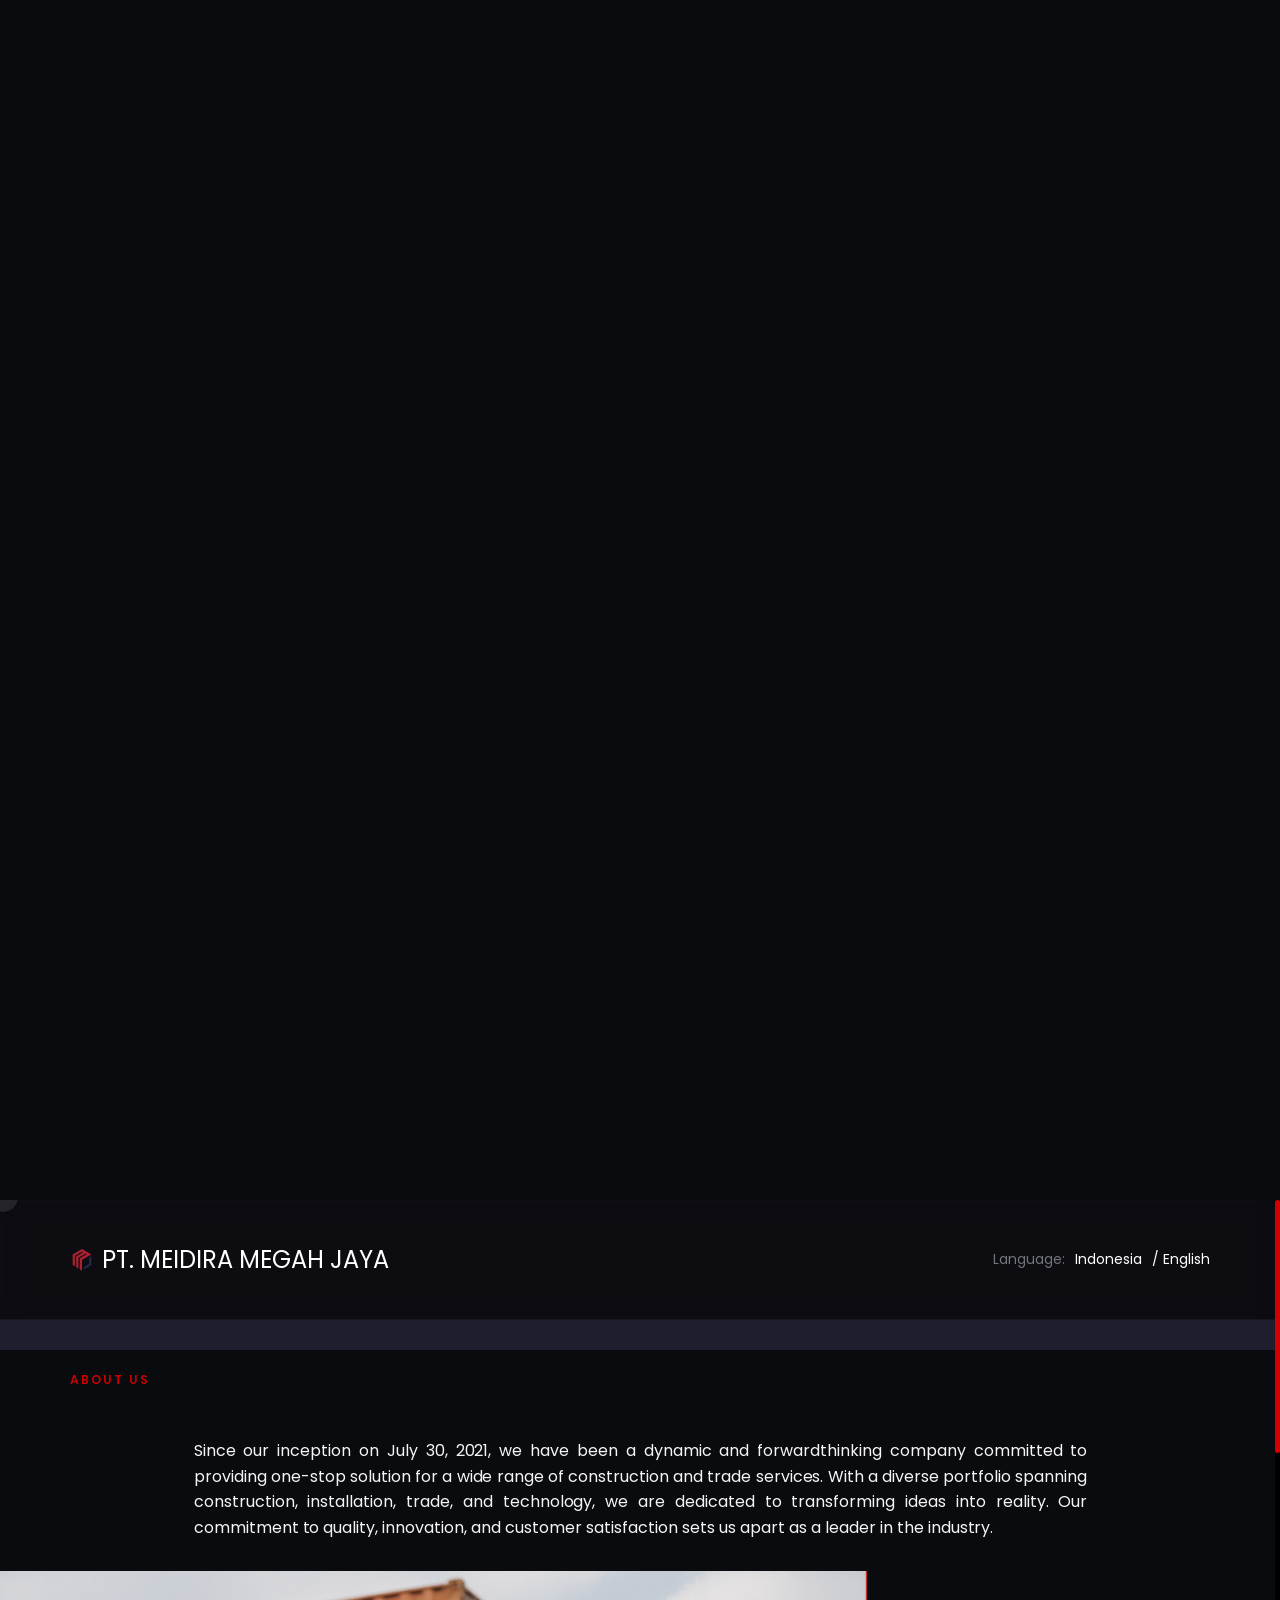
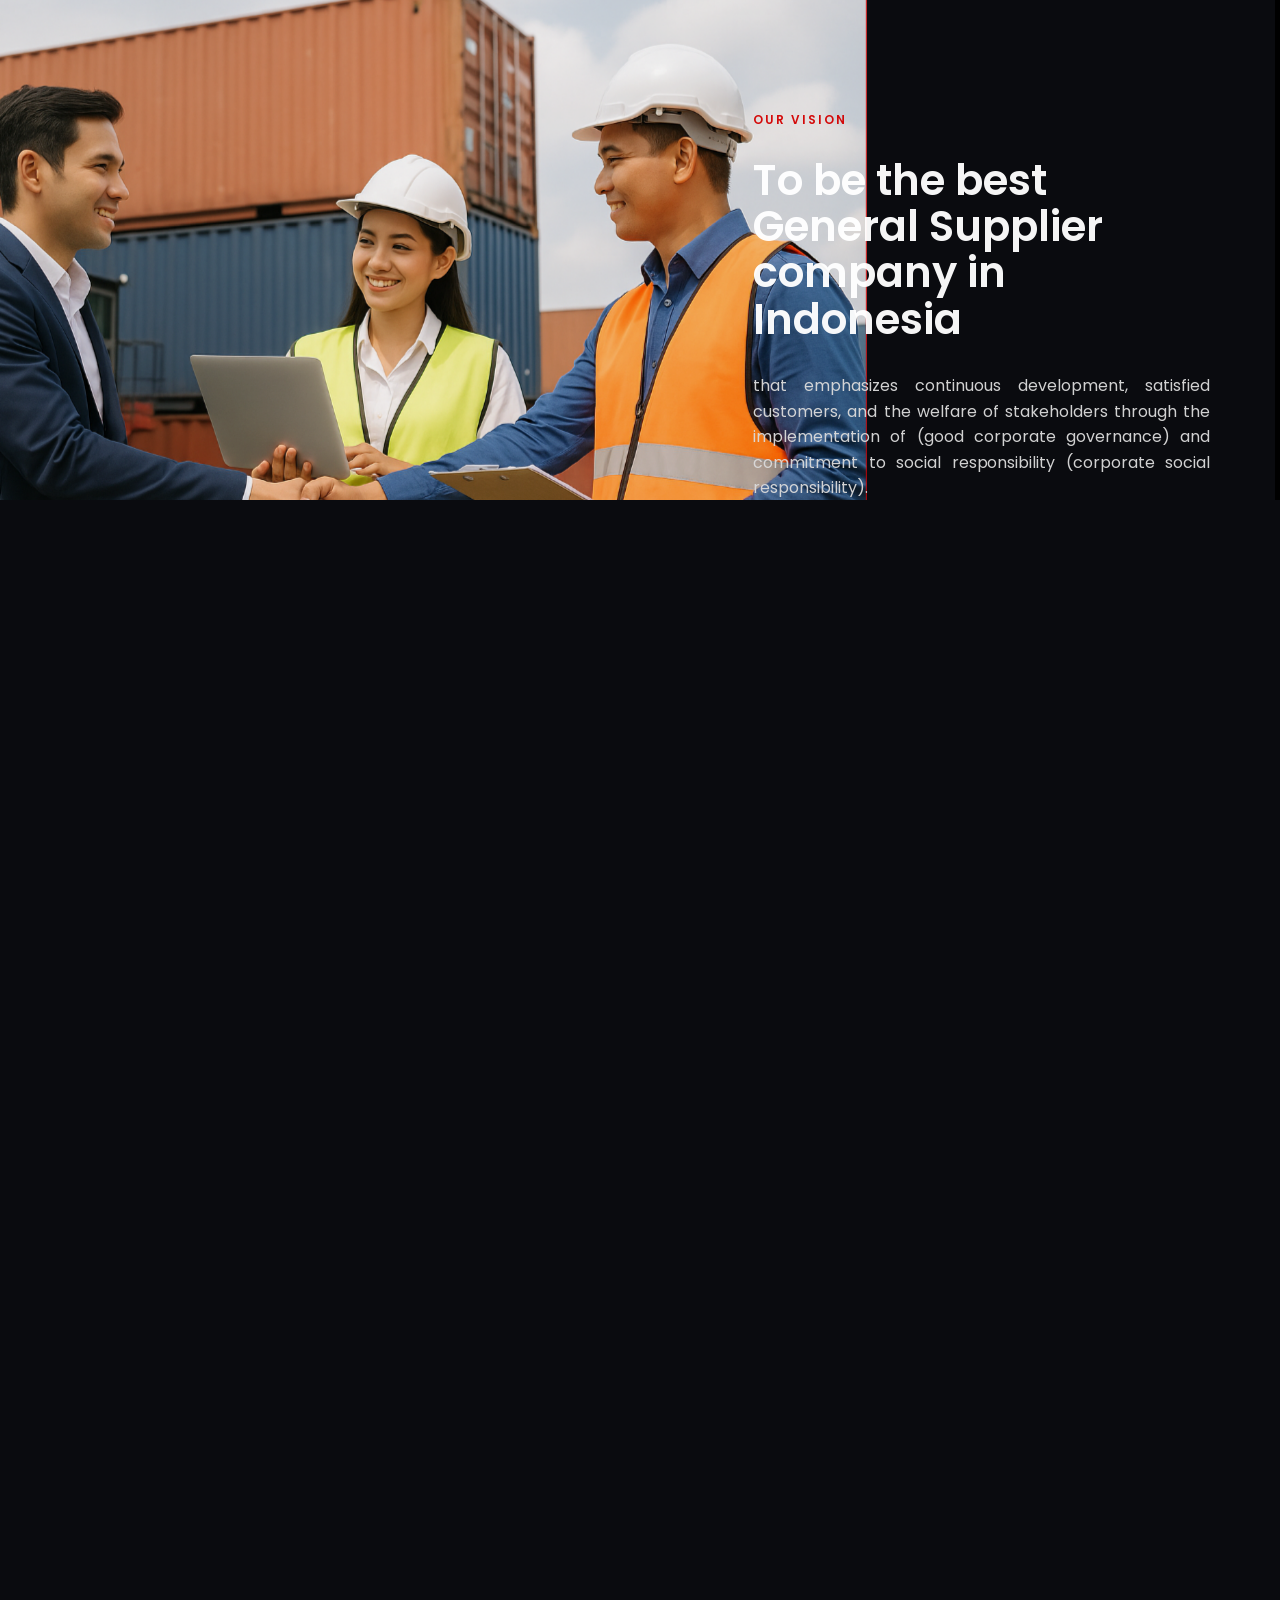
==== commit a490320e: "rental" ====
--- a/okai/index.html
+++ b/okai/index.html
@@ -773,6 +773,37 @@
                 </div>
             </div>
             <!-- Product end -->
+
+
+            <!-- Unit -->
+            <div class="mil-p-120-120">
+                <div class="container">
+                    <span id="produk" class="mil-suptitle2 mil-accent mil-mb30 mil-up">Unit Rental</span>
+                    <div class="row">
+                        <div class="col-md-6 col-lg-3 mil-mb60">
+                            <div class="mil-store-card mil-c mil-up">
+                                <div class="mil-cover-frame mil-mb30">
+                                    <img src="img/store/car.png" alt="item">
+                                </div>
+                                <div class="mil-description">
+                                    <h5 class="mil-fs18 mil-mb15" id="car">Car</h5>
+                                </div>
+                            </div>
+                        </div>
+                        <div class="col-md-6 col-lg-3 mil-mb60">
+                            <div class="mil-store-card mil-c mil-up">
+                                <div class="mil-cover-frame mil-mb30">
+                                    <img src="img/store/dump truck (1).png" alt="item">
+                                </div>
+                                <div class="mil-description">
+                                    <h5 class="mil-fs18 mil-mb15" id="dumpTruck">Dump Truck</h5>
+                                </div>
+                            </div>
+                        </div>
+                    </div>
+                </div>
+            </div>
+            <!-- Unit end -->
 
 
             <!-- portfolio -->
@@ -1166,6 +1197,8 @@
         document.getElementById('getin').textContent = "Hubungi Kami";
         document.getElementById('tell').textContent = "Tertarik dengan layanan kami?";
         document.getElementById('contactus').textContent = "Hubungi Kami";
+        document.getElementById('car').textContent = "Mobil";
+        document.getElementById('dumpTruck').textContent = "Truk";
     }
     // Bahasa Inggris
     else if (language === 'en') {
@@ -1231,6 +1264,8 @@
         document.getElementById('getin').textContent = "Get in Touch with Us";
         document.getElementById('tell').textContent = "Interested in our services?";
         document.getElementById('contactus').textContent = "Contact Us";
+        document.getElementById('car').textContent = "Car";
+        document.getElementById('dumpTruck').textContent = "Dump Truck";
     }
 }
 
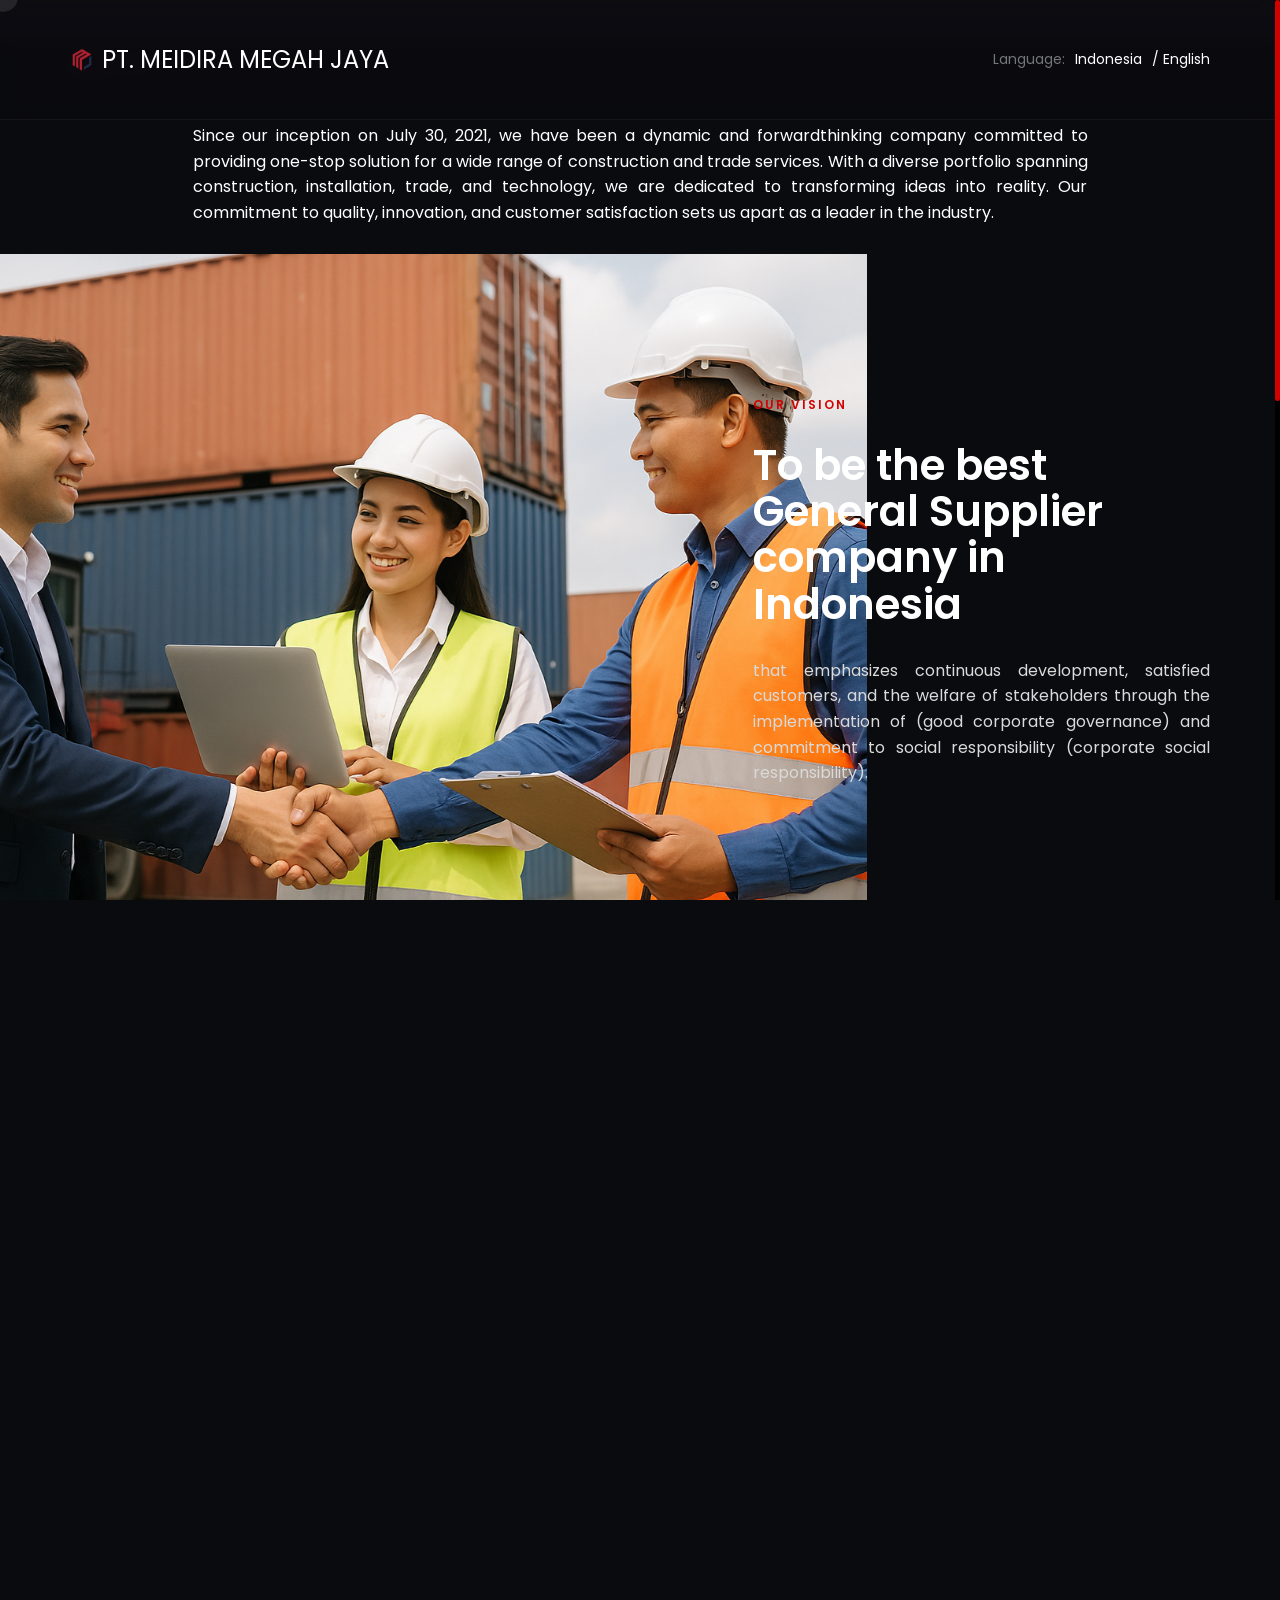
==== commit f610ed3c: "add phone number" ====
--- a/okai/index.html
+++ b/okai/index.html
@@ -1005,15 +1005,9 @@
                   </div>
                   <div class="mil-text mil-up mil-light mil-mb15">
                     <i class="fas fa-phone mil-mr10"></i>
-                    <a href="tel:+628125328617" class="mil-c-gone"
-                      >
-                      <!-- 0812 532 8617 -->
-                      </a
-                    >
-                    /
                     <a href="tel:+6282153873838" class="mil-c-gone"
                       >
-                      <!-- 0821 5387 3838 -->
+                      +6282153873838
                       </a
                     >
                   </div>
@@ -1071,7 +1065,7 @@
                         <div class="col-lg-6 mil-mb90">
                             <h5 class="mil-fs16 mil-mb60 mil-up">Contact Us</h5>
                             <ul class="mil-footer-list">
-                                <li class="mil-text mil-up">Phone:08xxxxxxx </li>
+                                <li class="mil-text mil-up">Phone: +6282153873838 </li>
                                 <li class="mil-text mil-up">Email: meidiramegahjaya@gmail.com</li>
                                 <li class="mil-text mil-up">Address: Jl. Mayor Zainal Arifin No.29 RT.59, Guntur Damai Beler, Balikpapan, Kaltim</li>
                             </ul>
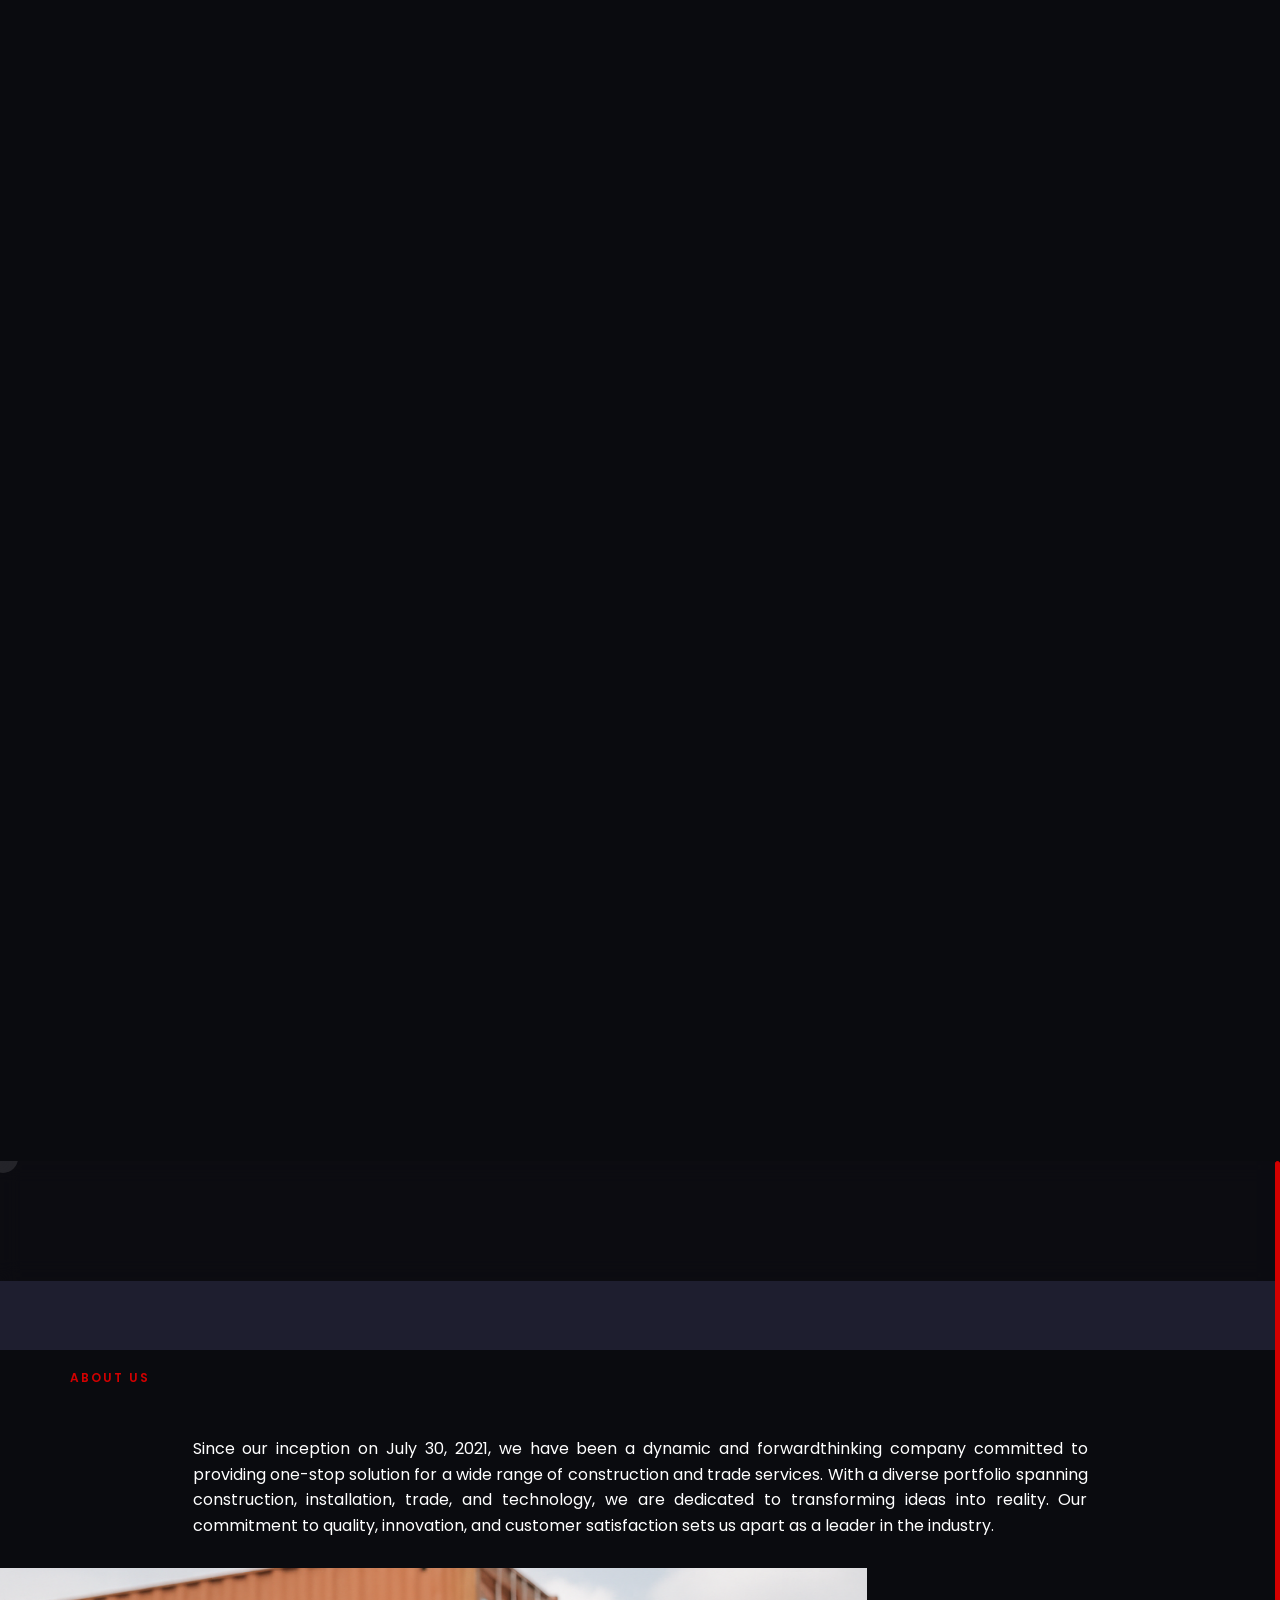
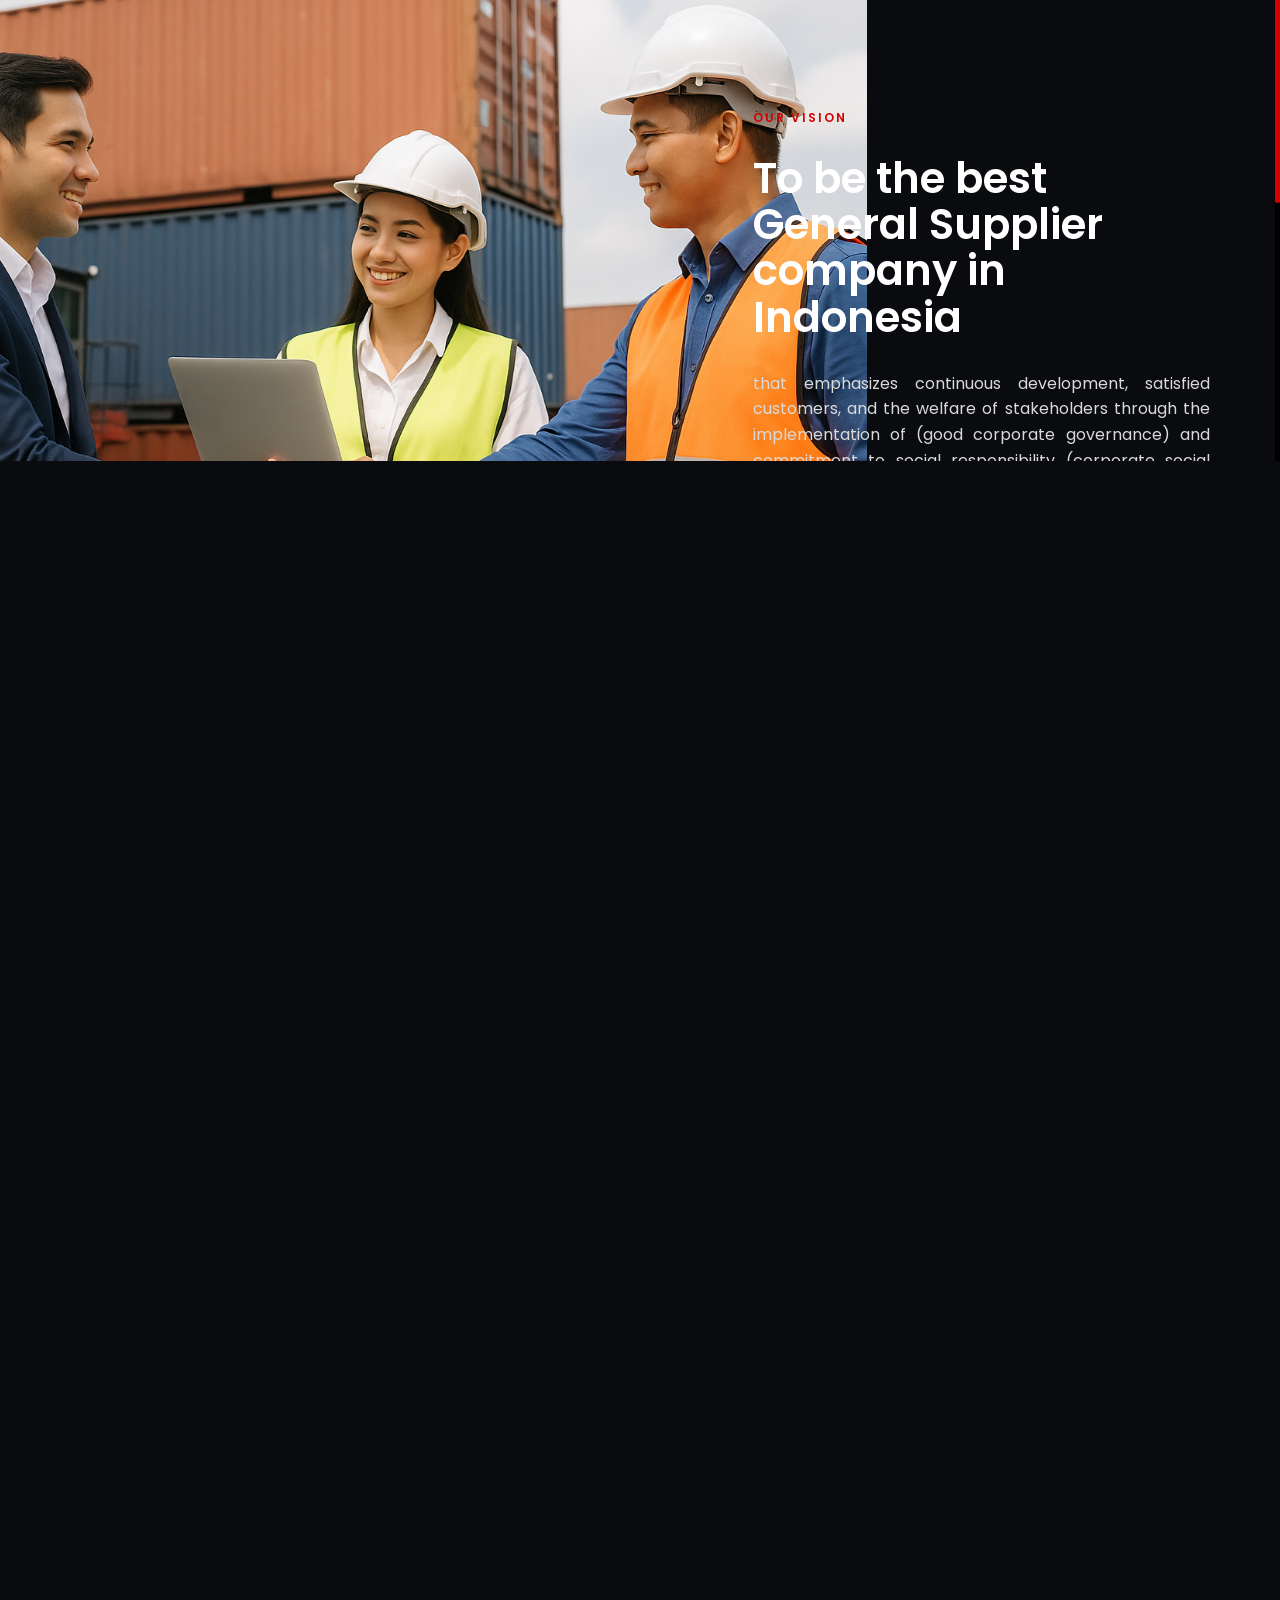
==== commit 03a1bead: "testing bug auto scroll" ====
--- a/okai/index.html
+++ b/okai/index.html
@@ -276,7 +276,7 @@
                         <div class="col-12 col-lg-6">
                             <div class="mil-banner-text">
                                 <h1 class="mil-fs68 mil-mb60">PT. MEIDIRA MEGAH <br>JAYA</h1>
-                                <a href="portfolio-2.html" id="tentang" class="mil-btn mil-c-gone">About Us</a>
+                                <a href="" id="tentang" class="mil-btn mil-c-gone">About Us</a>
                             </div>
                         </div>
                         <div class="col-12 col-lg-6 mil-banner-image-frame">
@@ -776,7 +776,7 @@
 
 
             <!-- Unit -->
-            <div class="mil-p-120-120">
+            <!-- <div class="mil-p-120-120">
                 <div class="container">
                     <span id="produk" class="mil-suptitle2 mil-accent mil-mb30 mil-up">Unit Rental</span>
                     <div class="row">
@@ -802,7 +802,7 @@
                         </div>
                     </div>
                 </div>
-            </div>
+            </div> -->
             <!-- Unit end -->
 
 
@@ -1191,8 +1191,8 @@
         document.getElementById('getin').textContent = "Hubungi Kami";
         document.getElementById('tell').textContent = "Tertarik dengan layanan kami?";
         document.getElementById('contactus').textContent = "Hubungi Kami";
-        document.getElementById('car').textContent = "Mobil";
-        document.getElementById('dumpTruck').textContent = "Truk";
+        //document.getElementById('car').textContent = "Mobil";
+        //document.getElementById('dumpTruck').textContent = "Truk";
     }
     // Bahasa Inggris
     else if (language === 'en') {
@@ -1258,8 +1258,8 @@
         document.getElementById('getin').textContent = "Get in Touch with Us";
         document.getElementById('tell').textContent = "Interested in our services?";
         document.getElementById('contactus').textContent = "Contact Us";
-        document.getElementById('car').textContent = "Car";
-        document.getElementById('dumpTruck').textContent = "Dump Truck";
+        //document.getElementById('car').textContent = "Car";
+        //document.getElementById('dumpTruck').textContent = "Dump Truck";
     }
 }
 
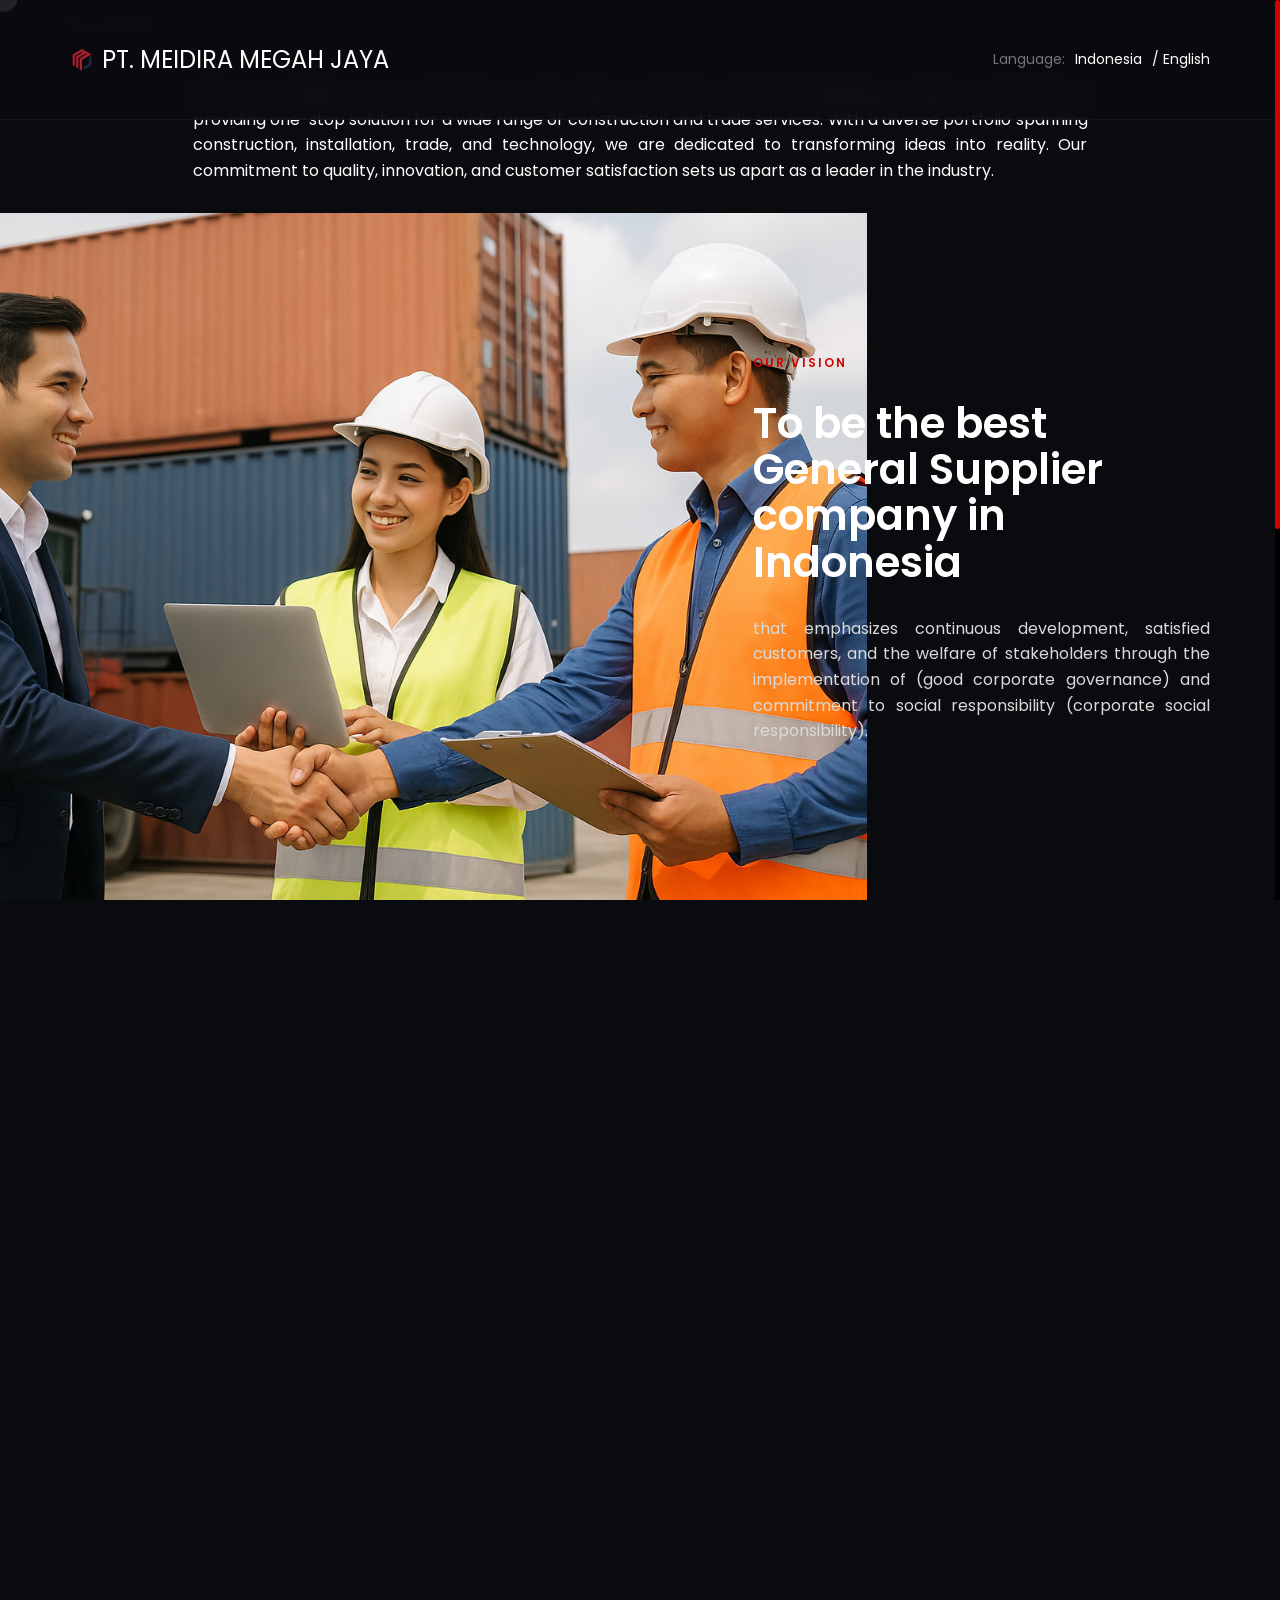
==== commit 25dafd8c: "fix bug" ====
--- a/okai/index.html
+++ b/okai/index.html
@@ -774,7 +774,35 @@
             </div>
             <!-- Product end -->
 
-
+             <!-- Product -->
+            <div class="mil-p-120-120">
+                <div class="container">
+                    <span id="produk" class="mil-suptitle2 mil-accent mil-mb30 mil-up">Unit Rental</span>
+                    <div class="row">
+                        <div class="col-md-6 col-lg-3 mil-mb60">
+                            <div class="mil-store-card mil-c mil-up">
+                                <div class="mil-cover-frame mil-mb30">
+                                    <img src="img/store/car.png" alt="item">
+                                </div>
+                                <div class="mil-description">
+                                    <h5 class="mil-fs18 mil-mb15" id="car">Car</h5>
+                                </div>
+                            </div>
+                        </div>
+                        <div class="col-md-6 col-lg-3 mil-mb60">
+                            <div class="mil-store-card mil-c mil-up">
+                                <div class="mil-cover-frame mil-mb30">
+                                    <img src="img/store/dump truck (1).png" alt="item">
+                                </div>
+                                <div class="mil-description">
+                                    <h5 class="mil-fs18 mil-mb15" id="dumpTruck">Dump Truck</h5>
+                                </div>
+                            </div>
+                        </div>
+                    </div>
+                </div>
+            </div>
+            <!-- Product end -->
             <!-- Unit -->
             <!-- <div class="mil-p-120-120">
                 <div class="container">
@@ -1108,23 +1136,6 @@
 
 </body>
 
-<script>
-    // Close the hamburger menu when a menu item is clicked
-document.addEventListener('DOMContentLoaded', function () {
-    // Close the hamburger menu when a menu item is clicked
-    document.querySelectorAll('.mil-main-menu a').forEach(function (menuItem) {
-        menuItem.addEventListener('click', function () {
-            document.querySelector('.mil-menu-window').classList.remove('mil-c-gone');
-        });
-    });
-
-    // Toggle the hamburger menu visibility
-    document.querySelector('.mil-menu-btn').addEventListener('click', function() {
-        document.querySelector('.mil-menu-window').classList.toggle('mil-c-gone');
-    });
-});
-
-</script>
 <script>
     function changeLanguage(language) {
     // Bahasa Indonesia
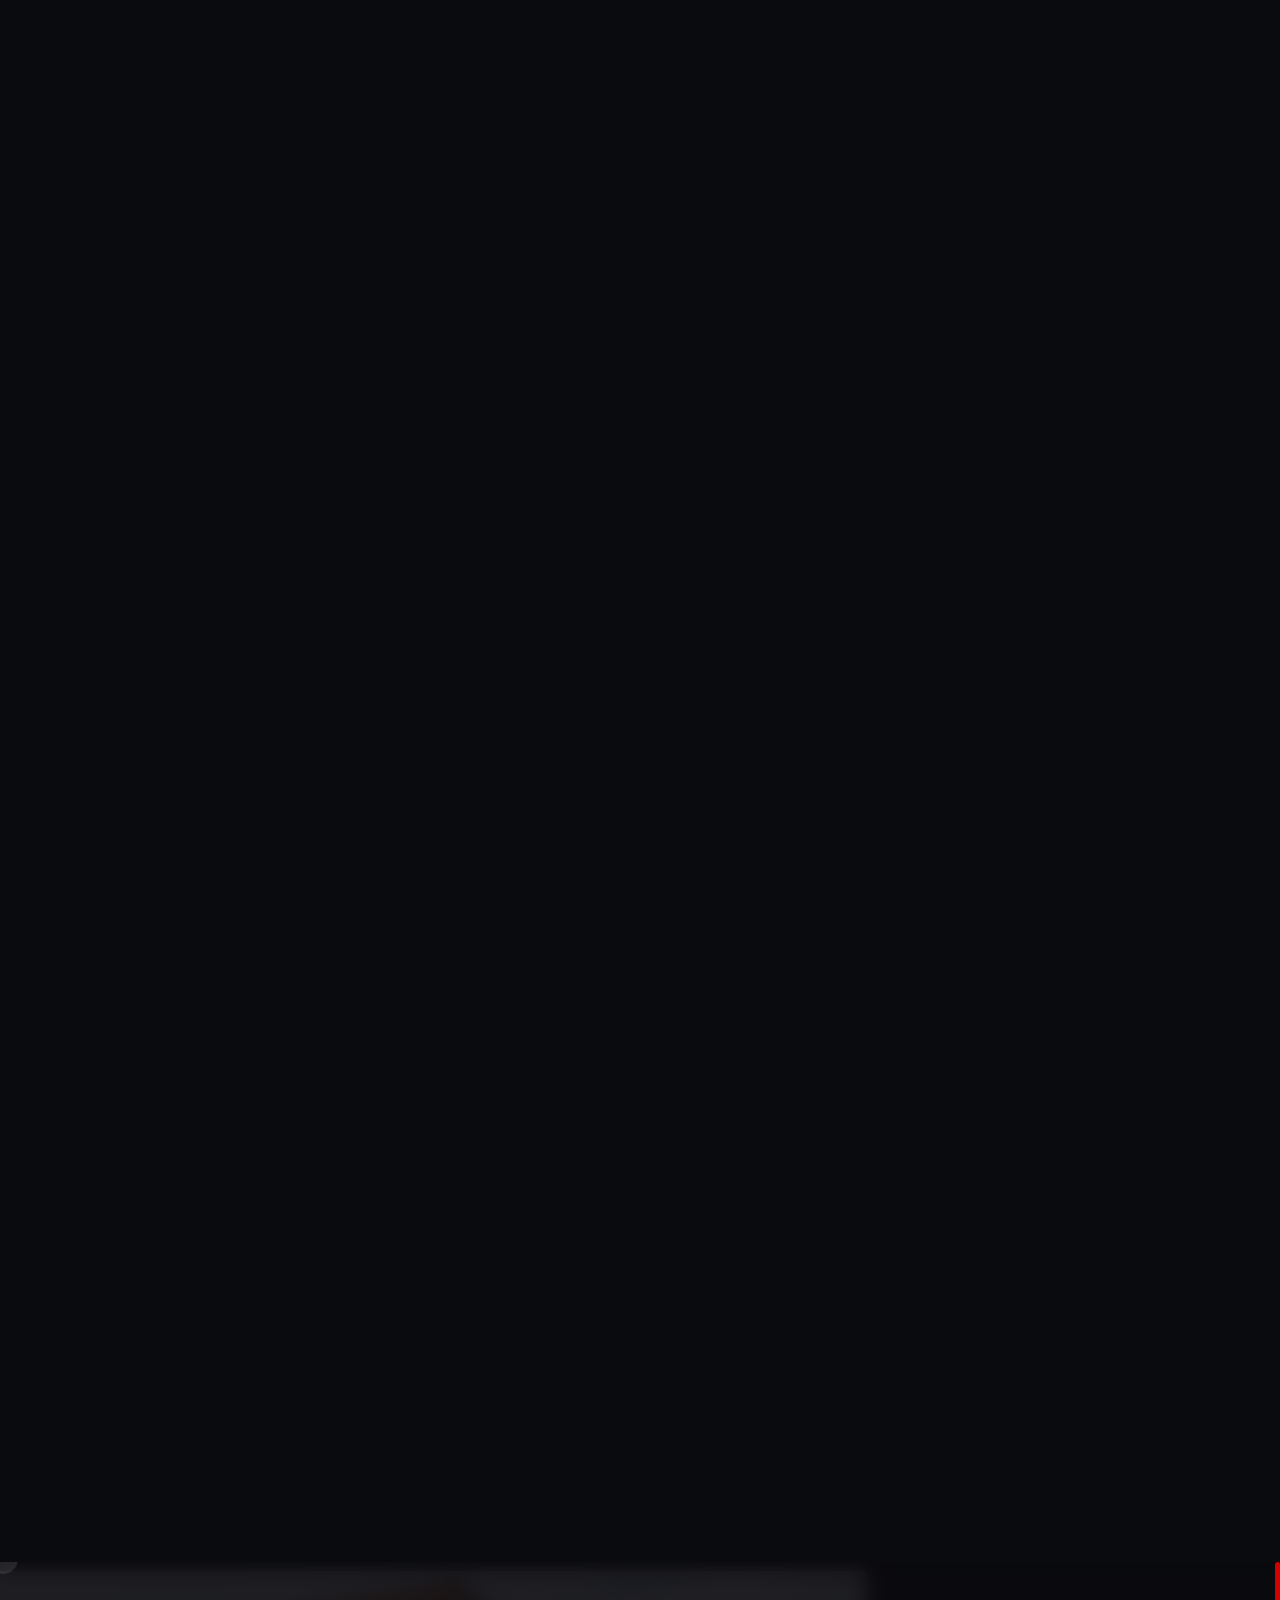
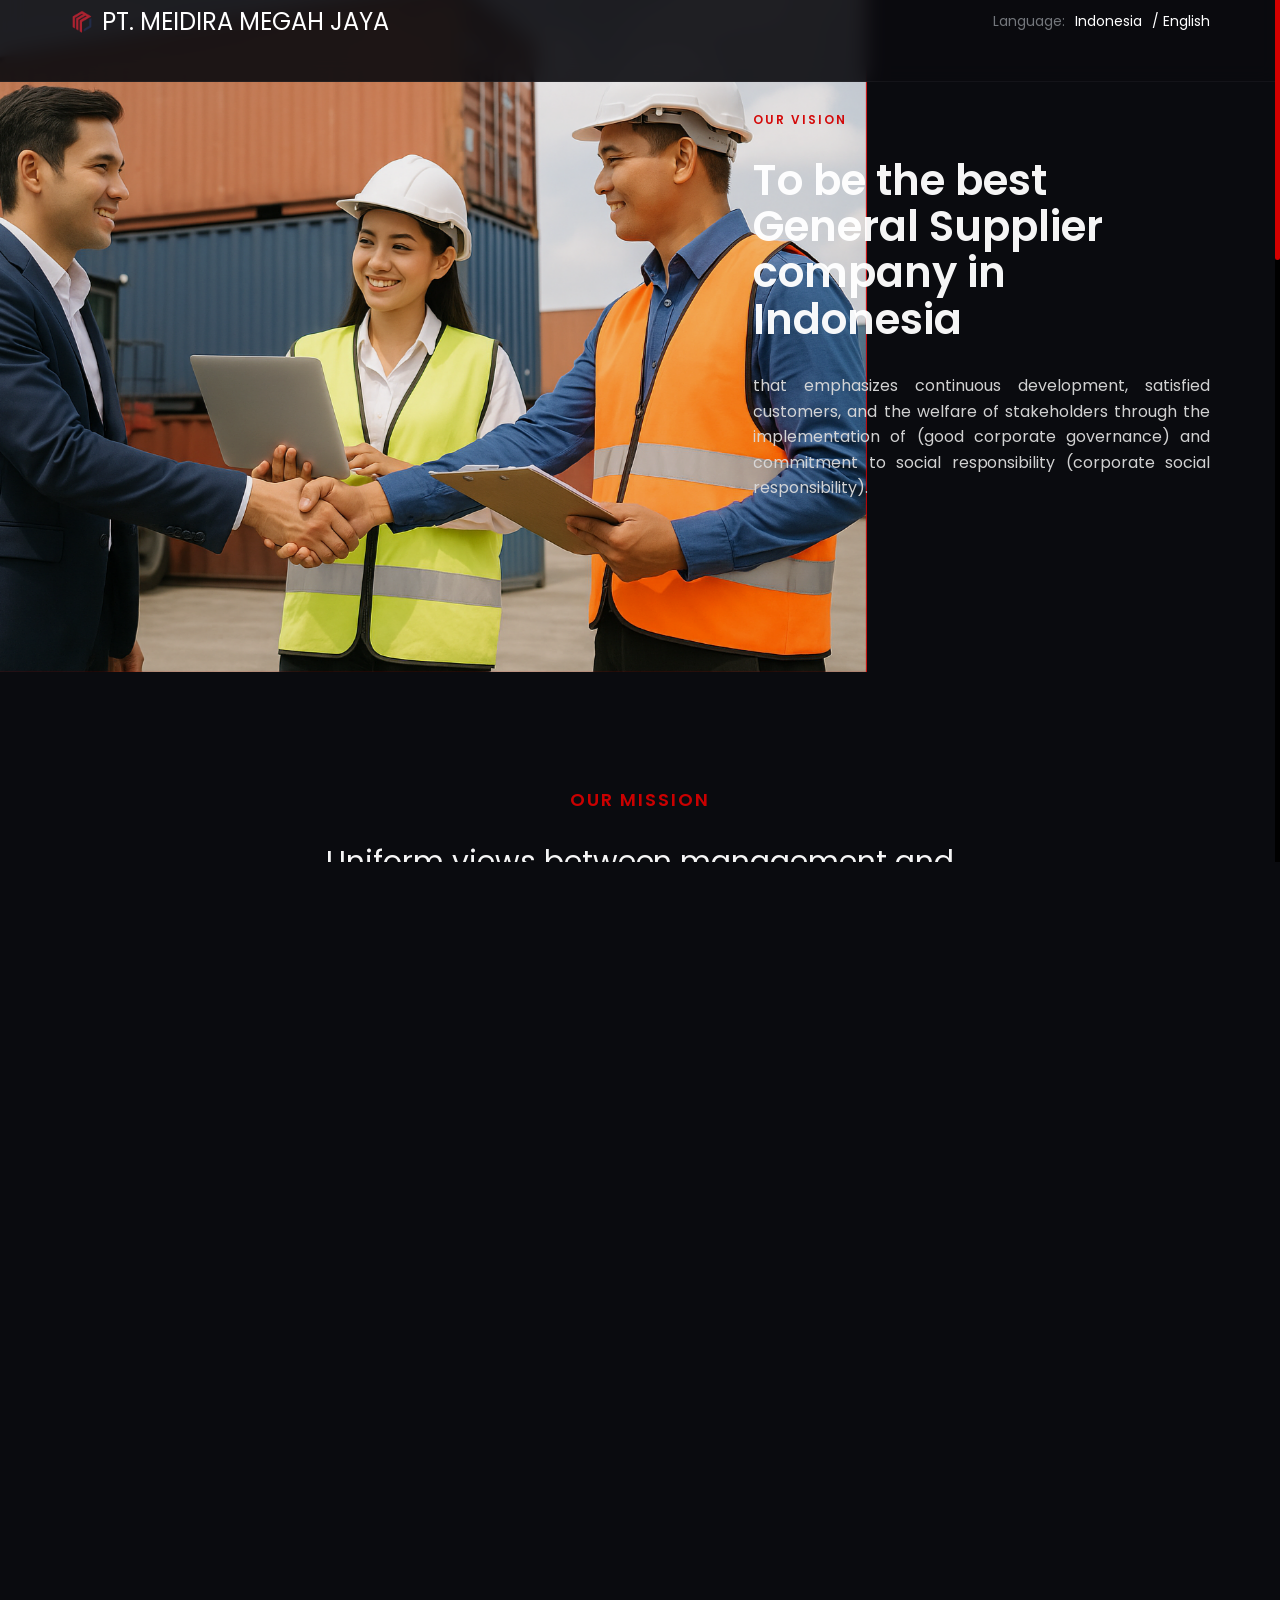
==== commit 777ba0fa: "fix bug" ====
--- a/okai/index.html
+++ b/okai/index.html
@@ -774,10 +774,11 @@
             </div>
             <!-- Product end -->
 
-             <!-- Product -->
+
+            <!-- Unit -->
             <div class="mil-p-120-120">
                 <div class="container">
-                    <span id="produk" class="mil-suptitle2 mil-accent mil-mb30 mil-up">Unit Rental</span>
+                    <span id="" class="mil-suptitle2 mil-accent mil-mb30 mil-up">Unit Rental</span>
                     <div class="row">
                         <div class="col-md-6 col-lg-3 mil-mb60">
                             <div class="mil-store-card mil-c mil-up">
@@ -802,35 +803,6 @@
                     </div>
                 </div>
             </div>
-            <!-- Product end -->
-            <!-- Unit -->
-            <!-- <div class="mil-p-120-120">
-                <div class="container">
-                    <span id="produk" class="mil-suptitle2 mil-accent mil-mb30 mil-up">Unit Rental</span>
-                    <div class="row">
-                        <div class="col-md-6 col-lg-3 mil-mb60">
-                            <div class="mil-store-card mil-c mil-up">
-                                <div class="mil-cover-frame mil-mb30">
-                                    <img src="img/store/car.png" alt="item">
-                                </div>
-                                <div class="mil-description">
-                                    <h5 class="mil-fs18 mil-mb15" id="car">Car</h5>
-                                </div>
-                            </div>
-                        </div>
-                        <div class="col-md-6 col-lg-3 mil-mb60">
-                            <div class="mil-store-card mil-c mil-up">
-                                <div class="mil-cover-frame mil-mb30">
-                                    <img src="img/store/dump truck (1).png" alt="item">
-                                </div>
-                                <div class="mil-description">
-                                    <h5 class="mil-fs18 mil-mb15" id="dumpTruck">Dump Truck</h5>
-                                </div>
-                            </div>
-                        </div>
-                    </div>
-                </div>
-            </div> -->
             <!-- Unit end -->
 
 
@@ -1136,6 +1108,23 @@
 
 </body>
 
+<script>
+    // Close the hamburger menu when a menu item is clicked
+document.addEventListener('DOMContentLoaded', function () {
+    // Close the hamburger menu when a menu item is clicked
+    document.querySelectorAll('.mil-main-menu a').forEach(function (menuItem) {
+        menuItem.addEventListener('click', function () {
+            document.querySelector('.mil-menu-window').classList.remove('mil-c-gone');
+        });
+    });
+
+    // Toggle the hamburger menu visibility
+    document.querySelector('.mil-menu-btn').addEventListener('click', function() {
+        document.querySelector('.mil-menu-window').classList.toggle('mil-c-gone');
+    });
+});
+
+</script>
 <script>
     function changeLanguage(language) {
     // Bahasa Indonesia
